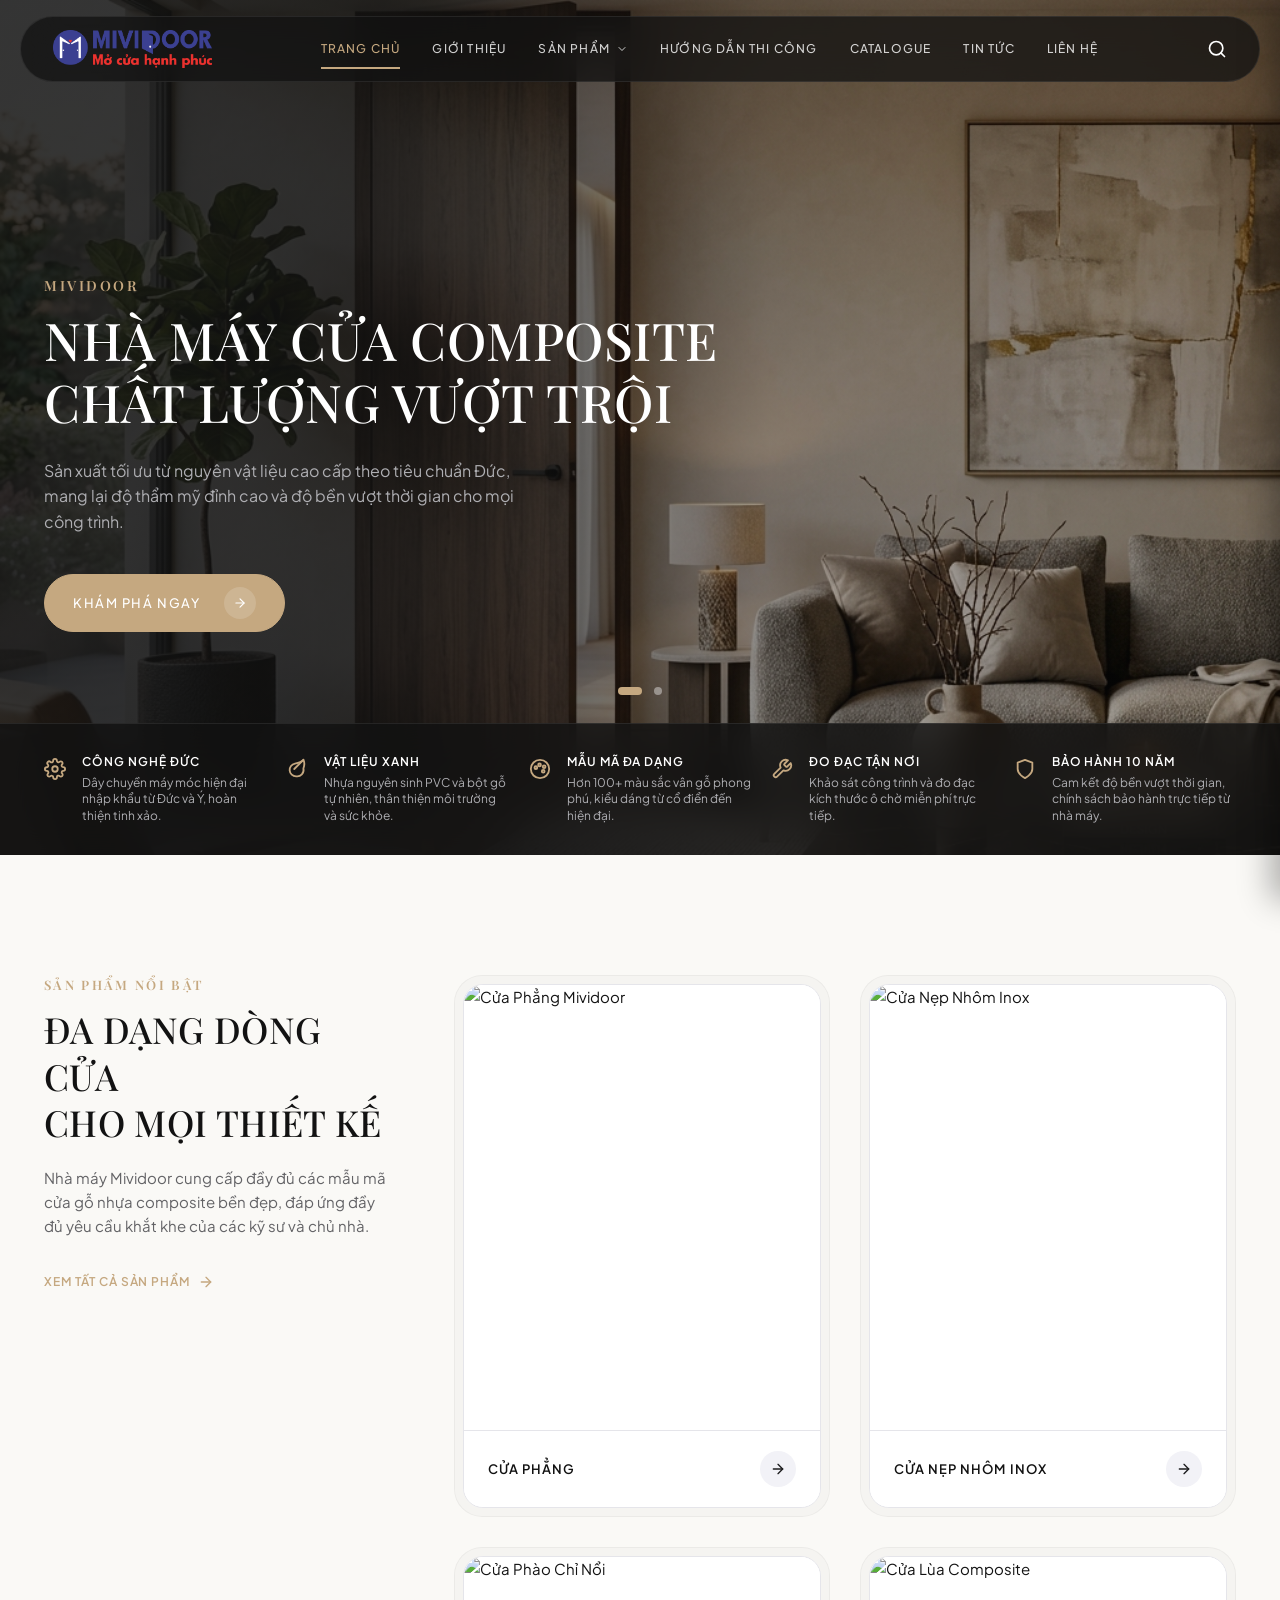
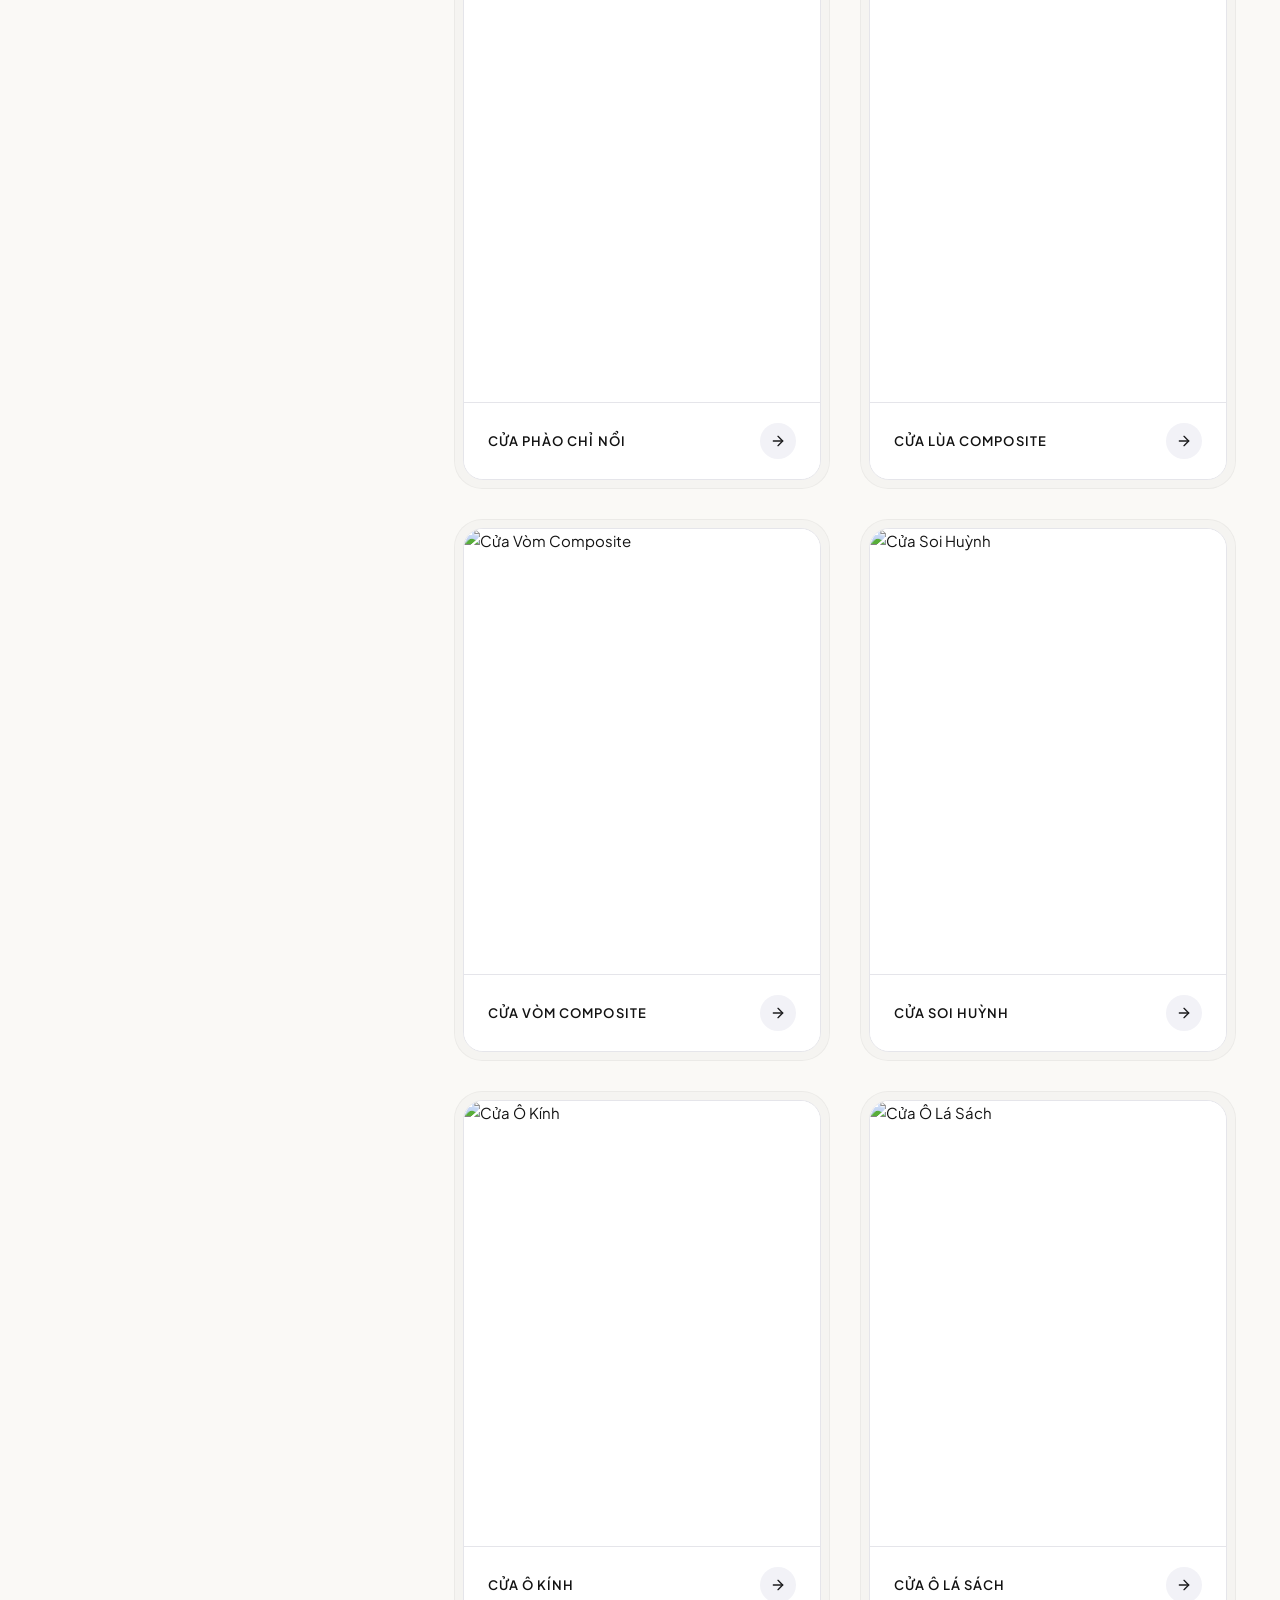
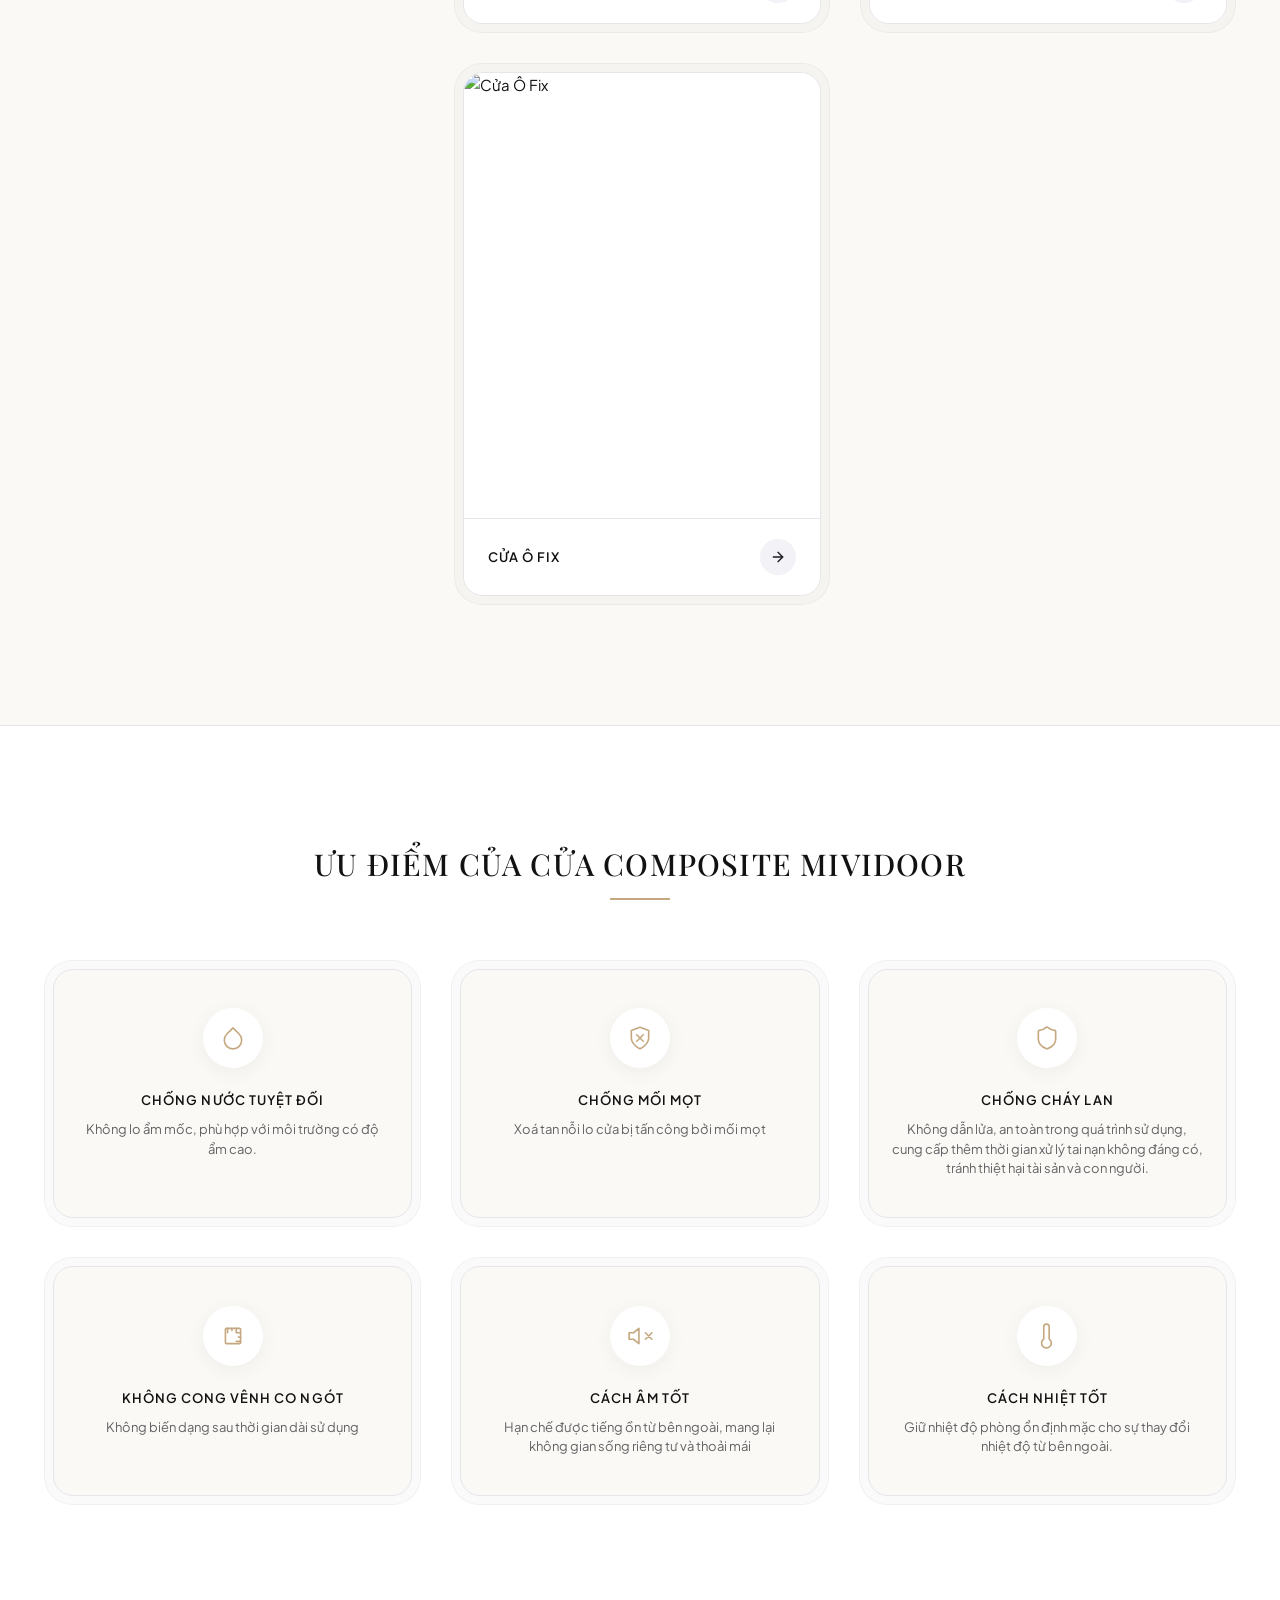
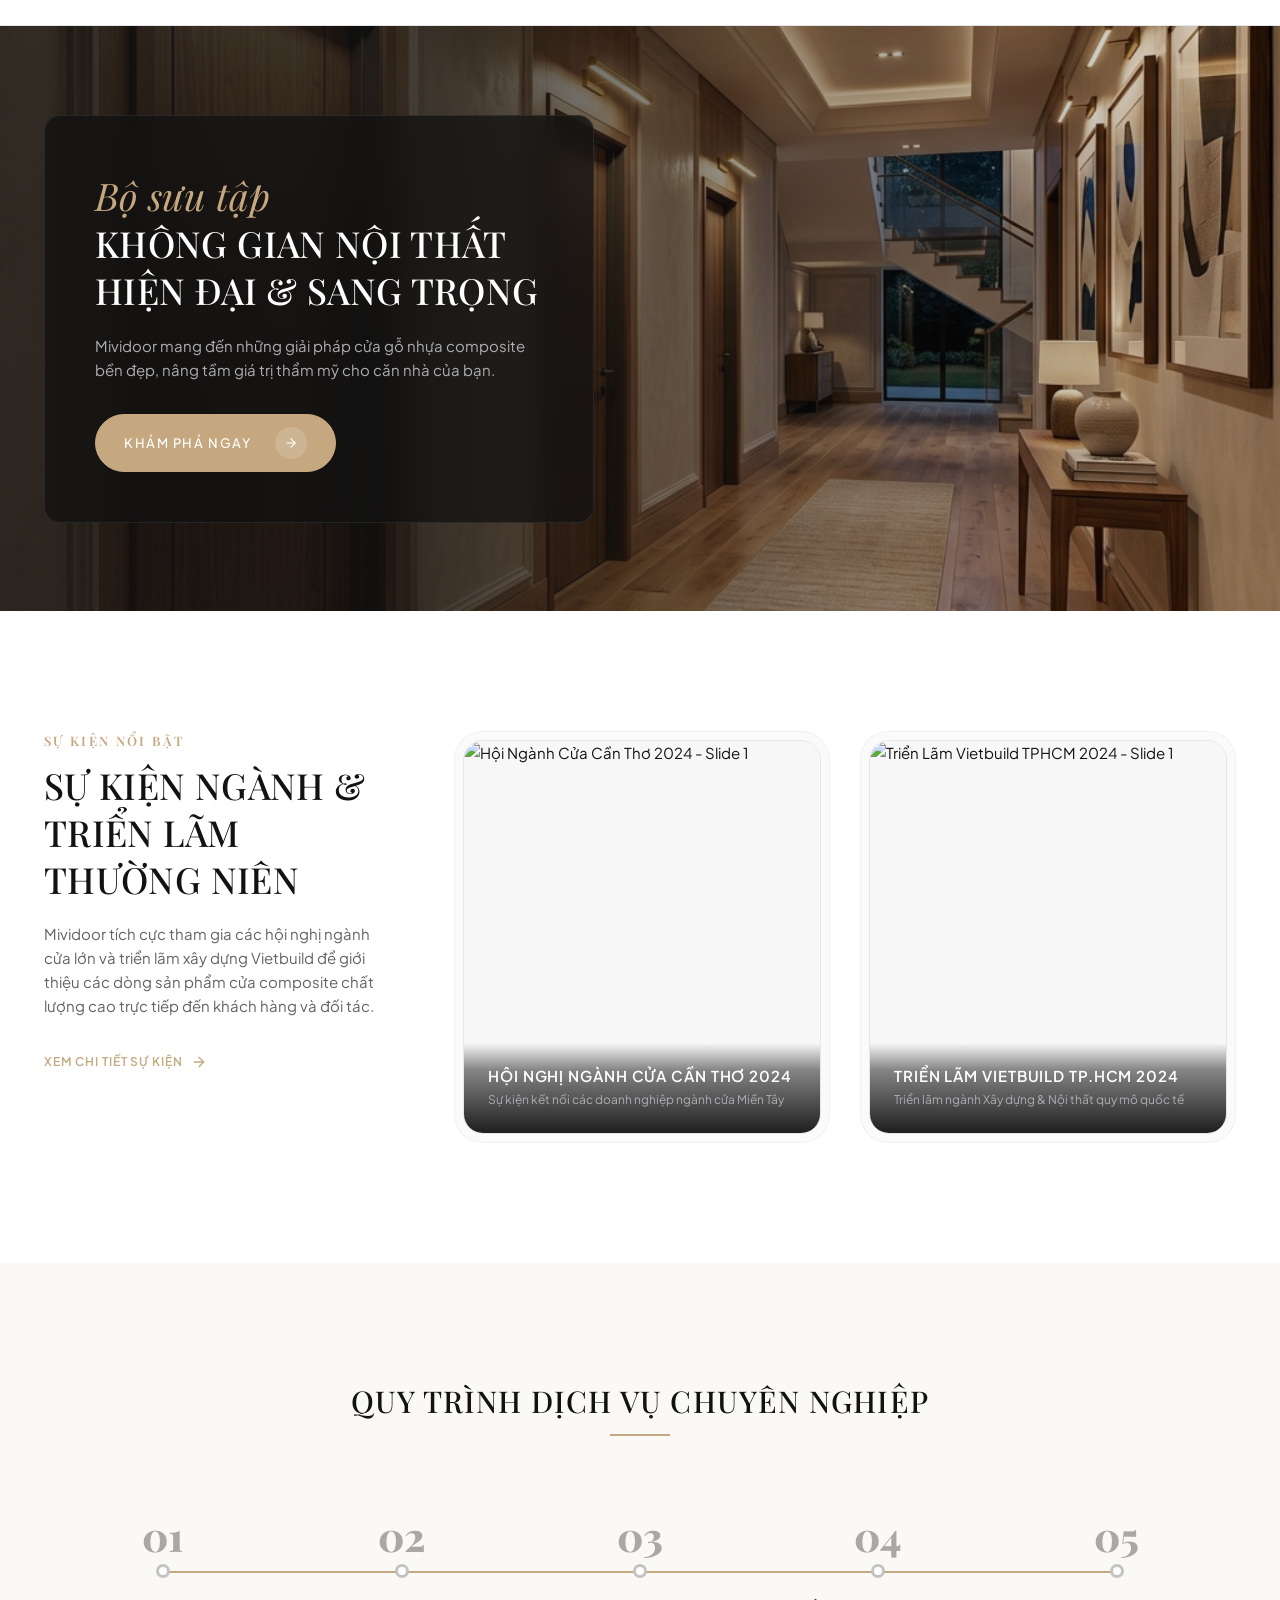
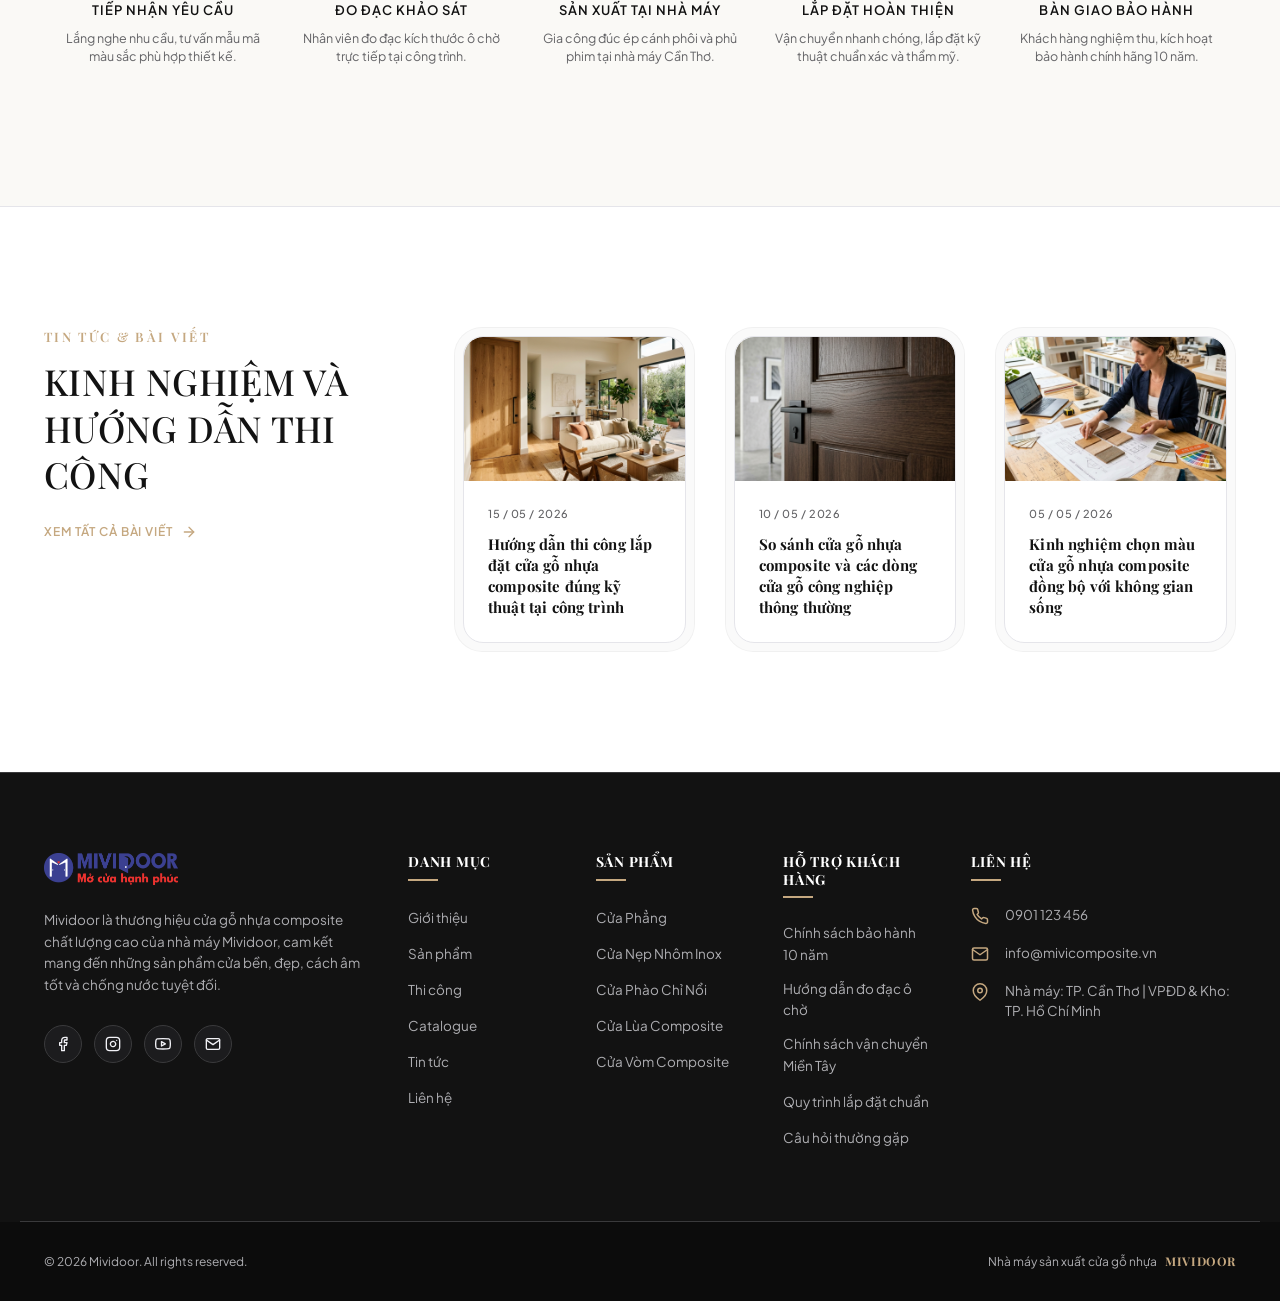
==== index.html @ bebfb2ae "style: fix subtitle font to use Playfair Display and resolve mobile font size bug" ====
<!DOCTYPE html>
<html lang="vi">
<head>
    <meta charset="UTF-8">
    <meta name="viewport" content="width=device-width, initial-scale=1.0">
    <meta name="description" content="Nhà máy sản xuất cửa gỗ nhựa composite Mividoor thương hiệu Mividoor tại Cần Thơ. Chống nước tuyệt đối, chống mối mọt, bảo hành 10 năm.">
    <title>Mividoor | Nhà máy sản xuất Cửa composite Mividoor</title>
    <!-- Google Fonts -->
    <link rel="preconnect" href="https://fonts.googleapis.com">
    <link rel="preconnect" href="https://fonts.gstatic.com" crossorigin>
    <link href="https://fonts.googleapis.com/css2?family=Playfair+Display:ital,wght@0,400..900;1,400..900&family=Plus+Jakarta+Sans:ital,wght@0,200..800;1,200..800&display=swap" rel="stylesheet">
    <!-- CSS Stylesheet -->
    <link rel="stylesheet" href="style.css?v=4.1">
</head>
<body>

    <!-- Header Navigation -->
    <header class="site-header">
        <div class="container header-container">
            <!-- Logo -->
            <a href="#" class="logo">
                <img src="assets/logo_new.png" alt="MIVIDOOR Logo" class="logo-image" style="height: 38px; width: auto; display: block;">
            </a>

            <!-- Navigation Links -->
            <nav class="main-nav">
                <ul class="nav-list">
                    <li><a href="#" class="nav-link active">TRANG CHỦ</a></li>
                    <li><a href="about.html" class="nav-link">GIỚI THIỆU</a></li>
                    <li class="dropdown">
                        <a href="products.html" class="nav-link dropdown-toggle">
                            SẢN PHẨM
                            <svg class="dropdown-icon" viewBox="0 0 24 24" fill="none" stroke="currentColor" stroke-width="2" stroke-linecap="round" stroke-linejoin="round"><polyline points="6 9 12 15 18 9"></polyline></svg>
                        </a>
                        <ul class="dropdown-menu">
                            <li><a href="#">Cửa Phẳng</a></li>
                            <li><a href="#">Cửa Nẹp Nhôm Inox</a></li>
                            <li><a href="#">Cửa Phào Chỉ Nổi</a></li>
                            <li><a href="#">Cửa Lùa Composite</a></li>
                            <li><a href="#">Cửa Vòm Composite</a></li>
                            <li><a href="#">Phụ Kiện Cửa</a></li>
                        </ul>
                    </li>
                    <li><a href="https://mivicomposite.vn/huong-dan-thi-cong-cua-composite/" class="nav-link" target="_blank">HƯỚNG DẪN THI CÔNG</a></li>
                    <li><a href="https://mivicomposite.vn/catalogue/" class="nav-link" target="_blank">CATALOGUE</a></li>
                    <li><a href="https://mivicomposite.vn/tin-tuc/" class="nav-link" target="_blank">TIN TỨC</a></li>
                    <li><a href="#" class="nav-link">LIÊN HỆ</a></li>
                </ul>
            </nav>

            <!-- Actions (Search & Mobile Menu) -->
            <div class="header-actions">
                <button class="action-btn search-toggle" aria-label="Tìm kiếm">
                    <svg viewBox="0 0 24 24" fill="none" stroke="currentColor" stroke-width="2" stroke-linecap="round" stroke-linejoin="round"><circle cx="11" cy="11" r="8"></circle><line x1="21" y1="21" x2="16.65" y2="16.65"></line></svg>
                </button>
                <button class="action-btn hamburger-menu" aria-label="Menu" aria-expanded="false">
                    <span class="bar"></span>
                    <span class="bar"></span>
                    <span class="bar"></span>
                </button>
            </div>
        </div>

        <!-- Search Bar Overlay -->
        <div class="search-overlay">
            <div class="container search-container">
                <input type="text" placeholder="Tìm kiếm sản phẩm, dự án..." class="search-input">
                <button class="search-close">
                    <svg viewBox="0 0 24 24" fill="none" stroke="currentColor" stroke-width="2" stroke-linecap="round" stroke-linejoin="round"><line x1="18" y1="6" x2="6" y2="18"></line><line x1="6" y1="6" x2="18" y2="18"></line></svg>
                </button>
            </div>
        </div>
    </header>

    <!-- Mobile Nav Drawer -->
    <div class="mobile-drawer">
        <ul class="mobile-nav-list">
            <li><a href="#" class="mobile-nav-link active">TRANG CHỦ</a></li>
            <li><a href="about.html" class="mobile-nav-link">GIỚI THIỆU</a></li>
            <li class="mobile-dropdown">
                <div class="mobile-dropdown-header">
                    <a href="products.html" class="mobile-nav-link">SẢN PHẨM</a>
                    <button class="mobile-dropdown-toggle">
                        <svg viewBox="0 0 24 24" fill="none" stroke="currentColor" stroke-width="2"><polyline points="6 9 12 15 18 9"></polyline></svg>
                    </button>
                </div>
                <ul class="mobile-dropdown-menu">
                    <li><a href="#">Cửa Phẳng</a></li>
                    <li><a href="#">Cửa Nẹp Nhôm Inox</a></li>
                    <li><a href="#">Cửa Phào Chỉ Nổi</a></li>
                    <li><a href="#">Cửa Lùa Composite</a></li>
                    <li><a href="#">Cửa Vòm Composite</a></li>
                    <li><a href="#">Phụ Kiện Cửa</a></li>
                </ul>
            </li>
            <li><a href="https://mivicomposite.vn/huong-dan-thi-cong-cua-composite/" class="mobile-nav-link" target="_blank">HƯỚNG DẪN THI CÔNG</a></li>
            <li><a href="https://mivicomposite.vn/catalogue/" class="mobile-nav-link" target="_blank">CATALOGUE</a></li>
            <li><a href="https://mivicomposite.vn/tin-tuc/" class="mobile-nav-link" target="_blank">TIN TỨC</a></li>
            <li><a href="#" class="mobile-nav-link">LIÊN HỆ</a></li>
        </ul>
    </div>
    <div class="mobile-drawer-overlay"></div>

    <main>
        <!-- Hero Slider Section -->
        <section class="hero-section">
            <div class="hero-slider">
                <!-- Slide 1 -->
                <div class="hero-slide active" style="background-image: linear-gradient(to right, rgba(18, 18, 18, 0.85) 30%, rgba(18, 18, 18, 0.4) 60%, rgba(18, 18, 18, 0.2) 100%), url('assets/hero_bg.png');">
                    <div class="container hero-content-container">
                        <div class="hero-content">
                            <span class="hero-subtitle reveal-item">Mividoor</span>
                            <h1 class="hero-title reveal-item">NHÀ MÁY CỬA COMPOSITE<br>CHẤT LƯỢNG VƯỢT TRỘI</h1>
                            <p class="hero-description reveal-item">Sản xuất tối ưu từ nguyên vật liệu cao cấp theo tiêu chuẩn Đức, mang lại độ thẩm mỹ đỉnh cao và độ bền vượt thời gian cho mọi công trình.</p>
                            <div class="reveal-item">
                                <a href="products.html" class="btn btn-primary btn-arrow">
                                    <span>KHÁM PHÁ NGAY</span>
                                    <span class="btn-arrow-icon">
                                        <svg viewBox="0 0 24 24" fill="none" stroke="currentColor" stroke-width="2" stroke-linecap="round" stroke-linejoin="round"><line x1="5" y1="12" x2="19" y2="12"></line><polyline points="12 5 19 12 12 19"></polyline></svg>
                                    </span>
                                </a>
                            </div>
                        </div>
                    </div>
                </div>
                <!-- Slide 2 -->
                <div class="hero-slide" style="background-image: linear-gradient(to right, rgba(18, 18, 18, 0.85) 30%, rgba(18, 18, 18, 0.4) 60%, rgba(18, 18, 18, 0.2) 100%), url('assets/collection_bg.png');">
                    <div class="container hero-content-container">
                        <div class="hero-content">
                            <span class="hero-subtitle">Mividoor</span>
                            <h1 class="hero-title">MẪU MÃ MÀU SẮC ĐA DẠNG<br>PHÙ HỢP MỌI KIẾN TRÚC</h1>
                            <p class="hero-description">Thiết kế phong phú từ hiện đại phẳng trơn, chỉ nhôm tinh tế đến phào chỉ nổi châu Âu cổ điển và hệ cửa vòm độc đáo.</p>
                            <div>
                                <a href="products.html" class="btn btn-primary btn-arrow">
                                    <span>XEM SẢN PHẨM</span>
                                    <span class="btn-arrow-icon">
                                        <svg viewBox="0 0 24 24" fill="none" stroke="currentColor" stroke-width="2" stroke-linecap="round" stroke-linejoin="round"><line x1="5" y1="12" x2="19" y2="12"></line><polyline points="12 5 19 12 12 19"></polyline></svg>
                                    </span>
                                </a>
                            </div>
                        </div>
                    </div>
                </div>
            </div>

            <!-- Carousel Slider Controls -->
            <div class="slider-dots">
                <span class="dot active" data-slide="0"></span>
                <span class="dot" data-slide="1"></span>
                <span class="dot" data-slide="2"></span>
            </div>

            <!-- Hero Highlights Bar -->
            <div class="hero-highlights-bar">
                <div class="container highlights-container">
                    <!-- Feature 1: Công nghệ Đức -->
                    <div class="highlight-item">
                        <div class="highlight-icon">
                            <svg viewBox="0 0 24 24" fill="none" stroke="currentColor" stroke-width="2" stroke-linecap="round" stroke-linejoin="round">
                                <circle cx="12" cy="12" r="3"></circle>
                                <path d="M19.4 15a1.65 1.65 0 0 0 .33 1.82l.06.06a2 2 0 1 1-2.83 2.83l-.06-.06a1.65 1.65 0 0 0-1.82-.33 1.65 1.65 0 0 0-1 1.51V21a2 2 0 0 1-4 0v-.09A1.65 1.65 0 0 0 9 19.4a1.65 1.65 0 0 0-1.82.33l-.06.06a2 2 0 1 1-2.83-2.83l.06-.06a1.65 1.65 0 0 0 .33-1.82 1.65 1.65 0 0 0-1.51-1H3a2 2 0 0 1 0-4h.09A1.65 1.65 0 0 0 4.6 9a1.65 1.65 0 0 0-.33-1.82l-.06-.06a2 2 0 1 1 2.83-2.83l.06.06a1.65 1.65 0 0 0 1.82.33H9a1.65 1.65 0 0 0 1-1.51V3a2 2 0 0 1 4 0v.09a1.65 1.65 0 0 0 1 1.51 1.65 1.65 0 0 0 1.82-.33l.06-.06a2 2 0 1 1 2.83 2.83l-.06.06a1.65 1.65 0 0 0-.33 1.82V9a1.65 1.65 0 0 0 1.51 1H21a2 2 0 0 1 0 4h-.09a1.65 1.65 0 0 0-1.51 1z"></path>
                            </svg>
                        </div>
                        <div class="highlight-text">
                            <h3>CÔNG NGHỆ ĐỨC</h3>
                            <p>Dây chuyền máy móc hiện đại nhập khẩu từ Đức và Ý, hoàn thiện tinh xảo.</p>
                        </div>
                    </div>
                    <!-- Feature 2: Vật liệu xanh -->
                    <div class="highlight-item">
                        <div class="highlight-icon">
                            <svg viewBox="0 0 24 24" fill="none" stroke="currentColor" stroke-width="2" stroke-linecap="round" stroke-linejoin="round">
                                <path d="M11 20A7 7 0 0 1 9.8 6.1C15.5 5 17 4.48 19 2c1 2 2 3.5 0 9.5a7 7 0 0 1-8 8.5z" />
                                <path d="M19 2L9 12" />
                            </svg>
                        </div>
                        <div class="highlight-text">
                            <h3>VẬT LIỆU XANH</h3>
                            <p>Nhựa nguyên sinh PVC và bột gỗ tự nhiên, thân thiện môi trường và sức khỏe.</p>
                        </div>
                    </div>
                    <!-- Feature 3: Mẫu mã đa dạng -->
                    <div class="highlight-item">
                        <div class="highlight-icon">
                            <svg viewBox="0 0 24 24" fill="none" stroke="currentColor" stroke-width="2" stroke-linecap="round" stroke-linejoin="round">
                                <path d="M12 22C17.52 22 22 17.52 22 12S17.52 2 12 2 2 6.48 2 12s4.48 10 10 10z" />
                                <circle cx="7.5" cy="10.5" r="1.5" />
                                <circle cx="11.5" cy="7.5" r="1.5" />
                                <circle cx="16.5" cy="9.5" r="1.5" />
                                <circle cx="15.5" cy="14.5" r="1.5" />
                            </svg>
                        </div>
                        <div class="highlight-text">
                            <h3>MẪU MÃ ĐA DẠNG</h3>
                            <p>Hơn 100+ màu sắc vân gỗ phong phú, kiểu dáng từ cổ điển đến hiện đại.</p>
                        </div>
                    </div>
                    <!-- Feature 4: Đo đạc tận nơi -->
                    <div class="highlight-item">
                        <div class="highlight-icon">
                            <svg viewBox="0 0 24 24" fill="none" stroke="currentColor" stroke-width="2" stroke-linecap="round" stroke-linejoin="round">
                                <path d="M14.7 6.3a1 1 0 0 0 0 1.4l1.6 1.6a1 1 0 0 0 1.4 0l3.77-3.77a6 6 0 0 1-7.94 7.94l-6.91 6.91a2.12 2.12 0 0 1-3-3l6.91-6.91a6 6 0 0 1 7.94-7.94l-3.76 3.76z" />
                            </svg>
                        </div>
                        <div class="highlight-text">
                            <h3>ĐO ĐẠC TẬN NƠI</h3>
                            <p>Khảo sát công trình và đo đạc kích thước ô chờ miễn phí trực tiếp.</p>
                        </div>
                    </div>
                    <!-- Feature 5: Bảo hành 10 năm -->
                    <div class="highlight-item">
                        <div class="highlight-icon">
                            <svg viewBox="0 0 24 24" fill="none" stroke="currentColor" stroke-width="2" stroke-linecap="round" stroke-linejoin="round">
                                <path d="M12 22s8-4 8-10V5l-8-3-8 3v7c0 6 8 10 8 10z"></path>
                            </svg>
                        </div>
                        <div class="highlight-text">
                            <h3>BẢO HÀNH 10 NĂM</h3>
                            <p>Cam kết độ bền vượt thời gian, chính sách bảo hành trực tiếp từ nhà máy.</p>
                        </div>
                    </div>
                </div>
            </div>
        </section>

        <!-- Featured Products Section -->
        <section class="section section-products">
            <div class="container section-split-layout">
                <!-- Section Left Column Header -->
                <div class="section-header-left scroll-reveal">
                    <span class="section-subtitle">Sản phẩm nổi bật</span>
                    <h2 class="section-title">ĐA DẠNG DÒNG CỬA<br>CHO MỌI THIẾT KẾ</h2>
                    <p class="section-description">Nhà máy Mividoor cung cấp đầy đủ các mẫu mã cửa gỗ nhựa composite bền đẹp, đáp ứng đầy đủ yêu cầu khắt khe của các kỹ sư và chủ nhà.</p>
                    <a href="products.html" class="view-all-link">
                        XEM TẤT CẢ SẢN PHẨM
                        <svg class="arrow-icon" viewBox="0 0 24 24" fill="none" stroke="currentColor" stroke-width="2" stroke-linecap="round" stroke-linejoin="round"><line x1="5" y1="12" x2="19" y2="12"></line><polyline points="12 5 19 12 12 19"></polyline></svg>
                    </a>
                </div>

                <!-- Section Right Column Grid -->
                <div class="products-grid scroll-reveal">
                    <!-- Product Card 1: Cửa Phẳng -->
                    <div class="card-shell"><div class="product-card">
                        <div class="product-img-wrapper">
                            <img src="https://mivicomposite.vn/wp-content/themes/mivi-theme/assets/anhcuafinal/mau-cua-phang.jpg" alt="Cửa Phẳng Mividoor" class="product-img">
                        </div>
                        <div class="product-info">
                            <h3 class="product-title">CỬA PHẲNG</h3>
                            <a href="https://mivicomposite.vn/san-pham/cua-phang/" class="card-arrow-btn" aria-label="Xem Cửa Phẳng" target="_blank">
                                <svg viewBox="0 0 24 24" fill="none" stroke="currentColor" stroke-width="2" stroke-linecap="round" stroke-linejoin="round"><line x1="5" y1="12" x2="19" y2="12"></line><polyline points="12 5 19 12 12 19"></polyline></svg>
                            </a>
                        </div>
                    </div></div>
                    <!-- Product Card 2: Cửa Nẹp Nhôm Inox -->
                    <div class="card-shell"><div class="product-card">
                        <div class="product-img-wrapper">
                            <img src="https://mivicomposite.vn/wp-content/themes/mivi-theme/assets/anhcuafinal/mau-nep-nhom-inox.jpg" alt="Cửa Nẹp Nhôm Inox" class="product-img">
                        </div>
                        <div class="product-info">
                            <h3 class="product-title">CỬA NẸP NHÔM INOX</h3>
                            <a href="https://mivicomposite.vn/san-pham/cua-nep-nhom-inox/" class="card-arrow-btn" aria-label="Xem Cửa Nẹp Nhôm Inox" target="_blank">
                                <svg viewBox="0 0 24 24" fill="none" stroke="currentColor" stroke-width="2" stroke-linecap="round" stroke-linejoin="round"><line x1="5" y1="12" x2="19" y2="12"></line><polyline points="12 5 19 12 12 19"></polyline></svg>
                            </a>
                        </div>
                    </div></div>
                    <!-- Product Card 3: Cửa Phào Chỉ Nổi -->
                    <div class="card-shell"><div class="product-card">
                        <div class="product-img-wrapper">
                            <img src="https://mivicomposite.vn/wp-content/themes/mivi-theme/assets/anhcuafinal/mau-phao-chi-noi.jpg" alt="Cửa Phào Chỉ Nổi" class="product-img">
                        </div>
                        <div class="product-info">
                            <h3 class="product-title">CỬA PHÀO CHỈ NỔI</h3>
                            <a href="https://mivicomposite.vn/san-pham/cua-phao-chi-noi/" class="card-arrow-btn" aria-label="Xem Cửa Phào Chỉ Nổi" target="_blank">
                                <svg viewBox="0 0 24 24" fill="none" stroke="currentColor" stroke-width="2" stroke-linecap="round" stroke-linejoin="round"><line x1="5" y1="12" x2="19" y2="12"></line><polyline points="12 5 19 12 12 19"></polyline></svg>
                            </a>
                        </div>
                    </div></div>
                    <!-- Product Card 4: Cửa Lùa -->
                    <div class="card-shell"><div class="product-card">
                        <div class="product-img-wrapper">
                            <img src="https://mivicomposite.vn/wp-content/themes/mivi-theme/assets/anhcuafinal/mau-cua-lua.jpg" alt="Cửa Lùa Composite" class="product-img">
                        </div>
                        <div class="product-info">
                            <h3 class="product-title">CỬA LÙA COMPOSITE</h3>
                            <a href="https://mivicomposite.vn/san-pham/cua-lua/" class="card-arrow-btn" aria-label="Xem Cửa Lùa" target="_blank">
                                <svg viewBox="0 0 24 24" fill="none" stroke="currentColor" stroke-width="2" stroke-linecap="round" stroke-linejoin="round"><line x1="5" y1="12" x2="19" y2="12"></line><polyline points="12 5 19 12 12 19"></polyline></svg>
                            </a>
                        </div>
                    </div></div>
                    <!-- Product Card 5: Cửa Vòm -->
                    <div class="card-shell"><div class="product-card">
                        <div class="product-img-wrapper">
                            <img src="https://mivicomposite.vn/wp-content/themes/mivi-theme/assets/anhcuafinal/mau-cua-vom.jpg" alt="Cửa Vòm Composite" class="product-img">
                        </div>
                        <div class="product-info">
                            <h3 class="product-title">CỬA VÒM COMPOSITE</h3>
                            <a href="https://mivicomposite.vn/san-pham/cua-vom/" class="card-arrow-btn" aria-label="Xem Cửa Vòm" target="_blank">
                                <svg viewBox="0 0 24 24" fill="none" stroke="currentColor" stroke-width="2" stroke-linecap="round" stroke-linejoin="round"><line x1="5" y1="12" x2="19" y2="12"></line><polyline points="12 5 19 12 12 19"></polyline></svg>
                            </a>
                        </div>
                    </div></div>
                    <!-- Product Card 6: Cửa Soi Huỳnh -->
                    <div class="card-shell"><div class="product-card">
                        <div class="product-img-wrapper">
                            <img src="https://mivicomposite.vn/wp-content/themes/mivi-theme/assets/anhcuafinal/mau-hoa-van-cnc.jpg" alt="Cửa Soi Huỳnh" class="product-img">
                        </div>
                        <div class="product-info">
                            <h3 class="product-title">CỬA SOI HUỲNH</h3>
                            <a href="https://mivicomposite.vn/san-pham/cua-soi-huynh/" class="card-arrow-btn" aria-label="Xem Cửa Soi Huỳnh" target="_blank">
                                <svg viewBox="0 0 24 24" fill="none" stroke="currentColor" stroke-width="2" stroke-linecap="round" stroke-linejoin="round"><line x1="5" y1="12" x2="19" y2="12"></line><polyline points="12 5 19 12 12 19"></polyline></svg>
                            </a>
                        </div>
                    </div></div>
                    <!-- Product Card 7: Cửa Ô Kính -->
                    <div class="card-shell"><div class="product-card">
                        <div class="product-img-wrapper">
                            <img src="https://mivicomposite.vn/wp-content/themes/mivi-theme/assets/anhcuafinal/mau-o-kinh.jpg" alt="Cửa Ô Kính" class="product-img">
                        </div>
                        <div class="product-info">
                            <h3 class="product-title">CỬA Ô KÍNH</h3>
                            <a href="https://mivicomposite.vn/san-pham/cua-o-kinh/" class="card-arrow-btn" aria-label="Xem Cửa Ô Kính" target="_blank">
                                <svg viewBox="0 0 24 24" fill="none" stroke="currentColor" stroke-width="2" stroke-linecap="round" stroke-linejoin="round"><line x1="5" y1="12" x2="19" y2="12"></line><polyline points="12 5 19 12 12 19"></polyline></svg>
                            </a>
                        </div>
                    </div></div>
                    <!-- Product Card 8: Cửa Ô Lá Sách -->
                    <div class="card-shell"><div class="product-card">
                        <div class="product-img-wrapper">
                            <img src="https://mivicomposite.vn/wp-content/themes/mivi-theme/assets/anhcuafinal/mau-o-la-sach.jpg" alt="Cửa Ô Lá Sách" class="product-img">
                        </div>
                        <div class="product-info">
                            <h3 class="product-title">CỬA Ô LÁ SÁCH</h3>
                            <a href="https://mivicomposite.vn/san-pham/cua-o-la-sach/" class="card-arrow-btn" aria-label="Xem Cửa Ô Lá Sách" target="_blank">
                                <svg viewBox="0 0 24 24" fill="none" stroke="currentColor" stroke-width="2" stroke-linecap="round" stroke-linejoin="round"><line x1="5" y1="12" x2="19" y2="12"></line><polyline points="12 5 19 12 12 19"></polyline></svg>
                            </a>
                        </div>
                    </div></div>
                    <!-- Product Card 9: Cửa Ô Fix -->
                    <div class="card-shell"><div class="product-card">
                        <div class="product-img-wrapper">
                            <img src="https://mivicomposite.vn/wp-content/themes/mivi-theme/assets/anhcuafinal/mau-o-fix.jpg" alt="Cửa Ô Fix" class="product-img">
                        </div>
                        <div class="product-info">
                            <h3 class="product-title">CỬA Ô FIX</h3>
                            <a href="https://mivicomposite.vn/san-pham/cua-o-fix/" class="card-arrow-btn" aria-label="Xem Cửa Ô Fix" target="_blank">
                                <svg viewBox="0 0 24 24" fill="none" stroke="currentColor" stroke-width="2" stroke-linecap="round" stroke-linejoin="round"><line x1="5" y1="12" x2="19" y2="12"></line><polyline points="12 5 19 12 12 19"></polyline></svg>
                            </a>
                        </div>
                    </div></div>
                </div>
            </div>
        </section>

        <!-- Why Choose Mividoor Section -->
        <section class="section section-why">
            <div class="container">
                <div class="why-header scroll-reveal">
                    <h2 class="why-section-title">ƯU ĐIỂM CỦA CỬA COMPOSITE MIVIDOOR</h2>
                </div>
                <div class="why-grid scroll-reveal">
                    <!-- Feature Item 1 -->
                    <div class="card-shell"><div class="why-card">
                        <div class="why-icon">
                            <svg viewBox="0 0 24 24" fill="none" stroke="currentColor" stroke-width="1.5" stroke-linecap="round" stroke-linejoin="round">
                                <path d="M12 2.69l5.66 5.66a8 8 0 1 1-11.31 0z" />
                            </svg>
                        </div>
                        <h3 class="why-card-title">CHỐNG NƯỚC TUYỆT ĐỐI</h3>
                        <p class="why-card-text">Không lo ẩm mốc, phù hợp với môi trường có độ ẩm cao.</p>
                    </div></div>
                    <!-- Feature Item 2 -->
                    <div class="card-shell"><div class="why-card">
                        <div class="why-icon">
                            <svg viewBox="0 0 24 24" fill="none" stroke="currentColor" stroke-width="1.5" stroke-linecap="round" stroke-linejoin="round">
                                <path d="M12 22s8-4 8-10V5l-8-3-8 3v7c0 6 8 10 8 10z" />
                                <line x1="9" y1="9" x2="15" y2="15" />
                                <line x1="15" y1="9" x2="9" y2="15" />
                            </svg>
                        </div>
                        <h3 class="why-card-title">CHỐNG MỐI MỌT</h3>
                        <p class="why-card-text">Xoá tan nỗi lo cửa bị tấn công bởi mối mọt</p>
                    </div></div>
                    <!-- Feature Item 3 -->
                    <div class="card-shell"><div class="why-card">
                        <div class="why-icon">
                            <svg viewBox="0 0 24 24" fill="none" stroke="currentColor" stroke-width="1.5" stroke-linecap="round" stroke-linejoin="round">
                                <path d="M20 13c0 5-3.5 7.5-7.66 8.95a1 1 0 0 1-.67-.01C7.5 20.5 4 18 4 13V6a1 1 0 0 1 1-1c2 0 4.5-1.2 6.24-2.72a1.17 1.17 0 0 1 1.52 0C14.51 3.81 17 5 19 5a1 1 0 0 1 1 1z"></path>
                            </svg>
                        </div>
                        <h3 class="why-card-title">CHỐNG CHÁY LAN</h3>
                        <p class="why-card-text">Không dẫn lửa, an toàn trong quá trình sử dụng, cung cấp thêm thời gian xử lý tai nạn không đáng có, tránh thiệt hại tài sản và con người.</p>
                    </div></div>
                    <!-- Feature Item 4 -->
                    <div class="card-shell"><div class="why-card">
                        <div class="why-icon">
                            <svg viewBox="0 0 24 24" fill="none" stroke="currentColor" stroke-width="1.5" stroke-linecap="round" stroke-linejoin="round">
                                <rect x="5" y="5" width="14" height="14" rx="1" />
                                <path d="M19 9h-4M19 13h-2M19 17h-4M15 5v4M11 5v2M7 5v4" />
                            </svg>
                        </div>
                        <h3 class="why-card-title">KHÔNG CONG VÊNH CO NGÓT</h3>
                        <p class="why-card-text">Không biến dạng sau thời gian dài sử dụng</p>
                    </div></div>
                    <!-- Feature Item 5 -->
                    <div class="card-shell"><div class="why-card">
                        <div class="why-icon">
                            <svg viewBox="0 0 24 24" fill="none" stroke="currentColor" stroke-width="1.5" stroke-linecap="round" stroke-linejoin="round">
                                <path d="M11 5L6 9H2v6h4l5 4V5zM23 9l-6 6M17 9l6 6" />
                            </svg>
                        </div>
                        <h3 class="why-card-title">CÁCH ÂM TỐT</h3>
                        <p class="why-card-text">Hạn chế được tiếng ồn từ bên ngoài, mang lại không gian sống riêng tư và thoải mái</p>
                    </div></div>
                    <!-- Feature Item 6 -->
                    <div class="card-shell"><div class="why-card">
                        <div class="why-icon">
                            <svg viewBox="0 0 24 24" fill="none" stroke="currentColor" stroke-width="1.5" stroke-linecap="round" stroke-linejoin="round">
                                <path d="M14 14.76V3.5a2.5 2.5 0 0 0-5 0v11.26a4.5 4.5 0 1 0 5 0z" />
                            </svg>
                        </div>
                        <h3 class="why-card-title">CÁCH NHIỆT TỐT</h3>
                        <p class="why-card-text">Giữ nhiệt độ phòng ổn định mặc cho sự thay đổi nhiệt độ từ bên ngoài.</p>
                    </div></div>
                </div>
            </div>
        </section>

        <!-- Collection Section -->
        <section class="section-collection-banner scroll-reveal" style="background-image: linear-gradient(to right, rgba(18, 18, 18, 0.8) 30%, rgba(18, 18, 18, 0.4) 60%, rgba(18, 18, 18, 0.1) 100%), url('assets/collection_bg.png');">
            <div class="container banner-container">
                <div class="banner-content">
                    <span class="banner-subtitle">Bộ sưu tập</span>
                    <h2 class="banner-title">KHÔNG GIAN NỘI THẤT<br>HIỆN ĐẠI & SANG TRỌNG</h2>
                    <p class="banner-description">Mividoor mang đến những giải pháp cửa gỗ nhựa composite bền đẹp, nâng tầm giá trị thẩm mỹ cho căn nhà của bạn.</p>
                    <a href="products.html" class="btn btn-primary btn-arrow">
                        <span>KHÁM PHÁ NGAY</span>
                        <span class="btn-arrow-icon">
                            <svg viewBox="0 0 24 24" fill="none" stroke="currentColor" stroke-width="2" stroke-linecap="round" stroke-linejoin="round"><line x1="5" y1="12" x2="19" y2="12"></line><polyline points="12 5 19 12 12 19"></polyline></svg>
                        </span>
                    </a>
                </div>
            </div>
        </section>

        <!-- Featured Events Section -->
        <section class="section section-projects">
            <div class="container section-split-layout">
                <!-- Section Left Column Header -->
                <div class="section-header-left scroll-reveal">
                    <span class="section-subtitle">Sự kiện nổi bật</span>
                    <h2 class="section-title">SỰ KIỆN NGÀNH &<br>TRIỂN LÃM THƯỜNG NIÊN</h2>
                    <p class="section-description">Mividoor tích cực tham gia các hội nghị ngành cửa lớn và triển lãm xây dựng Vietbuild để giới thiệu các dòng sản phẩm cửa composite chất lượng cao trực tiếp đến khách hàng và đối tác.</p>
                    <a href="https://mivicomposite.vn/ve-chung-toi/" class="view-all-link" target="_blank">
                        XEM CHI TIẾT SỰ KIỆN
                        <svg class="arrow-icon" viewBox="0 0 24 24" fill="none" stroke="currentColor" stroke-width="2" stroke-linecap="round" stroke-linejoin="round"><line x1="5" y1="12" x2="19" y2="12"></line><polyline points="12 5 19 12 12 19"></polyline></svg>
                    </a>
                </div>

                <!-- Section Right Column Grid (Events) -->
                <div class="projects-grid scroll-reveal">
                    <!-- Event Card 1 -->
                    <div class="card-shell"><div class="project-card">
                        <div class="project-img-wrapper event-slideshow">
                            <img src="https://mivicomposite.vn/wp-content/themes/mivi-theme/assets/hoinghicuav2/1215550615037166922.jpg" alt="Hội Ngành Cửa Cần Thơ 2024 - Slide 1" class="project-img active">
                            <img src="https://mivicomposite.vn/wp-content/themes/mivi-theme/assets/hoinghicuav2/2292856896429393404.jpg" alt="Hội Ngành Cửa Cần Thơ 2024 - Slide 2" class="project-img">
                            <img src="https://mivicomposite.vn/wp-content/themes/mivi-theme/assets/hoinghicuav2/2940874845578143801.jpg" alt="Hội Ngành Cửa Cần Thơ 2024 - Slide 3" class="project-img">
                            <img src="https://mivicomposite.vn/wp-content/themes/mivi-theme/assets/hoinghicuav2/3383438857043514941.jpg" alt="Hội Ngành Cửa Cần Thơ 2024 - Slide 4" class="project-img">
                        </div>
                        <div class="project-info">
                            <h3 class="project-title">HỘI NGHỊ NGÀNH CỬA CẦN THƠ 2024</h3>
                            <p class="project-location">Sự kiện kết nối các doanh nghiệp ngành cửa Miền Tây</p>
                        </div>
                    </div></div>
                    <!-- Event Card 2 -->
                    <div class="card-shell"><div class="project-card">
                        <div class="project-img-wrapper event-slideshow">
                            <img src="https://mivicomposite.vn/wp-content/themes/mivi-theme/assets/hoinghi/vietbuild-1.jpg" alt="Triển Lãm Vietbuild TPHCM 2024 - Slide 1" class="project-img active">
                            <img src="https://mivicomposite.vn/wp-content/themes/mivi-theme/assets/hoinghi/vietbuild-2.jpg" alt="Triển Lãm Vietbuild TPHCM 2024 - Slide 2" class="project-img">
                            <img src="https://mivicomposite.vn/wp-content/themes/mivi-theme/assets/hoinghi/vietbuild-3.jpg" alt="Triển Lãm Vietbuild TPHCM 2024 - Slide 3" class="project-img">
                            <img src="https://mivicomposite.vn/wp-content/themes/mivi-theme/assets/hoinghi/vietbuild-4.jpg" alt="Triển Lãm Vietbuild TPHCM 2024 - Slide 4" class="project-img">
                        </div>
                        <div class="project-info">
                            <h3 class="project-title">TRIỂN LÃM VIETBUILD TP.HCM 2024</h3>
                            <p class="project-location">Triển lãm ngành Xây dựng & Nội thất quy mô quốc tế</p>
                        </div>
                    </div></div>
                </div>
            </div>
        </section>

        <!-- Working Process Section -->
        <section class="section section-process">
            <div class="container">
                <div class="process-header scroll-reveal">
                    <h2 class="process-section-title">QUY TRÌNH DỊCH VỤ CHUYÊN NGHIỆP</h2>
                </div>
                <div class="process-stepper scroll-reveal">
                    <!-- Step 1 -->
                    <div class="step-item">
                        <div class="step-num-wrapper">
                            <span class="step-num">01</span>
                            <div class="step-dot"></div>
                        </div>
                        <h3 class="step-title">TIẾP NHẬN YÊU CẦU</h3>
                        <p class="step-text">Lắng nghe nhu cầu, tư vấn mẫu mã màu sắc phù hợp thiết kế.</p>
                    </div>
                    <!-- Step 2 -->
                    <div class="step-item">
                        <div class="step-num-wrapper">
                            <span class="step-num">02</span>
                            <div class="step-dot"></div>
                        </div>
                        <h3 class="step-title">ĐO ĐẠC KHẢO SÁT</h3>
                        <p class="step-text">Nhân viên đo đạc kích thước ô chờ trực tiếp tại công trình.</p>
                    </div>
                    <!-- Step 3 -->
                    <div class="step-item">
                        <div class="step-num-wrapper">
                            <span class="step-num">03</span>
                            <div class="step-dot"></div>
                        </div>
                        <h3 class="step-title">SẢN XUẤT TẠI NHÀ MÁY</h3>
                        <p class="step-text">Gia công đúc ép cánh phôi và phủ phim tại nhà máy Cần Thơ.</p>
                    </div>
                    <!-- Step 4 -->
                    <div class="step-item">
                        <div class="step-num-wrapper">
                            <span class="step-num">04</span>
                            <div class="step-dot"></div>
                        </div>
                        <h3 class="step-title">LẮP ĐẶT HOÀN THIỆN</h3>
                        <p class="step-text">Vận chuyển nhanh chóng, lắp đặt kỹ thuật chuẩn xác và thẩm mỹ.</p>
                    </div>
                    <!-- Step 5 -->
                    <div class="step-item">
                        <div class="step-num-wrapper">
                            <span class="step-num">05</span>
                            <div class="step-dot"></div>
                        </div>
                        <h3 class="step-title">BÀN GIAO BẢO HÀNH</h3>
                        <p class="step-text">Khách hàng nghiệm thu, kích hoạt bảo hành chính hãng 10 năm.</p>
                    </div>
                    <!-- Background Connector Line -->
                    <div class="process-line">
                        <div class="process-line-progress"></div>
                    </div>
                </div>
            </div>
        </section>

        <!-- News & Blog Section -->
        <section class="section section-news">
            <div class="container section-split-layout">
                <!-- Section Left Column Header -->
                <div class="section-header-left scroll-reveal">
                    <span class="section-subtitle">Tin tức & Bài viết</span>
                    <h2 class="section-title">KINH NGHIỆM VÀ<br>HƯỚNG DẪN THI CÔNG</h2>
                    <a href="https://mivicomposite.vn/tin-tuc/" class="view-all-link" target="_blank">
                        XEM TẤT CẢ BÀI VIẾT
                        <svg class="arrow-icon" viewBox="0 0 24 24" fill="none" stroke="currentColor" stroke-width="2" stroke-linecap="round" stroke-linejoin="round"><line x1="5" y1="12" x2="19" y2="12"></line><polyline points="12 5 19 12 12 19"></polyline></svg>
                    </a>
                </div>

                <!-- News Grid -->
                <div class="news-grid scroll-reveal">
                    <!-- Article 1 -->
                    <div class="card-shell"><article class="news-card">
                        <div class="news-img-wrapper">
                            <img src="assets/blog_trend.png" alt="Hướng dẫn thi công lắp đặt cửa composite" class="news-img">
                        </div>
                        <div class="news-content">
                            <span class="news-date">15 / 05 / 2026</span>
                            <h3 class="news-title"><a href="https://mivicomposite.vn/huong-dan-thi-cong-cua-composite/" target="_blank">Hướng dẫn thi công lắp đặt cửa gỗ nhựa composite đúng kỹ thuật tại công trình</a></h3>
                        </div>
                    </article></div>
                    <!-- Article 2 -->
                    <div class="card-shell"><article class="news-card">
                        <div class="news-img-wrapper">
                            <img src="assets/blog_composite.png" alt="So sánh cửa gỗ composite và cửa gỗ công nghiệp" class="news-img">
                        </div>
                        <div class="news-content">
                            <span class="news-date">10 / 05 / 2026</span>
                            <h3 class="news-title"><a href="https://mivicomposite.vn/tin-tuc/" target="_blank">So sánh cửa gỗ nhựa composite và các dòng cửa gỗ công nghiệp thông thường</a></h3>
                        </div>
                    </article></div>
                    <!-- Article 3 -->
                    <div class="card-shell"><article class="news-card">
                        <div class="news-img-wrapper">
                            <img src="assets/blog_experience.png" alt="Kinh nghiệm chọn màu cửa composite" class="news-img">
                        </div>
                        <div class="news-content">
                            <span class="news-date">05 / 05 / 2026</span>
                            <h3 class="news-title"><a href="https://mivicomposite.vn/tin-tuc/" target="_blank">Kinh nghiệm chọn màu cửa gỗ nhựa composite đồng bộ với không gian sống</a></h3>
                        </div>
                    </article></div>
                </div>
            </div>
        </section>
    </main>

    <!-- Footer -->
    <footer class="site-footer">
        <div class="container footer-grid">
            <!-- Footer Col 1 -->
            <div class="footer-col footer-about">
                <a href="#" class="footer-logo">
                    <img src="assets/logo_new.png" alt="MIVIDOOR Logo" class="footer-logo-image">
                </a>
                <p class="about-text">Mividoor là thương hiệu cửa gỗ nhựa composite chất lượng cao của nhà máy Mividoor, cam kết mang đến những sản phẩm cửa bền, đẹp, cách âm tốt và chống nước tuyệt đối.</p>
                <div class="social-links">
                    <a href="https://www.facebook.com/mivicomposite" target="_blank" aria-label="Facebook">
                        <svg viewBox="0 0 24 24" fill="none" stroke="currentColor" stroke-width="2" stroke-linecap="round" stroke-linejoin="round"><path d="M18 2h-3a5 5 0 0 0-5 5v3H7v4h3v8h4v-8h3l1-4h-4V7a1 1 0 0 1 1-1h3z"></path></svg>
                    </a>
                    <a href="#" aria-label="Instagram">
                        <svg viewBox="0 0 24 24" fill="none" stroke="currentColor" stroke-width="2" stroke-linecap="round" stroke-linejoin="round"><rect x="2" y="2" width="20" height="20" rx="5" ry="5"></rect><path d="M16 11.37A4 4 0 1 1 12.63 8 4 4 0 0 1 16 11.37z"></path><line x1="17.5" y1="6.5" x2="17.51" y2="6.5"></line></svg>
                    </a>
                    <a href="#" aria-label="YouTube">
                        <svg viewBox="0 0 24 24" fill="none" stroke="currentColor" stroke-width="2" stroke-linecap="round" stroke-linejoin="round"><path d="M22.54 6.42a2.78 2.78 0 0 0-1.94-2C18.88 4 12 4 12 4s-6.88 0-8.6.46a2.78 2.78 0 0 0-1.94 2A29 29 0 0 0 1 11.75a29 29 0 0 0 .46 5.33A2.78 2.78 0 0 0 3.4 19c1.72.46 8.6.46 8.6.46s6.88 0 8.6-.46a2.78 2.78 0 0 0 1.94-2 29 29 0 0 0 .46-5.25 29 29 0 0 0-.46-5.33z"></path><polygon points="9.75 15.02 15.5 11.75 9.75 8.48 9.75 15.02"></polygon></svg>
                    </a>
                    <a href="mailto:info@mivicomposite.vn" aria-label="Email">
                        <svg viewBox="0 0 24 24" fill="none" stroke="currentColor" stroke-width="2" stroke-linecap="round" stroke-linejoin="round"><path d="M4 4h16c1.1 0 2 .9 2 2v12c0 1.1-.9 2-2 2H4c-1.1 0-2-.9-2-2V6c0-1.1.9-2 2-2z"></path><polyline points="22,6 12,13 2,6"></polyline></svg>
                    </a>
                </div>
            </div>

            <!-- Footer Col 2 -->
            <div class="footer-col">
                <h3 class="footer-col-title">DANH MỤC</h3>
                <ul class="footer-links">
                    <li><a href="about.html">Giới thiệu</a></li>
                    <li><a href="products.html">Sản phẩm</a></li>
                    <li><a href="https://mivicomposite.vn/huong-dan-thi-cong-cua-composite/" target="_blank">Thi công</a></li>
                    <li><a href="https://mivicomposite.vn/catalogue/" target="_blank">Catalogue</a></li>
                    <li><a href="https://mivicomposite.vn/tin-tuc/" target="_blank">Tin tức</a></li>
                    <li><a href="#">Liên hệ</a></li>
                </ul>
            </div>

            <!-- Footer Col 3 -->
            <div class="footer-col">
                <h3 class="footer-col-title">SẢN PHẨM</h3>
                <ul class="footer-links">
                    <li><a href="#">Cửa Phẳng</a></li>
                    <li><a href="#">Cửa Nẹp Nhôm Inox</a></li>
                    <li><a href="#">Cửa Phào Chỉ Nổi</a></li>
                    <li><a href="#">Cửa Lùa Composite</a></li>
                    <li><a href="#">Cửa Vòm Composite</a></li>
                </ul>
            </div>

            <!-- Footer Col 4 -->
            <div class="footer-col">
                <h3 class="footer-col-title">HỖ TRỢ KHÁCH HÀNG</h3>
                <ul class="footer-links">
                    <li><a href="#">Chính sách bảo hành 10 năm</a></li>
                    <li><a href="#">Hướng dẫn đo đạc ô chờ</a></li>
                    <li><a href="#">Chính sách vận chuyển Miền Tây</a></li>
                    <li><a href="#">Quy trình lắp đặt chuẩn</a></li>
                    <li><a href="#">Câu hỏi thường gặp</a></li>
                </ul>
            </div>

            <!-- Footer Col 5 -->
            <div class="footer-col footer-contact">
                <h3 class="footer-col-title">LIÊN HỆ</h3>
                <ul class="contact-details">
                    <li>
                        <svg viewBox="0 0 24 24" fill="none" stroke="currentColor" stroke-width="2" stroke-linecap="round" stroke-linejoin="round"><path d="M22 16.92v3a2 2 0 0 1-2.18 2 19.79 19.79 0 0 1-8.63-3.07 19.5 19.5 0 0 1-6-6 19.79 19.79 0 0 1-3.07-8.67A2 2 0 0 1 4.11 2h3a2 2 0 0 1 2 1.72 12.84 12.84 0 0 0 .7 2.81 2 2 0 0 1-.45 2.11L8.09 9.91a16 16 0 0 0 6 6l1.27-1.27a2 2 0 0 1 2.11-.45 12.84 12.84 0 0 0 2.81.7A2 2 0 0 1 22 16.92z"></path></svg>
                        <span>0901 123 456</span>
                    </li>
                    <li>
                        <svg viewBox="0 0 24 24" fill="none" stroke="currentColor" stroke-width="2" stroke-linecap="round" stroke-linejoin="round"><path d="M4 4h16c1.1 0 2 .9 2 2v12c0 1.1-.9 2-2 2H4c-1.1 0-2-.9-2-2V6c0-1.1.9-2 2-2z"></path><polyline points="22,6 12,13 2,6"></polyline></svg>
                        <span>info@mivicomposite.vn</span>
                    </li>
                    <li>
                        <svg viewBox="0 0 24 24" fill="none" stroke="currentColor" stroke-width="2" stroke-linecap="round" stroke-linejoin="round"><path d="M21 10c0 7-9 13-9 13s-9-6-9-13a9 9 0 0 1 18 0z"></path><circle cx="12" cy="10" r="3"></circle></svg>
                        <span>Nhà máy: TP. Cần Thơ | VPĐD & Kho: TP. Hồ Chí Minh</span>
                    </li>
                </ul>
            </div>
        </div>

        <div class="footer-bottom">
            <div class="container bottom-container">
                <p class="copyright">© 2026 Mividoor. All rights reserved.</p>
                <div class="sister-brand">
                    <span>Nhà máy sản xuất cửa gỗ nhựa</span>
                    <strong class="brand-highlight">MIVIDOOR</strong>
                </div>
            </div>
        </div>
    </footer>

    <!-- JavaScript -->
    <!-- GSAP -->
    <script src="https://cdnjs.cloudflare.com/ajax/libs/gsap/3.12.5/gsap.min.js"></script>
    <script src="https://cdnjs.cloudflare.com/ajax/libs/gsap/3.12.5/ScrollTrigger.min.js"></script>
    <!-- JavaScript -->
    <script src="script.js?v=1.5"></script>
</body>
</html>
---- style.css ----
/* ==========================================================================
   MIVIDOOR STYLESHEET
   Description: Premium Custom Vanilla CSS for Mividoor website clone
   Author: Antigravity AI
   ========================================================================== */

/* --------------------------------------------------------------------------
   1. VARIABLES & SYSTEM SETUP
   -------------------------------------------------------------------------- */
:root {
    /* Color Palette */
    --color-primary: #121212;
    --color-primary-light: #1C1C1E;
    --color-primary-card: #2C2C2E;
    
    --color-gold: #C5A880;
    --color-gold-hover: #A37F55;
    --color-gold-light: #F4EFE6;
    
    --color-text-dark: #121212;
    --color-text-muted-dark: #636366;
    --color-text-light: #F2F2F7;
    --color-text-muted-light: #AEAEB2;
    
    --color-bg-light: #FAF9F6;
    --color-bg-soft: #F2F2F7;
    --color-border-light: #E5E5EA;
    --color-border-dark: #3A3A3C;
    
    --glass-bg: rgba(28, 28, 30, 0.75);
    --glass-border: rgba(255, 255, 255, 0.08);
    
    --font-serif: "Playfair Display", serif;
    --font-sans: "Plus Jakarta Sans", sans-serif;
    --font-heading: var(--font-serif);
    --font-body: var(--font-sans);
    --font-cursive: var(--font-serif);
    
    /* Layout & Transitions */
    --container-width: 1240px;
    --transition-smooth: all 0.8s cubic-bezier(0.32, 0.72, 0, 1);
    --transition-premium: all 0.8s cubic-bezier(0.32, 0.72, 0, 1);
    --transition-fast-premium: all 0.3s cubic-bezier(0.32, 0.72, 0, 1);
    --transition-fast: all 0.3s cubic-bezier(0.32, 0.72, 0, 1);
    --border-radius: 8px;
    --border-radius-lg: 16px;
    --shadow-subtle: 0 4px 20px rgba(0, 0, 0, 0.05);
    --shadow-medium: 0 10px 30px rgba(0, 0, 0, 0.1);
}

/* --------------------------------------------------------------------------
   2. CSS RESET & GLOBAL STYLES
   -------------------------------------------------------------------------- */
*, *::before, *::after {
    box-sizing: border-box;
    margin: 0;
    padding: 0;
}

html {
    scroll-behavior: smooth;
    text-rendering: optimizeLegibility;
    -webkit-font-smoothing: antialiased;
    -moz-osx-font-smoothing: grayscale;
}

body {
    font-family: var(--font-body);
    font-size: 15px;
    line-height: 1.6;
    color: var(--color-text-dark);
    background-color: #FFFFFF;
    overflow-x: hidden;
}

img {
    max-width: 100%;
    height: auto;
    display: block;
}

a {
    color: inherit;
    text-decoration: none;
    transition: var(--transition-fast);
}

button, input, select, textarea {
    font-family: inherit;
    font-size: inherit;
    background: none;
    border: none;
    outline: none;
}

button {
    cursor: pointer;
}

ul {
    list-style: none;
}

/* Common Layout Components */
.container {
    max-width: var(--container-width);
    margin: 0 auto;
    padding: 0 24px;
    width: 100%;
}

.section {
    padding: 120px 0;
}

/* --------------------------------------------------------------------------
   3. TYPOGRAPHY & BUTTONS
   -------------------------------------------------------------------------- */
h1, h2, h3, h4, h5, h6 {
    font-family: var(--font-heading);
    font-weight: 500;
    line-height: 1.25;
    letter-spacing: 0.01em;
}

.section-subtitle, .banner-subtitle {
    display: block;
    font-family: var(--font-serif);
    font-size: 13px;
    font-weight: 600;
    letter-spacing: 0.18em;
    color: var(--color-gold);
    margin-bottom: 10px;
    text-transform: uppercase;
    background: none;
    padding: 0;
    border: none;
    border-radius: 0;
}

.section-title {
    font-size: 36px;
    font-weight: 500;
    color: var(--color-primary);
    margin-bottom: 20px;
    line-height: 1.3;
    letter-spacing: 0.01em;
}

.section-description {
    color: var(--color-text-muted-dark);
    margin-bottom: 30px;
    font-size: 15px;
    max-width: 480px;
}

/* Buttons */
.btn {
    display: inline-flex;
    align-items: center;
    justify-content: center;
    padding: 12px 28px;
    font-family: var(--font-sans);
    font-size: 13px;
    font-weight: 500;
    letter-spacing: 0.12em;
    border-radius: 9999px;
    text-transform: uppercase;
    transition: var(--transition-premium);
}
.btn:active {
    transform: scale(0.97) !important;
}

.btn-primary {
    background-color: var(--color-gold);
    color: #FFFFFF;
    border: 1px solid var(--color-gold);
}

.btn-primary:hover {
    background-color: var(--color-gold-hover);
    border-color: var(--color-gold-hover);
    transform: translateY(-2px);
    box-shadow: 0 8px 20px rgba(197, 168, 128, 0.3);
}

.btn-arrow {
    gap: 12px;
}

.btn-arrow-icon {
    display: flex;
    align-items: center;
    justify-content: center;
    width: 32px;
    height: 32px;
    border-radius: 50%;
    background-color: rgba(255, 255, 255, 0.15);
    margin-left: 12px;
    transition: var(--transition-premium);
}

.btn:hover .btn-arrow-icon {
    background-color: rgba(255, 255, 255, 0.35);
    transform: scale(1.05);
}

.btn:hover .btn-arrow-icon svg {
    transform: translate(2px, -2px);
}

.btn-arrow-icon svg {
    width: 14px;
    height: 14px;
    transition: var(--transition-premium);
}

.view-all-link {
    display: inline-flex;
    align-items: center;
    gap: 8px;
    font-family: var(--font-sans);
    font-size: 12px;
    font-weight: 600;
    color: var(--color-gold);
    letter-spacing: 0.08em;
    padding-bottom: 2px;
    border-bottom: 1.5px solid transparent;
}

.view-all-link:hover {
    color: var(--color-gold-hover);
    border-bottom-color: var(--color-gold-hover);
}

.view-all-link .arrow-icon {
    width: 16px;
    height: 16px;
    transition: var(--transition-smooth);
}

.view-all-link:hover .arrow-icon {
    transform: translateX(6px);
}

/* --------------------------------------------------------------------------
   4. SITE HEADER & NAVIGATION
   -------------------------------------------------------------------------- */
.site-header {
    position: fixed;
    top: 16px;
    left: 50%;
    transform: translateX(-50%);
    width: calc(100% - 32px);
    max-width: var(--container-width);
    z-index: 100;
    background-color: rgba(18, 18, 18, 0.75);
    border: 1px solid rgba(255, 255, 255, 0.08);
    backdrop-filter: blur(20px);
    -webkit-backdrop-filter: blur(20px);
    border-radius: 9999px;
    transition: var(--transition-premium);
}

.site-header.scrolled {
    top: 10px;
    background-color: rgba(12, 12, 12, 0.9);
    box-shadow: 0 10px 40px rgba(0, 0, 0, 0.3);
    border-color: rgba(255, 255, 255, 0.12);
}

.header-container {
    display: flex;
    align-items: center;
    justify-content: space-between;
    height: 64px;
    padding: 0 32px !important;
    transition: var(--transition-premium);
}

.site-header.scrolled .header-container {
    height: 54px;
}

/* Logo Design */
.logo {
    display: flex;
    align-items: center;
    gap: 12px;
    color: #FFFFFF;
}

.logo-image {
    height: 38px;
    width: auto;
    object-fit: contain;
    display: block;
    transition: var(--transition-smooth);
}

.site-header.scrolled .logo-image {
    height: 30px !important;
}

.logo-icon {
    width: 32px;
    height: 32px;
    color: var(--color-gold);
}

.logo-text {
    display: flex;
    flex-direction: column;
}

.brand-name {
    font-family: var(--font-sans);
    font-size: 20px;
    font-weight: 700;
    letter-spacing: 0.12em;
    line-height: 1.1;
}

.brand-tagline {
    font-size: 9px;
    letter-spacing: 0.05em;
    color: var(--color-text-muted-light);
    font-weight: 400;
    text-transform: uppercase;
}

/* Nav Menu */
.main-nav {
    height: 100%;
}

.nav-list {
    display: flex;
    align-items: center;
    gap: 32px;
    height: 100%;
}

.nav-link {
    font-family: var(--font-sans);
    font-size: 12px;
    font-weight: 500;
    color: rgba(255, 255, 255, 0.8);
    letter-spacing: 0.1em;
    position: relative;
    padding: 10px 0;
    display: inline-flex;
    align-items: center;
    gap: 6px;
}

.nav-link:hover, .nav-link.active {
    color: var(--color-gold);
}

.nav-link::after {
    content: '';
    position: absolute;
    bottom: 0;
    left: 0;
    width: 0;
    height: 2px;
    background-color: var(--color-gold);
    transition: var(--transition-smooth);
}

.nav-link:hover::after, .nav-link.active::after {
    width: 100%;
}

.dropdown-icon {
    width: 12px;
    height: 12px;
    transition: var(--transition-fast);
}

.dropdown:hover .dropdown-icon {
    transform: rotate(180deg);
}

/* Dropdown Menu styling */
.dropdown {
    position: relative;
    height: 100%;
    display: flex;
    align-items: center;
}

.dropdown-menu {
    position: absolute;
    top: calc(100% - 10px);
    left: 50%;
    transform: translateX(-50%) translateY(15px);
    background-color: var(--color-primary-light);
    border: 1px solid var(--color-border-dark);
    width: 220px;
    padding: 12px 0;
    border-radius: var(--border-radius);
    box-shadow: var(--shadow-medium);
    opacity: 0;
    visibility: hidden;
    transition: all 0.3s cubic-bezier(0.25, 0.8, 0.25, 1);
    z-index: 100;
}

.dropdown:hover .dropdown-menu {
    opacity: 1;
    visibility: visible;
    transform: translateX(-50%) translateY(0);
}

.dropdown-menu li a {
    display: block;
    padding: 10px 24px;
    font-size: 13px;
    color: var(--color-text-light);
    font-weight: 500;
}

.dropdown-menu li a:hover {
    background-color: var(--color-primary-card);
    color: var(--color-gold);
    padding-left: 28px;
}

/* Header Actions */
.header-actions {
    display: flex;
    align-items: center;
    gap: 20px;
}

.action-btn {
    color: #FFFFFF;
    display: flex;
    align-items: center;
    justify-content: center;
    transition: var(--transition-fast);
}

.action-btn:hover {
    color: var(--color-gold);
}

.action-btn svg {
    width: 20px;
    height: 20px;
}

.hamburger-menu {
    display: none;
    flex-direction: column;
    justify-content: space-between;
    width: 22px;
    height: 16px;
}

.hamburger-menu .bar {
    display: block;
    width: 100%;
    height: 2px;
    background-color: #FFFFFF;
    transition: var(--transition-smooth);
    border-radius: 2px;
}

/* Search Overlay */
.search-overlay {
    position: absolute;
    top: 100%;
    left: 0;
    width: 100%;
    background-color: var(--color-primary);
    border-top: 1px solid var(--color-border-dark);
    padding: 20px 0;
    display: none;
    z-index: 99;
    box-shadow: var(--shadow-medium);
    transform: translateY(-10px);
    opacity: 0;
    transition: var(--transition-smooth);
}

.search-overlay.active {
    display: block;
    transform: translateY(0);
    opacity: 1;
}

.search-container {
    display: flex;
    align-items: center;
    justify-content: space-between;
}

.search-input {
    width: 90%;
    color: #FFFFFF;
    font-size: 16px;
    padding: 8px 0;
    border-bottom: 1px solid var(--color-border-dark);
}

.search-input::placeholder {
    color: var(--color-text-muted-light);
}

.search-close {
    color: #FFFFFF;
}

.search-close svg {
    width: 24px;
    height: 24px;
}

.search-close:hover {
    color: var(--color-gold);
}

/* --------------------------------------------------------------------------
   5. HERO CAROUSEL SECTION
   -------------------------------------------------------------------------- */
.hero-section {
    position: relative;
    height: 95vh;
    min-height: 650px;
    overflow: hidden;
    background-color: var(--color-primary);
}

.hero-slider {
    position: absolute;
    top: 0;
    left: 0;
    width: 100%;
    height: 100%;
}

.hero-slide {
    position: absolute;
    top: 0;
    left: 0;
    width: 100%;
    height: 100%;
    background-size: cover;
    background-position: center;
    opacity: 0;
    visibility: hidden;
    transition: opacity 1.2s ease-in-out, visibility 1.2s ease-in-out;
    display: flex;
    align-items: center;
    z-index: 1;
}

.hero-slide.active {
    opacity: 1;
    visibility: visible;
    z-index: 2;
}

.hero-content-container {
    position: relative;
    z-index: 3;
}

@media (min-width: 992px) {
    .hero-content-container {
        padding-top: 52px; /* Offset to center text between top header and bottom highlights bar */
    }
}

.hero-content {
    max-width: 800px;
}

.hero-subtitle {
    display: block;
    font-family: var(--font-serif);
    font-size: 14px;
    font-weight: 600;
    letter-spacing: 0.18em;
    color: var(--color-gold);
    margin-bottom: 12px;
    text-transform: uppercase;
}

.hero-title {
    font-size: 52px;
    font-weight: 500;
    color: #FFFFFF;
    line-height: 1.2;
    margin-bottom: 24px;
    letter-spacing: 0.01em;
}

.hero-description {
    font-size: 16px;
    color: var(--color-text-muted-light);
    margin-bottom: 40px;
    line-height: 1.6;
    max-width: 500px;
}

/* Animation on Slide Load */
.hero-slide .reveal-item {
    opacity: 0;
    transform: translateY(30px);
    transition: opacity 0.8s ease, transform 0.8s ease;
}

.hero-slide.active .reveal-item:nth-child(1) { transition-delay: 0.3s; opacity: 1; transform: translateY(0); }
.hero-slide.active .reveal-item:nth-child(2) { transition-delay: 0.5s; opacity: 1; transform: translateY(0); }
.hero-slide.active .reveal-item:nth-child(3) { transition-delay: 0.7s; opacity: 1; transform: translateY(0); }
.hero-slide.active .reveal-item:nth-child(4) { transition-delay: 0.9s; opacity: 1; transform: translateY(0); }

/* Slider Dots */
.slider-dots {
    position: absolute;
    bottom: 160px;
    left: 50%;
    transform: translateX(-50%);
    display: flex;
    gap: 12px;
    z-index: 10;
}

.slider-dots .dot {
    width: 8px;
    height: 8px;
    border-radius: 50%;
    background-color: rgba(255, 255, 255, 0.4);
    cursor: pointer;
    transition: var(--transition-smooth);
}

.slider-dots .dot.active {
    width: 24px;
    border-radius: 4px;
    background-color: var(--color-gold);
}

/* Hero Highlights Bar */
.hero-highlights-bar {
    position: absolute;
    bottom: 0;
    left: 0;
    width: 100%;
    background-color: rgba(18, 18, 18, 0.8);
    border-top: 1px solid var(--glass-border);
    backdrop-filter: blur(20px);
    -webkit-backdrop-filter: blur(20px);
    z-index: 10;
    padding: 30px 0;
}

.highlights-container {
    display: grid;
    grid-template-columns: repeat(5, 1fr);
    gap: 20px;
}

.highlight-item {
    display: flex;
    align-items: flex-start;
    gap: 16px;
    color: #FFFFFF;
}

.highlight-icon {
    color: var(--color-gold);
    flex-shrink: 0;
    margin-top: 4px;
}

.highlight-icon svg {
    width: 22px;
    height: 22px;
}

.highlight-text h3 {
    font-family: var(--font-sans);
    font-size: 12px;
    font-weight: 600;
    letter-spacing: 0.08em;
    margin-bottom: 6px;
    text-transform: uppercase;
}

.highlight-text p {
    font-size: 12px;
    color: var(--color-text-muted-light);
    line-height: 1.4;
}

/* --------------------------------------------------------------------------
   6. FEATURED PRODUCTS & PROJECTS (Split Layout Grid)
   -------------------------------------------------------------------------- */
.section-products {
    background-color: var(--color-bg-light);
}

.section-split-layout {
    display: grid;
    grid-template-columns: 350px 1fr;
    gap: 60px;
    align-items: flex-start;
}

.section-header-left {
    position: sticky;
    top: 120px;
}

/* Products & Projects Grid */
.products-grid, .projects-grid {
    display: grid;
    grid-template-columns: repeat(2, 1fr);
    gap: 30px;
}

/* Product & Project Card */
.product-card, .project-card {
    background-color: #FFFFFF;
    border-radius: var(--border-radius);
    overflow: hidden;
    position: relative;
    box-shadow: var(--shadow-subtle);
    transition: var(--transition-smooth);
    border: 1px solid var(--color-border-light);
}

.product-card:hover, .project-card:hover {
    transform: translateY(-8px);
    box-shadow: var(--shadow-medium);
    border-color: rgba(197, 168, 128, 0.3);
}

.product-img-wrapper {
    position: relative;
    width: 100%;
    padding-top: 125%; /* Taller rectangular aspect ratio for doors */
    overflow: hidden;
    background-color: #FFFFFF;
}

.project-img-wrapper {
    position: relative;
    width: 100%;
    padding-top: 110%; /* Standard aspect ratio for project houses */
    overflow: hidden;
    background-color: #f7f7f7;
}

.product-img {
    position: absolute;
    top: 0;
    left: 0;
    width: 100%;
    height: 100%;
    object-fit: contain; /* Show the entire door without cropping */
    background-color: #FFFFFF;
    transition: transform 0.6s cubic-bezier(0.25, 0.8, 0.25, 1);
}

.project-img {
    position: absolute;
    top: 0;
    left: 0;
    width: 100%;
    height: 100%;
    object-fit: cover; /* Cover for house landscape pictures */
    transition: transform 0.6s cubic-bezier(0.25, 0.8, 0.25, 1);
}

/* Event Card Automatic Slideshow */
.event-slideshow {
    position: relative;
}

.event-slideshow .project-img {
    opacity: 0;
    transition: opacity 1s ease-in-out, transform 0.6s cubic-bezier(0.25, 0.8, 0.25, 1) !important;
    z-index: 1;
}

.event-slideshow .project-img.active {
    opacity: 1;
    z-index: 2;
}

.product-card:hover .product-img, .project-card:hover .project-img {
    transform: scale(1.06);
}

/* Card Info overlay styles */
.product-info {
    display: flex;
    align-items: center;
    justify-content: space-between;
    padding: 20px 24px;
    background-color: #FFFFFF;
    border-top: 1px solid var(--color-border-light);
    transition: var(--transition-smooth);
}

.product-card:hover .product-info {
    background-color: var(--color-bg-light);
}

.product-title {
    font-family: var(--font-sans);
    font-size: 13px;
    font-weight: 600;
    letter-spacing: 0.08em;
    color: var(--color-primary);
}

/* Card Arrow Button */
.card-arrow-btn {
    display: flex;
    align-items: center;
    justify-content: center;
    width: 36px;
    height: 36px;
    border-radius: 50%;
    background-color: var(--color-bg-soft);
    color: var(--color-primary-light);
    transition: var(--transition-smooth);
}

.product-card:hover .card-arrow-btn {
    background-color: var(--color-gold);
    color: #FFFFFF;
    transform: rotate(-45deg);
}

.card-arrow-btn svg {
    width: 16px;
    height: 16px;
}

/* Project Card Specifics */
.project-card .project-info {
    position: absolute;
    bottom: 0;
    left: 0;
    width: 100%;
    padding: 24px;
    background: linear-gradient(to top, rgba(18, 18, 18, 0.95) 0%, rgba(18, 18, 18, 0.5) 70%, rgba(18, 18, 18, 0) 100%);
    border-top: none;
    color: #FFFFFF;
    z-index: 10;
}

.project-title {
    font-family: var(--font-sans);
    font-size: 15px;
    font-weight: 600;
    letter-spacing: 0.06em;
    color: #FFFFFF;
    margin-bottom: 4px;
}

.project-location {
    font-size: 12px;
    color: var(--color-text-muted-light);
}

/* --------------------------------------------------------------------------
   7. WHY CHOOSE MIVIDOOR SECTION
   -------------------------------------------------------------------------- */
.section-why {
    background-color: #FFFFFF;
    border-top: 1px solid var(--color-border-light);
    border-bottom: 1px solid var(--color-border-light);
}

.why-header {
    text-align: center;
    margin-bottom: 60px;
}

.why-section-title {
    font-size: 30px;
    font-weight: 500;
    color: var(--color-primary);
    position: relative;
    display: inline-block;
    padding-bottom: 16px;
    letter-spacing: 0.04em;
}

.why-section-title::after {
    content: '';
    position: absolute;
    bottom: 0;
    left: 50%;
    transform: translateX(-50%);
    width: 60px;
    height: 2px;
    background-color: var(--color-gold);
}

.why-grid {
    display: grid;
    grid-template-columns: repeat(3, 1fr);
    gap: 30px;
}

.why-card {
    padding: 40px 24px;
    background-color: var(--color-bg-light);
    border-radius: var(--border-radius);
    text-align: center;
    border: 1px solid var(--color-border-light);
    transition: var(--transition-smooth);
}

.why-card:hover {
    transform: translateY(-8px);
    background-color: #FFFFFF;
    border-color: rgba(197, 168, 128, 0.3);
    box-shadow: var(--shadow-medium);
}

.why-icon {
    color: var(--color-gold);
    margin-bottom: 24px;
    display: inline-flex;
    align-items: center;
    justify-content: center;
    width: 60px;
    height: 60px;
    border-radius: 50%;
    background-color: #FFFFFF;
    box-shadow: var(--shadow-subtle);
    transition: var(--transition-smooth);
}

.why-card:hover .why-icon {
    background-color: var(--color-gold);
    color: #FFFFFF;
    transform: scale(1.1);
}

.why-icon svg {
    width: 26px;
    height: 26px;
}

.why-card-title {
    font-family: var(--font-sans);
    font-size: 13px;
    font-weight: 600;
    color: var(--color-primary);
    margin-bottom: 12px;
    letter-spacing: 0.08em;
    text-transform: uppercase;
}

.why-card-text {
    font-size: 13px;
    color: var(--color-text-muted-dark);
    line-height: 1.5;
}

/* --------------------------------------------------------------------------
   8. COLLECTIONS BANNER SECTION
   -------------------------------------------------------------------------- */
.section-collection-banner {
    position: relative;
    height: 65vh;
    min-height: 480px;
    background-size: cover;
    background-position: center;
    display: flex;
    align-items: center;
}

.banner-container {
    position: relative;
    z-index: 2;
}

.banner-content {
    background-color: rgba(18, 18, 18, 0.75);
    border: 1px solid var(--glass-border);
    backdrop-filter: blur(12px);
    -webkit-backdrop-filter: blur(12px);
    padding: 50px;
    border-radius: var(--border-radius-lg);
    max-width: 550px;
    color: #FFFFFF;
}

.banner-subtitle {
    display: block;
    font-family: var(--font-cursive);
    font-style: italic;
    font-size: 38px;
    font-weight: 400;
    letter-spacing: normal;
    color: var(--color-gold);
    margin-bottom: -6px;
    text-transform: none;
}

.banner-title {
    font-size: 36px;
    font-weight: 500;
    line-height: 1.3;
    margin-bottom: 20px;
    letter-spacing: 0.01em;
}

.banner-description {
    font-size: 15px;
    color: var(--color-text-muted-light);
    margin-bottom: 32px;
    line-height: 1.6;
}

/* --------------------------------------------------------------------------
   9. WORKING PROCESS TIMELINE (Responsive Stepper)
   -------------------------------------------------------------------------- */
.section-process {
    background-color: var(--color-bg-light);
    border-bottom: 1px solid var(--color-border-light);
}

.process-header {
    text-align: center;
    margin-bottom: 80px;
}

.process-section-title {
    font-size: 30px;
    font-weight: 500;
    color: var(--color-primary);
    position: relative;
    display: inline-block;
    padding-bottom: 16px;
    letter-spacing: 0.04em;
}

.process-section-title::after {
    content: '';
    position: absolute;
    bottom: 0;
    left: 50%;
    transform: translateX(-50%);
    width: 60px;
    height: 2px;
    background-color: var(--color-gold);
}

.process-stepper {
    display: flex;
    justify-content: space-between;
    position: relative;
    padding-bottom: 20px;
}

.step-item {
    flex: 1;
    text-align: center;
    padding: 0 16px;
    position: relative;
    z-index: 2;
}

.step-num-wrapper {
    position: relative;
    display: inline-flex;
    flex-direction: column;
    align-items: center;
    margin-bottom: 24px;
}

.step-num {
    font-family: var(--font-heading);
    font-size: 40px;
    font-weight: 800;
    color: rgba(18, 18, 18, 0.35);
    line-height: 1;
    margin-bottom: 8px;
    transition: var(--transition-smooth);
}

.step-dot {
    width: 14px;
    height: 14px;
    border-radius: 50%;
    background-color: #FFFFFF;
    border: 3.5px solid rgba(18, 18, 18, 0.25);
    transition: var(--transition-smooth);
}

.step-item:hover .step-num {
    color: var(--color-gold);
    transform: translateY(-4px);
}

.step-item:hover .step-dot {
    background-color: var(--color-gold);
    border-color: var(--color-gold);
    transform: scale(1.3);
    box-shadow: 0 0 0 6px rgba(197, 168, 128, 0.2);
}

.step-title {
    font-family: var(--font-sans);
    font-size: 13px;
    font-weight: 600;
    color: var(--color-primary);
    margin-bottom: 10px;
    letter-spacing: 0.08em;
    text-transform: uppercase;
}

.step-text {
    font-size: 12.5px;
    color: var(--color-text-muted-dark);
    line-height: 1.5;
}

/* Connection Line */
.process-line {
    position: absolute;
    top: 55px;
    left: 10%;
    width: 80%;
    height: 2px;
    background-color: var(--color-border-light);
    z-index: 1;
}

.process-line-progress {
    width: 0;
    height: 100%;
    background-color: var(--color-gold);
    transition: width 1.5s cubic-bezier(0.25, 0.8, 0.25, 1);
}

/* --------------------------------------------------------------------------
   10. NEWS & ARTICLES SECTION
   -------------------------------------------------------------------------- */
.section-news {
    background-color: #FFFFFF;
}

.news-grid {
    display: grid;
    grid-template-columns: repeat(3, 1fr);
    gap: 30px;
}

.news-card {
    background-color: #FFFFFF;
    border-radius: var(--border-radius);
    overflow: hidden;
    border: 1px solid var(--color-border-light);
    transition: var(--transition-smooth);
    box-shadow: var(--shadow-subtle);
}

.news-card:hover {
    transform: translateY(-6px);
    box-shadow: var(--shadow-medium);
    border-color: rgba(197, 168, 128, 0.3);
}

.news-img-wrapper {
    position: relative;
    padding-top: 65%;
    overflow: hidden;
}

.news-img {
    position: absolute;
    top: 0;
    left: 0;
    width: 100%;
    height: 100%;
    object-fit: cover;
    transition: transform 0.6s cubic-bezier(0.25, 0.8, 0.25, 1);
}

.news-card:hover .news-img {
    transform: scale(1.05);
}

.news-content {
    padding: 24px;
}

.news-date {
    display: block;
    font-size: 11px;
    font-weight: 500;
    color: var(--color-text-muted-dark);
    margin-bottom: 12px;
    letter-spacing: 0.05em;
}

.news-title {
    font-size: 15px;
    font-weight: 700;
    color: var(--color-primary);
    line-height: 1.4;
}

.news-title a:hover {
    color: var(--color-gold);
}

/* --------------------------------------------------------------------------
   11. SITE FOOTER
   -------------------------------------------------------------------------- */
.site-footer {
    background-color: var(--color-primary);
    color: #FFFFFF;
    padding-top: 80px;
    border-top: 1px solid var(--color-border-dark);
}

.footer-grid {
    display: grid;
    grid-template-columns: 2.2fr 1fr 1fr 1fr 1.8fr;
    gap: 40px;
    padding-bottom: 60px;
    border-bottom: 1px solid var(--color-border-dark);
}

.footer-logo {
    margin-bottom: 24px;
    display: inline-flex;
}

.footer-logo-image {
    height: 32px;
    width: auto;
    object-fit: contain;
    display: block;
}

.about-text {
    font-size: 13.5px;
    color: var(--color-text-muted-light);
    line-height: 1.6;
    margin-bottom: 30px;
    max-width: 320px;
}

/* Social icons */
.social-links {
    display: flex;
    gap: 12px;
}

.social-links a {
    display: flex;
    align-items: center;
    justify-content: center;
    width: 38px;
    height: 38px;
    border-radius: 50%;
    background-color: var(--color-primary-light);
    border: 1px solid var(--color-border-dark);
    color: var(--color-text-light);
    transition: var(--transition-smooth);
}

.social-links a:hover {
    background-color: var(--color-gold);
    border-color: var(--color-gold);
    color: #FFFFFF;
    transform: translateY(-3px);
}

.social-links svg {
    width: 16px;
    height: 16px;
}

/* Footer Col Links */
.footer-col-title {
    font-family: var(--font-heading);
    font-size: 14px;
    font-weight: 700;
    letter-spacing: 0.05em;
    color: #FFFFFF;
    margin-bottom: 24px;
    position: relative;
    padding-bottom: 10px;
    text-transform: uppercase;
}

.footer-col-title::after {
    content: '';
    position: absolute;
    bottom: 0;
    left: 0;
    width: 30px;
    height: 2px;
    background-color: var(--color-gold);
}

.footer-links li {
    margin-bottom: 12px;
}

.footer-links a {
    font-size: 13.5px;
    color: var(--color-text-muted-light);
    display: inline-block;
}

.footer-links a:hover {
    color: var(--color-gold);
    transform: translateX(4px);
}

/* Footer Contact Info */
.contact-details li {
    display: flex;
    align-items: flex-start;
    gap: 16px;
    margin-bottom: 18px;
    font-size: 13.5px;
    color: var(--color-text-muted-light);
}

.contact-details svg {
    width: 18px;
    height: 18px;
    color: var(--color-gold);
    flex-shrink: 0;
    margin-top: 2px;
}

.contact-details span {
    line-height: 1.5;
}

/* Footer Bottom copyright */
.footer-bottom {
    padding: 30px 0;
    background-color: #0c0c0c;
}

.bottom-container {
    display: flex;
    align-items: center;
    justify-content: space-between;
    font-size: 12px;
    color: var(--color-text-muted-light);
}

.sister-brand {
    display: flex;
    align-items: center;
    gap: 8px;
}

.brand-highlight {
    color: var(--color-gold);
    font-family: var(--font-heading);
    letter-spacing: 0.05em;
    font-weight: 700;
}

/* --------------------------------------------------------------------------
   12. INTERACTIVE COMPONENT STATES & SCROLL REVEAL
   -------------------------------------------------------------------------- */
.scroll-reveal {
    opacity: 0;
    transform: translateY(40px);
    transition: opacity 0.8s cubic-bezier(0.25, 0.8, 0.25, 1), transform 0.8s cubic-bezier(0.25, 0.8, 0.25, 1);
}

.scroll-reveal.active {
    opacity: 1;
    transform: translateY(0);
}

/* --------------------------------------------------------------------------
   13. RESPONSIVE MEDIA QUERIES
   -------------------------------------------------------------------------- */

/* Responsive: Desktops / Large Tablets */
@media (max-width: 1200px) {
    :root {
        --container-width: 960px;
    }
    .hero-title {
        font-size: 40px;
    }
    .section-split-layout {
        grid-template-columns: 280px 1fr;
        gap: 40px;
    }
    .footer-grid {
        grid-template-columns: repeat(3, 1fr);
        gap: 30px;
    }
    .footer-col:first-child {
        grid-column: span 3;
    }
    .footer-col:first-child .about-text {
        max-width: 100%;
    }
}

/* Responsive: Medium Tablets (Portrait) */
@media (max-width: 991px) {
    :root {
        --container-width: 720px;
    }
    .section {
        padding: 80px 0;
    }
    .site-header {
        top: 12px;
        width: calc(100% - 24px);
    }
    .header-container {
        height: 54px;
        padding: 0 20px !important;
    }
    .logo-image {
        height: 28px !important;
    }
    .main-nav {
        display: none; /* Hide Desktop Nav */
    }
    .hamburger-menu {
        display: flex; /* Show Burger Icon */
    }
    .hero-section {
        height: auto;
        min-height: auto;
        display: flex;
        flex-direction: column;
    }
    .hero-slider {
        position: relative;
        height: 55vh;
        min-height: 400px;
    }
    .hero-highlights-bar {
        position: relative;
        bottom: auto;
        left: auto;
        background-color: #121212;
        padding: 30px 0;
    }
    .hero-title {
        font-size: 30px;
    }
    .highlights-container {
        grid-template-columns: repeat(2, 1fr);
        gap: 20px;
    }
    .slider-dots {
        position: absolute;
        bottom: auto;
        top: calc(55vh - 30px);
        z-index: 5;
    }
    .section-split-layout {
        grid-template-columns: 1fr;
        gap: 40px;
    }
    .section-header-left {
        position: static;
        text-align: center;
    }
    .section-description {
        margin: 0 auto 24px auto;
    }
    .products-grid, .projects-grid {
        gap: 20px;
    }
    .why-grid {
        grid-template-columns: repeat(3, 1fr);
        gap: 15px;
    }
    .why-card {
        padding: 30px 16px;
    }
    .process-stepper {
        flex-direction: column;
        align-items: stretch;
        gap: 40px;
        padding-left: 24px;
        position: relative;
    }
    .process-line {
        position: absolute;
        top: 20px;
        left: 54px; /* Center of the 60px column (24px padding + 30px) */
        width: 2px;
        height: calc(100% - 40px);
        z-index: 1;
    }
    .process-line-progress {
        width: 100%;
        height: 0;
        transition: height 1.5s cubic-bezier(0.25, 0.8, 0.25, 1);
    }
    .step-item {
        display: grid;
        grid-template-columns: 60px 1fr;
        grid-template-areas:
            "num title"
            "num text";
        gap: 8px 20px;
        align-items: start;
        text-align: left;
        padding: 0;
    }
    .step-num-wrapper {
        grid-area: num;
        display: flex;
        flex-direction: column;
        align-items: center;
        gap: 8px;
        margin-bottom: 0;
        width: 60px;
        z-index: 2;
    }
    .step-num {
        font-size: 28px;
        margin-bottom: 0;
        background-color: var(--color-bg-light);
        padding: 2px 4px;
        line-height: 1;
        position: relative;
        z-index: 2;
    }
    .step-dot {
        margin-top: 4px;
        z-index: 3;
    }
    .step-title {
        grid-area: title;
        margin-bottom: 0;
        padding-top: 4px;
    }
    .step-text {
        grid-area: text;
    }
    .news-grid {
        grid-template-columns: 1fr;
        gap: 24px;
    }
    .footer-grid {
        grid-template-columns: repeat(2, 1fr);
    }
    .footer-col:first-child {
        grid-column: span 2;
    }
}

/* Responsive: Mobile Screens */
@media (max-width: 767px) {
    :root {
        --container-width: 100%;
    }
    .hero-section {
        height: auto;
        min-height: auto;
    }
    .hero-slider {
        height: 50vh;
        min-height: 380px;
    }
    .hero-title {
        font-size: 24px;
    }
    .hero-subtitle {
        font-size: 12px;
        margin-bottom: 8px;
    }
    .section-subtitle {
        font-size: 11px;
        margin-bottom: 6px;
    }
    .banner-subtitle {
        font-size: 28px;
        margin-bottom: -2px;
    }
    .hero-description {
        font-size: 14px;
        margin-bottom: 24px;
    }
    .slider-dots {
        position: absolute;
        bottom: auto;
        top: calc(50vh - 30px);
    }
    .hero-highlights-bar {
        padding: 20px 0;
    }
    .highlights-container {
        grid-template-columns: 1fr;
        gap: 16px;
    }
    .highlight-item {
        gap: 12px;
    }
    .products-grid, .projects-grid {
        grid-template-columns: 1fr;
    }
    .why-grid {
        grid-template-columns: 1fr;
    }
    .section-collection-banner {
        height: auto;
        padding: 60px 0;
    }
    .banner-content {
        padding: 30px 20px;
        border-radius: var(--border-radius);
    }
    .section {
        padding: 60px 0;
    }
    .section-title {
        font-size: 24px;
        line-height: 1.3;
        margin-bottom: 16px;
    }
    .why-section-title, .process-section-title {
        font-size: 20px;
        line-height: 1.3;
    }
    .banner-title {
        font-size: 24px;
    }
    .footer-grid {
        grid-template-columns: 1fr;
    }
    .footer-col:first-child {
        grid-column: span 1;
    }
    .bottom-container {
        flex-direction: column;
        gap: 16px;
        text-align: center;
    }
}

/* --------------------------------------------------------------------------
   14. MOBILE NAVIGATION DRAWER
   -------------------------------------------------------------------------- */
.mobile-drawer {
    position: fixed;
    top: 0;
    right: -300px;
    width: 300px;
    height: 100%;
    background-color: var(--color-primary-light);
    z-index: 150;
    padding: 100px 30px 30px 30px;
    box-shadow: -10px 0 30px rgba(0,0,0,0.3);
    transition: var(--transition-smooth);
    overflow-y: auto;
}

.mobile-drawer.active {
    right: 0;
}

.mobile-drawer-overlay {
    position: fixed;
    top: 0;
    left: 0;
    width: 100%;
    height: 100%;
    background-color: rgba(0, 0, 0, 0.6);
    backdrop-filter: blur(4px);
    -webkit-backdrop-filter: blur(4px);
    z-index: 140;
    opacity: 0;
    visibility: hidden;
    transition: var(--transition-smooth);
}

.mobile-drawer-overlay.active {
    opacity: 1;
    visibility: visible;
}

.mobile-nav-list li {
    margin-bottom: 24px;
}

.mobile-nav-link {
    font-family: var(--font-sans);
    font-size: 16px;
    font-weight: 500;
    color: #FFFFFF;
    letter-spacing: 0.08em;
    display: inline-block;
}

.mobile-nav-link.active, .mobile-nav-link:hover {
    color: var(--color-gold);
}

/* Mobile Drawer Dropdown */
.mobile-dropdown-header {
    display: flex;
    align-items: center;
    justify-content: space-between;
}

.mobile-dropdown-toggle {
    color: #FFFFFF;
    padding: 8px;
    transition: var(--transition-fast);
}

.mobile-dropdown-toggle.active {
    transform: rotate(180deg);
    color: var(--color-gold);
}

.mobile-dropdown-toggle svg {
    width: 20px;
    height: 20px;
}

.mobile-dropdown-menu {
    padding-left: 20px;
    margin-top: 12px;
    border-left: 1.5px solid var(--color-border-dark);
    display: none;
}

.mobile-dropdown-menu.active {
    display: block;
}

.mobile-dropdown-menu li {
    margin-bottom: 12px;
}

.mobile-dropdown-menu li a {
    font-size: 14px;
    color: var(--color-text-muted-light);
}

.mobile-dropdown-menu li a:hover {
    color: var(--color-gold);
}

/* Hamburger active animation */
.hamburger-menu.active .bar:nth-child(1) {
    transform: translateY(7px) rotate(45deg);
}

.hamburger-menu.active .bar:nth-child(2) {
    opacity: 0;
}

.hamburger-menu.active .bar:nth-child(3) {
    transform: translateY(-7px) rotate(-45deg);
}


/* ==========================================================================
   GSAP & TASTE CARD STYLING ADDITIONS
   ========================================================================== */
.card-shell {
    padding: 8px;
    background: rgba(18, 18, 18, 0.02);
    border: 1px solid rgba(18, 18, 18, 0.04);
    border-radius: 28px;
    transition: var(--transition-premium);
    display: flex;
    flex-direction: column;
    height: 100%;
}

.card-shell:hover {
    background: rgba(18, 18, 18, 0.04);
    border-color: rgba(197, 168, 128, 0.2);
    transform: translateY(-6px);
    box-shadow: 0 20px 40px rgba(0, 0, 0, 0.06);
}

.product-card, .project-card, .why-card, .news-card {
    border-radius: 20px !important;
    border: 1px solid var(--color-border-light) !important;
    box-shadow: none !important;
    transform: none !important;
    transition: var(--transition-premium) !important;
    height: 100% !important;
}

.card-shell:hover .product-card,
.card-shell:hover .project-card,
.card-shell:hover .why-card,
.card-shell:hover .news-card {
    border-color: rgba(197, 168, 128, 0.3) !important;
}

.card-shell:hover .product-img,
.card-shell:hover .news-img,
.card-shell:hover .project-img {
    transform: scale(1.06) !important;
}

.card-shell:hover .why-card {
    background-color: #FFFFFF !important;
}

.card-shell:hover .why-icon {
    background-color: var(--color-gold) !important;
    color: #FFFFFF !important;
    transform: scale(1.1) !important;
}

.product-img-wrapper, .news-img-wrapper {
    border-top-left-radius: 19px !important;
    border-top-right-radius: 19px !important;
}

.project-img-wrapper {
    border-radius: 19px !important;
}

/* ==========================================================================
   ABOUT PAGE STYLING ADDITIONS
   ========================================================================== */

/* Hero Banner */
.about-hero {
    position: relative;
    height: 50vh;
    min-height: 350px;
    overflow: hidden;
    background-size: cover;
    background-position: center;
    display: flex;
    align-items: center;
    background-color: var(--color-primary);
}

/* Intro grid cards */
.about-intro-grid, .accessories-grid {
    display: grid;
    grid-template-columns: repeat(3, 1fr);
    gap: 30px;
}
.intro-card {
    background-color: #FFFFFF;
    border-radius: 20px;
    overflow: hidden;
    border: 1px solid var(--color-border-light);
    display: flex;
    flex-direction: column;
    height: 100%;
    transition: var(--transition-premium);
}
.intro-img-wrapper {
    position: relative;
    padding-top: 66%;
    overflow: hidden;
}
.intro-img {
    position: absolute;
    top: 0;
    left: 0;
    width: 100%;
    height: 100%;
    object-fit: cover;
    transition: transform 0.6s cubic-bezier(0.25, 0.8, 0.25, 1);
}
.card-shell:hover .intro-img {
    transform: scale(1.06);
}
.intro-content {
    padding: 24px;
}
.intro-content h3 {
    font-family: var(--font-sans);
    font-size: 14px;
    font-weight: 600;
    letter-spacing: 0.08em;
    margin-bottom: 12px;
    color: var(--color-primary);
}
.intro-content p {
    font-size: 13px;
    color: var(--color-text-muted-dark);
    line-height: 1.5;
}

/* Stats section */
.stats-section {
    background-color: #121212;
    border-top: 1px solid var(--glass-border);
    border-bottom: 1px solid var(--glass-border);
    padding: 60px 0;
    color: #FFFFFF;
}
.stats-container {
    display: grid;
    grid-template-columns: repeat(4, 1fr);
    gap: 30px;
    text-align: center;
}
.stat-number {
    display: block;
    font-family: var(--font-serif);
    font-size: 48px;
    font-weight: 500;
    color: var(--color-gold);
    line-height: 1.1;
    margin-bottom: 12px;
}
.stat-text {
    font-size: 13px;
    color: var(--color-text-muted-light);
    line-height: 1.4;
    max-width: 220px;
    margin: 0 auto;
}

/* Distinctive Values 2x2 grid */
.values-2x2-grid {
    display: grid;
    grid-template-columns: repeat(2, 1fr);
    gap: 30px;
}
.value-card {
    background-color: #FFFFFF;
    border-radius: 20px;
    border: 1px solid var(--color-border-light);
    padding: 40px;
    height: 100%;
    transition: var(--transition-premium);
}
.value-icon {
    color: var(--color-gold);
    margin-bottom: 24px;
}
.value-icon svg {
    width: 32px;
    height: 32px;
}
.value-card h3 {
    font-family: var(--font-sans);
    font-size: 14px;
    font-weight: 600;
    letter-spacing: 0.08em;
    text-transform: uppercase;
    margin-bottom: 12px;
    color: var(--color-primary);
}
.value-card p {
    font-size: 13.5px;
    color: var(--color-text-muted-dark);
    line-height: 1.6;
}

/* Philosophy Section */
.philosophy-grid {
    display: grid;
    grid-template-columns: repeat(3, 1fr);
    gap: 30px;
}
.philosophy-box {
    background-color: var(--color-bg-light);
    border-radius: 20px;
    border: 1px solid var(--color-border-light);
    padding: 40px 32px;
    height: 100%;
    transition: var(--transition-premium);
}
.philosophy-box:hover {
    background-color: #FFFFFF;
    border-color: rgba(197, 168, 128, 0.3);
    box-shadow: var(--shadow-medium);
}
.phil-card-header {
    display: flex;
    align-items: center;
    gap: 16px;
    margin-bottom: 20px;
}
.phil-num {
    font-family: var(--font-sans);
    font-size: 24px;
    font-weight: 700;
    color: var(--color-gold);
    line-height: 1;
}
.phil-card-header h3 {
    font-family: var(--font-sans);
    font-size: 15px;
    font-weight: 600;
    letter-spacing: 0.08em;
    text-transform: uppercase;
    color: var(--color-primary);
    margin: 0;
}
.phil-card-body p {
    font-size: 13.5px;
    color: var(--color-text-muted-dark);
    line-height: 1.6;
}

/* Tech checklist & Warranty badge styles */
.tech-checklist {
    list-style: none;
    padding: 0;
    margin: 0;
    display: flex;
    flex-direction: column;
    gap: 16px;
}
.tech-checklist li {
    display: flex;
    align-items: flex-start;
    gap: 16px;
}
.check-icon {
    color: var(--color-gold);
    flex-shrink: 0;
    margin-top: 2px;
}
.check-icon svg {
    width: 18px;
    height: 18px;
}
.tech-checklist li span {
    font-size: 14px;
    color: var(--color-text-muted-dark);
    line-height: 1.5;
}
/* Split Layout Overrides for About Page */
@media (min-width: 992px) {
    .section-tech-detail .section-split-layout,
    .section-warranty .section-split-layout {
        grid-template-columns: 1.25fr 1fr;
        gap: 60px;
    }

    .section-tech-detail .section-split-layout .section-header-left,
    .section-warranty .section-split-layout .section-header-left {
        position: relative;
        top: auto;
    }

    .section-tech-detail .tech-visual,
    .section-warranty .certificate-visual {
        position: sticky;
        top: 120px;
        align-self: start;
    }
}

.warranty-badges-grid {
    display: grid;
    grid-template-columns: repeat(2, 1fr);
    gap: 16px;
    margin-top: 30px;
}
.warranty-badge-item {
    display: flex;
    align-items: center;
    gap: 14px;
    padding: 16px 20px;
    background-color: var(--color-bg-light);
    border-radius: 12px;
    border: 1px solid var(--color-border-light);
    transition: var(--transition-premium);
    text-align: left;
}
.warranty-badge-item:hover {
    background-color: #FFFFFF;
    border-color: rgba(197, 168, 128, 0.4);
    box-shadow: var(--shadow-subtle);
    transform: translateY(-2px);
}
.badge-icon {
    color: var(--color-gold);
    flex-shrink: 0;
    display: flex;
    align-items: center;
    justify-content: center;
}
.badge-icon svg {
    width: 18px;
    height: 18px;
}
.warranty-badge-item span {
    font-size: 13px;
    font-weight: 600;
    font-family: var(--font-sans);
    letter-spacing: 0.05em;
    text-transform: uppercase;
    color: var(--color-primary);
    line-height: 1.3;
}

/* Contact form custom elements */
.luxury-form {
    display: flex;
    flex-direction: column;
    gap: 20px;
}
.form-row {
    display: grid;
    grid-template-columns: repeat(2, 1fr);
    gap: 20px;
}
.form-group {
    display: flex;
    flex-direction: column;
    gap: 8px;
}
.form-group input, .form-group textarea {
    padding: 12px 16px;
    border: 1px solid var(--color-border-light);
    border-radius: 8px;
    font-size: 14px;
    color: var(--color-primary);
    background-color: #FFFFFF;
    transition: var(--transition-fast-premium);
}
.form-group input:focus, .form-group textarea:focus {
    border-color: var(--color-gold);
    box-shadow: 0 0 0 3px rgba(197, 168, 128, 0.15);
}
.btn-submit-form {
    padding: 14px 28px;
}

/* About Page Responsive Styles */
@media (max-width: 991px) {
    .about-intro-grid, .accessories-grid {
        grid-template-columns: 1fr;
        gap: 24px;
    }
    .stats-container {
        grid-template-columns: repeat(2, 1fr);
        gap: 24px;
    }
    .values-2x2-grid {
        grid-template-columns: 1fr;
        gap: 24px;
    }
    .philosophy-grid {
        grid-template-columns: 1fr;
        gap: 24px;
    }
    .contact-split-layout {
        display: grid;
        grid-template-columns: 1fr;
        gap: 40px;
    }
}

@media (max-width: 767px) {
    .about-hero {
        height: auto;
        padding: 100px 0 60px 0;
    }
    .stats-container {
        grid-template-columns: 1fr;
        gap: 20px;
    }
    .stat-number {
        font-size: 36px;
    }
    .warranty-badges-grid {
        grid-template-columns: 1fr;
        gap: 12px;
    }
    .form-row {
        grid-template-columns: 1fr;
        gap: 20px;
    }
    .value-card {
        padding: 30px 24px;
    }
}

/* ==========================================================================
   PRODUCTS CATALOG & DYNAMIC PRODUCT DETAIL STYLING
   ========================================================================== */

/* Catalog page filters */
.catalog-filters {
    display: flex;
    justify-content: center;
    gap: 16px;
    margin-bottom: 40px;
    flex-wrap: wrap;
}
.catalog-filter-btn {
    padding: 10px 24px;
    font-family: var(--font-sans);
    font-size: 11px;
    font-weight: 600;
    letter-spacing: 0.12em;
    color: var(--color-primary);
    border: 1px solid var(--color-border-light);
    border-radius: 9999px;
    background-color: transparent;
    transition: var(--transition-fast-premium);
    text-transform: uppercase;
}
.catalog-filter-btn.active, .catalog-filter-btn:hover {
    background-color: var(--color-gold);
    border-color: var(--color-gold);
    color: #FFFFFF;
}

/* Catalog page grid */
.products-catalog-grid {
    display: grid;
    grid-template-columns: repeat(3, 1fr);
    gap: 30px;
}
.product-grid-item-container {
    transition: opacity 0.4s ease, transform 0.4s ease;
}

/* Detail page split layout */
.detail-split-layout {
    display: grid;
    grid-template-columns: 1fr 1.2fr;
    gap: 60px;
    align-items: flex-start;
}

/* Swatches & Gallery items */
.thumb-item {
    transition: var(--transition-fast-premium);
}
.thumb-item:hover {
    border-color: var(--color-gold) !important;
    transform: translateY(-2px);
}
.color-swatch-btn:hover, .color-swatch-btn.active {
    transform: scale(1.15);
    box-shadow: 0 4px 10px rgba(0, 0, 0, 0.15);
}

/* Detail responsive adjustments */
@media (max-width: 991px) {
    .products-catalog-grid {
        grid-template-columns: repeat(2, 1fr);
        gap: 24px;
    }
    .detail-split-layout {
        grid-template-columns: 1fr;
        gap: 40px;
    }
}
@media (max-width: 767px) {
    .products-catalog-grid {
        grid-template-columns: 1fr;
        gap: 20px;
    }
    .catalog-filters {
        gap: 10px;
    }
    .catalog-filter-btn {
        padding: 8px 18px;
        font-size: 10px;
    }
}
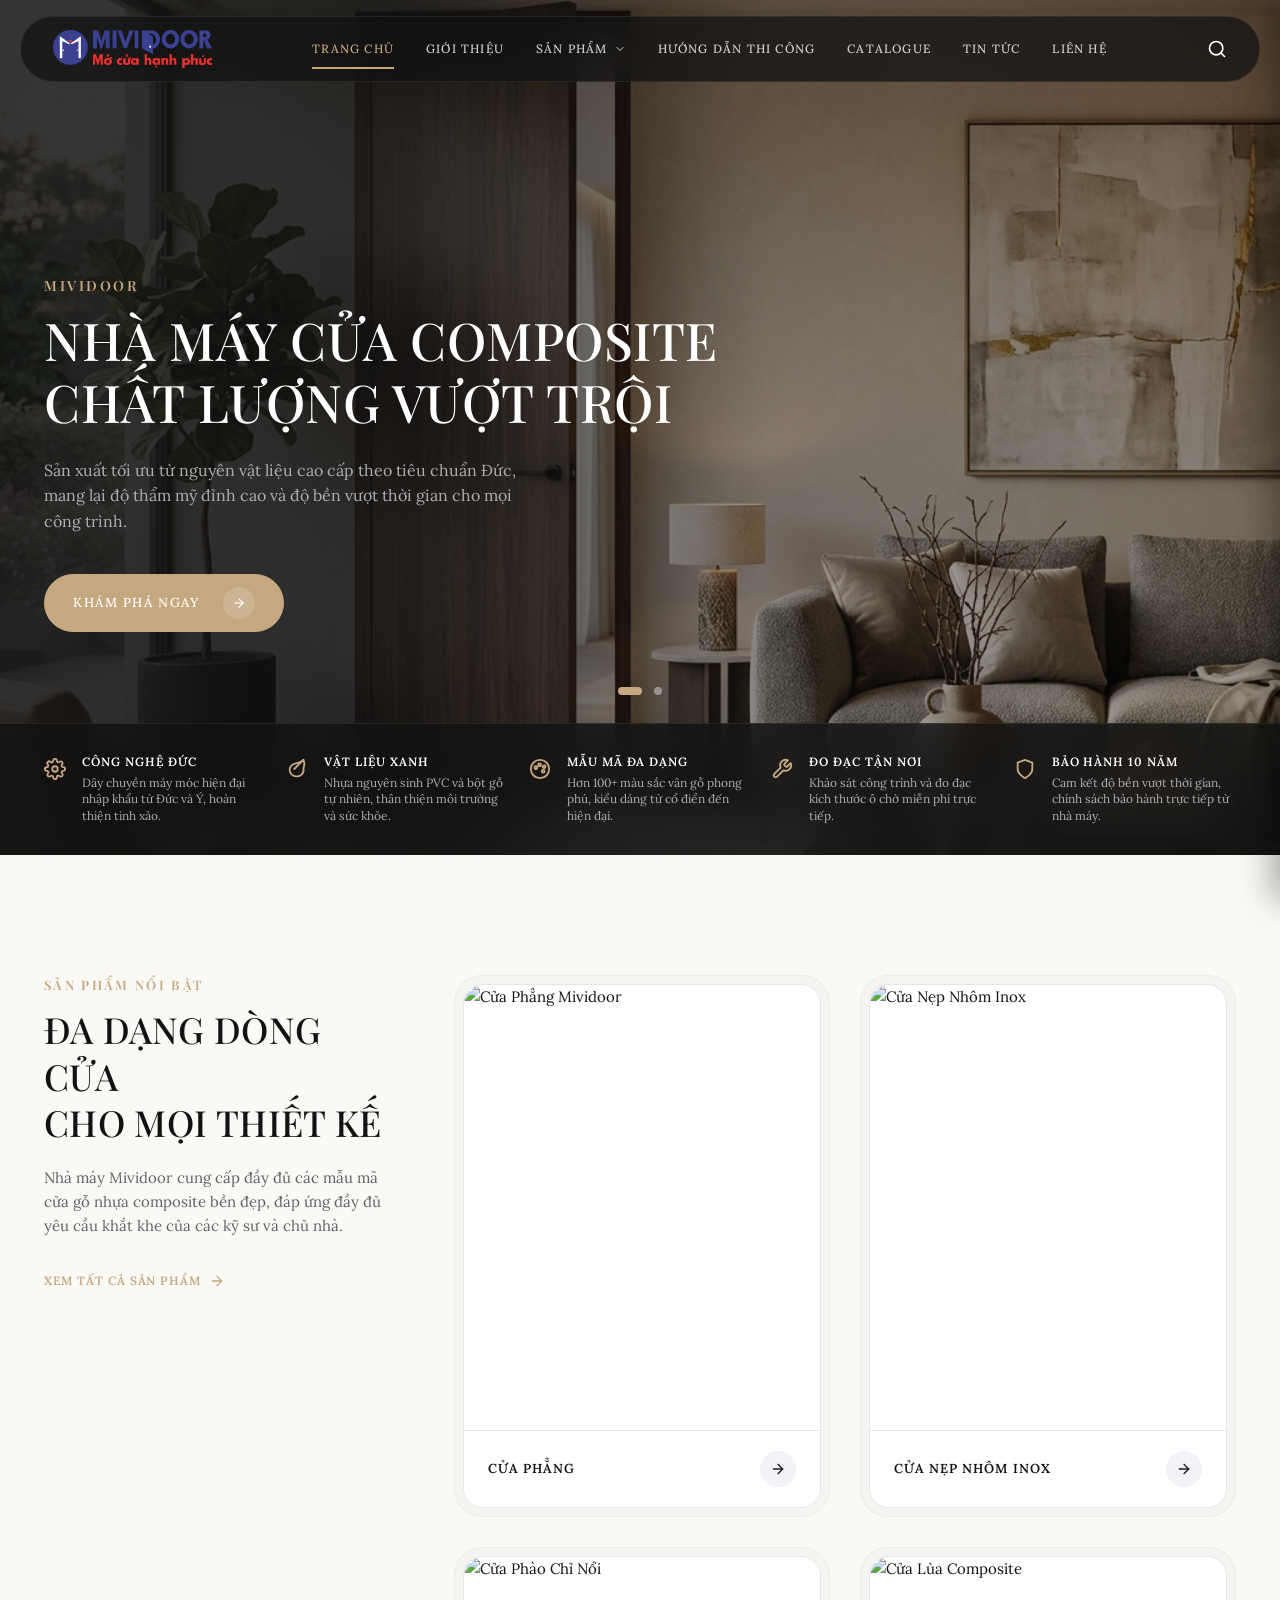
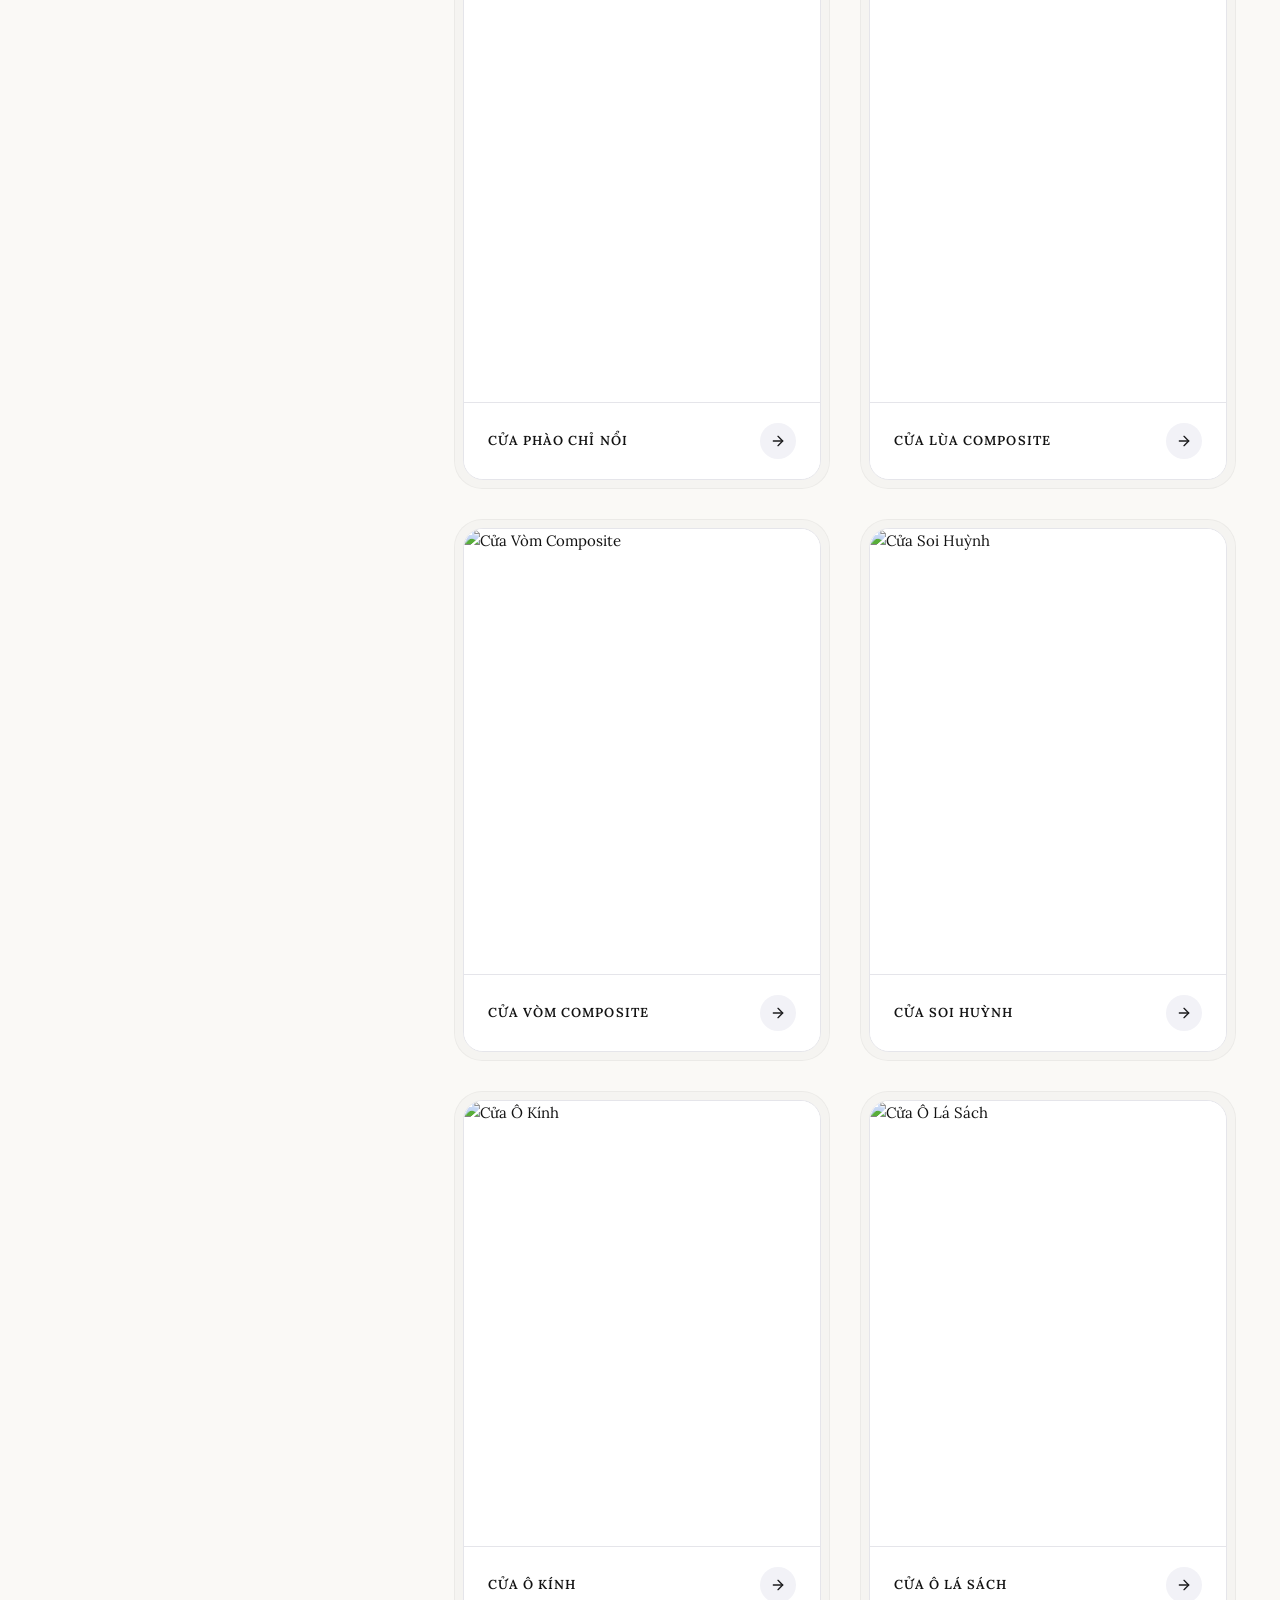
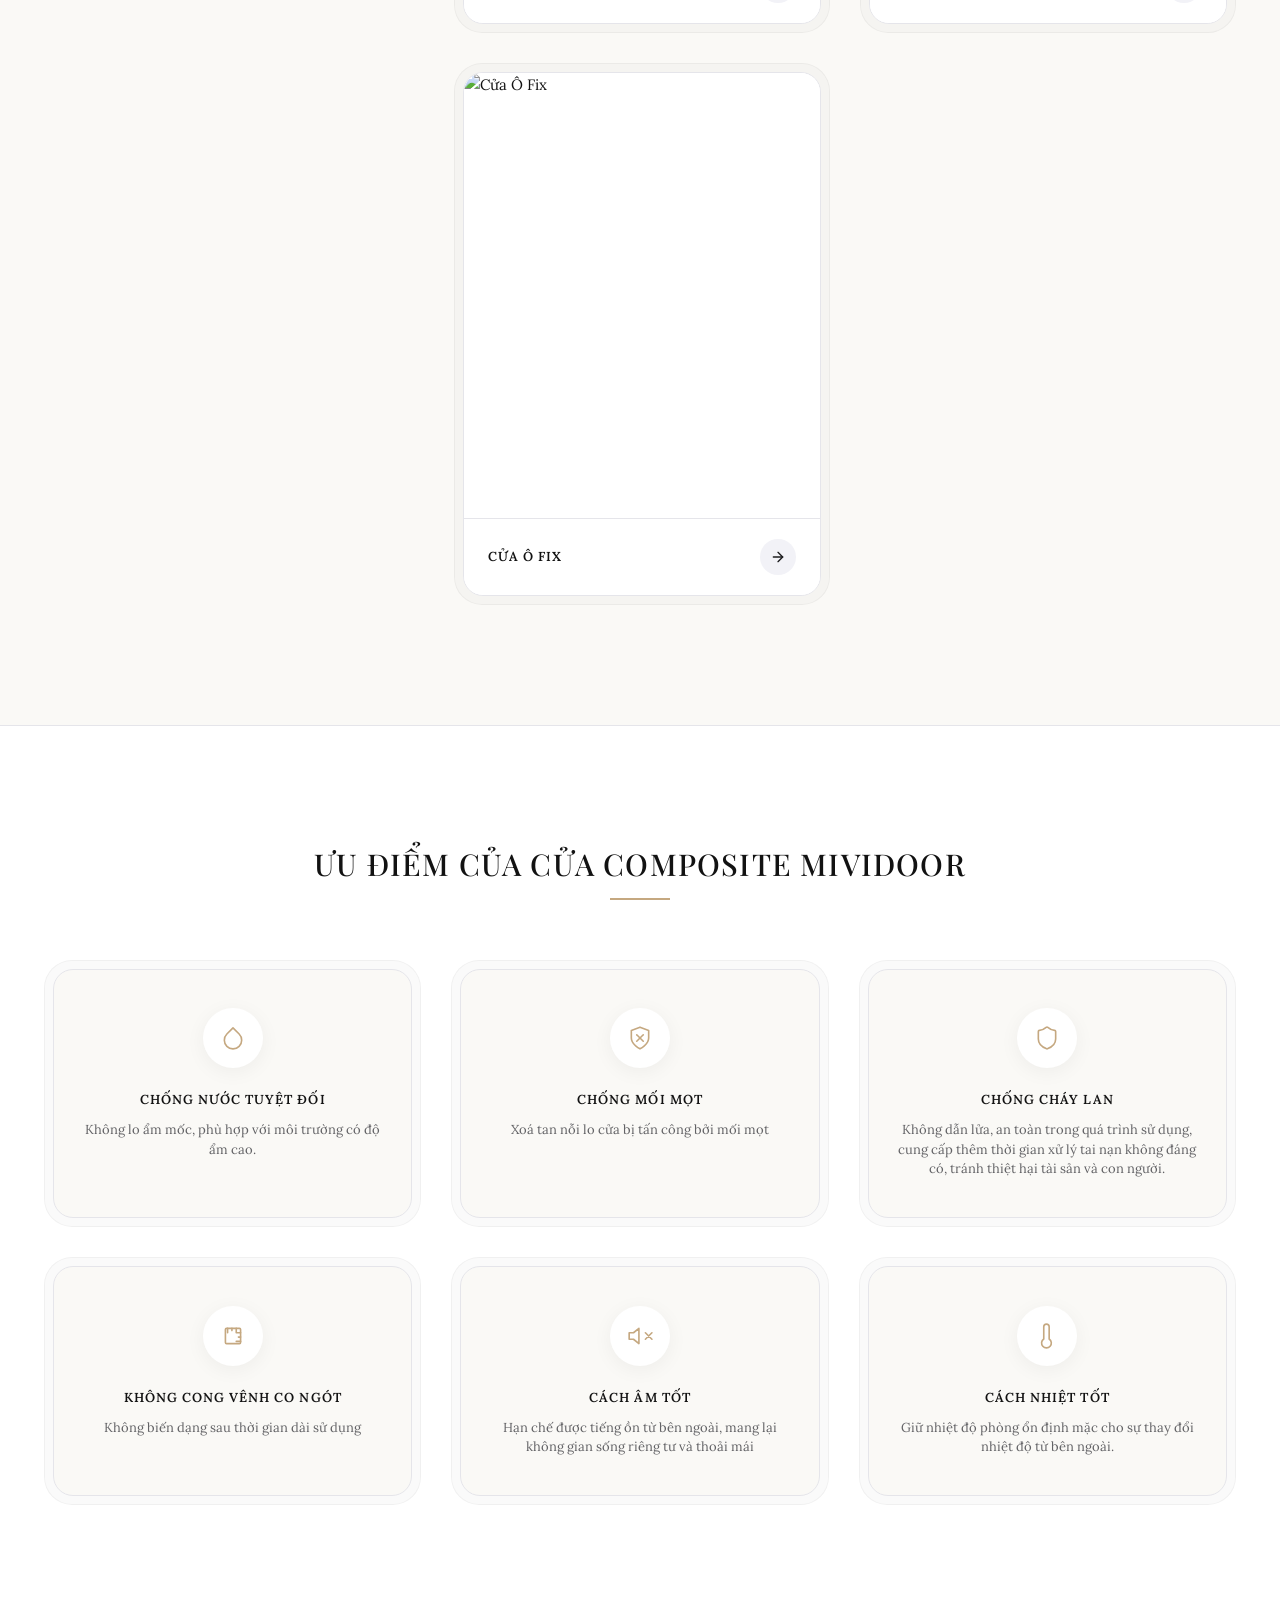
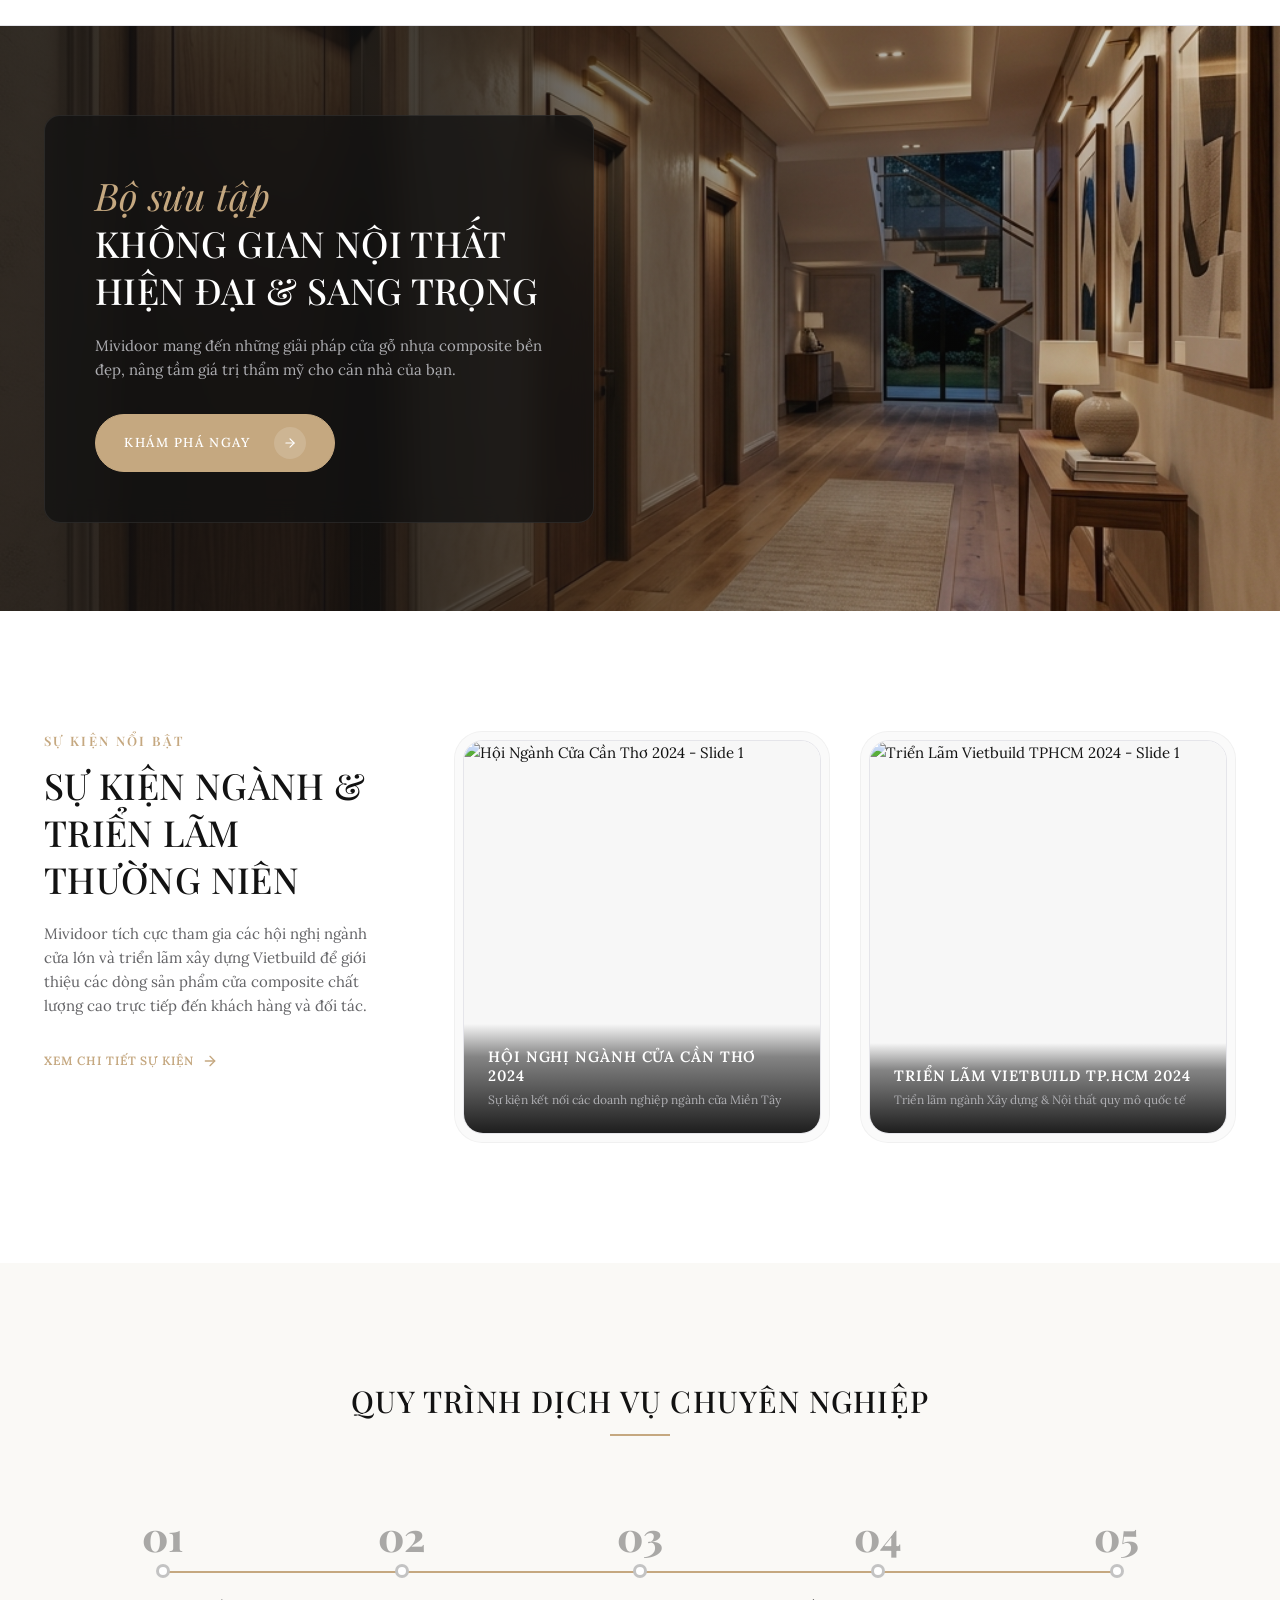
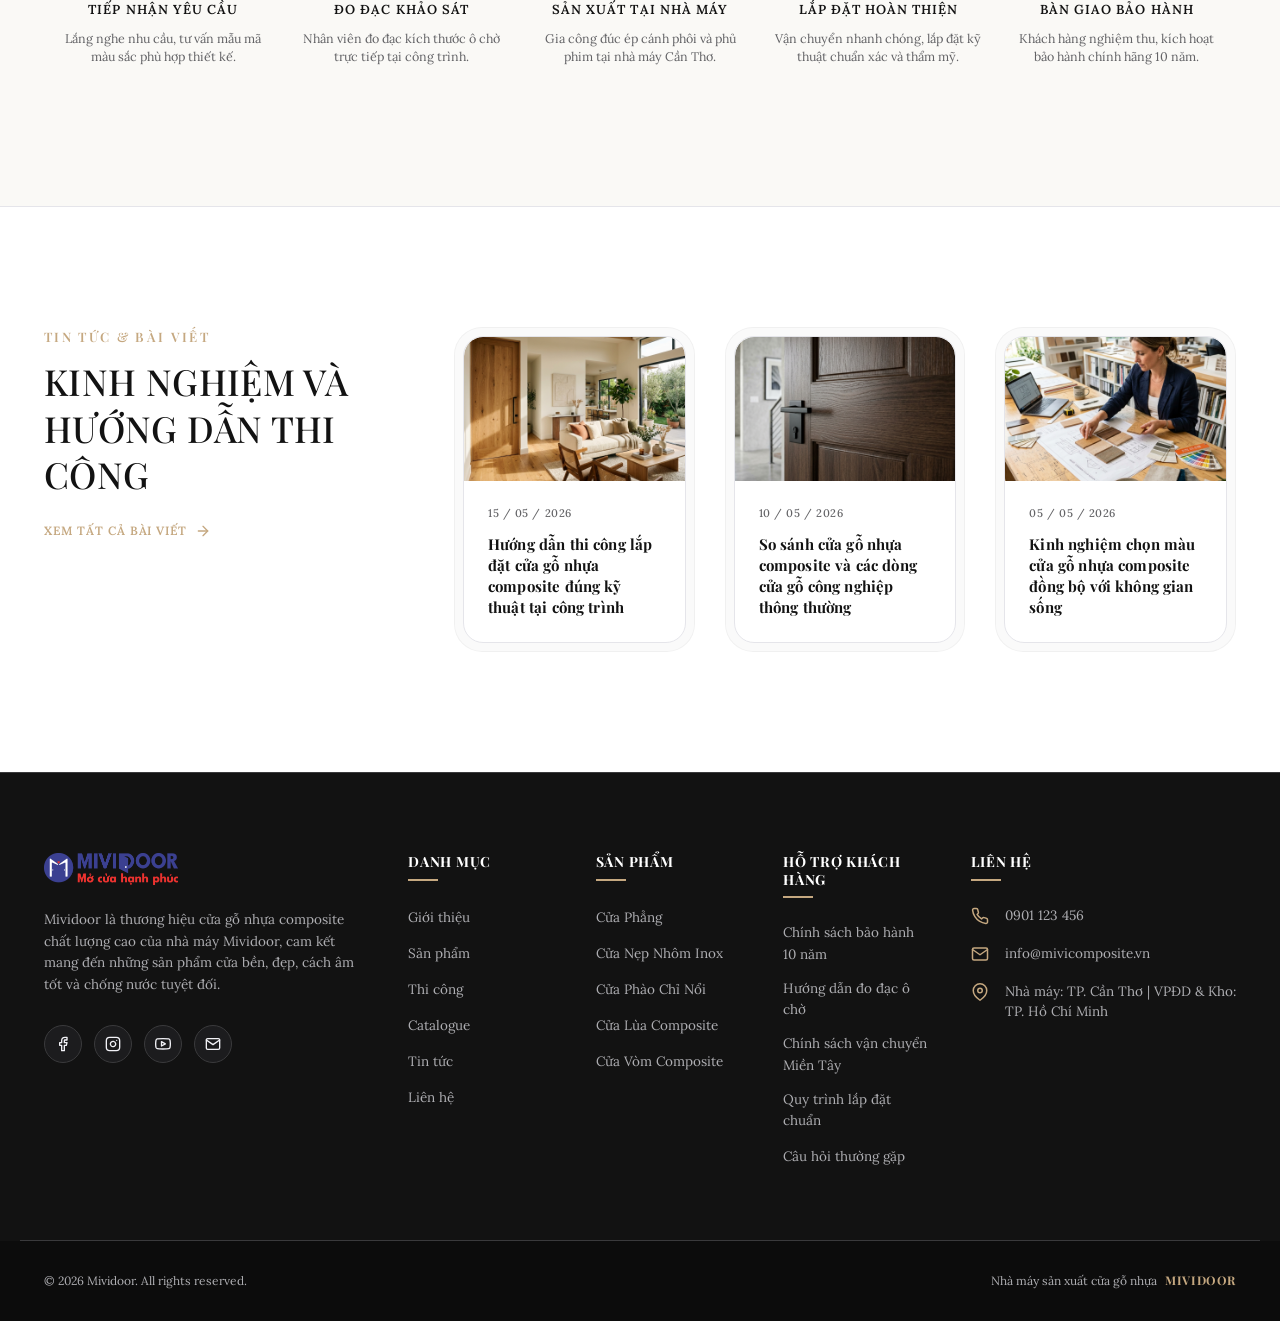
==== commit 9090417d: "style: change body font to Lora serif for classic editorial luxury theme with 100% Vietnamese suppor" ====
--- a/index.html
+++ b/index.html
@@ -8,9 +8,9 @@
     <!-- Google Fonts -->
     <link rel="preconnect" href="https://fonts.googleapis.com">
     <link rel="preconnect" href="https://fonts.gstatic.com" crossorigin>
-    <link href="https://fonts.googleapis.com/css2?family=Playfair+Display:ital,wght@0,400..900;1,400..900&family=Plus+Jakarta+Sans:ital,wght@0,200..800;1,200..800&display=swap" rel="stylesheet">
+    <link href="https://fonts.googleapis.com/css2?family=Lora:ital,wght@0,400..700;1,400..700&family=Playfair+Display:ital,wght@0,400..900;1,400..900&display=swap" rel="stylesheet">
     <!-- CSS Stylesheet -->
-    <link rel="stylesheet" href="style.css?v=4.1">
+    <link rel="stylesheet" href="style.css?v=4.2">
 </head>
 <body>
 
--- a/style.css
+++ b/style.css
@@ -31,7 +31,7 @@
     --glass-border: rgba(255, 255, 255, 0.08);
     
     --font-serif: "Playfair Display", serif;
-    --font-sans: "Plus Jakarta Sans", sans-serif;
+    --font-sans: "Lora", serif;
     --font-heading: var(--font-serif);
     --font-body: var(--font-sans);
     --font-cursive: var(--font-serif);
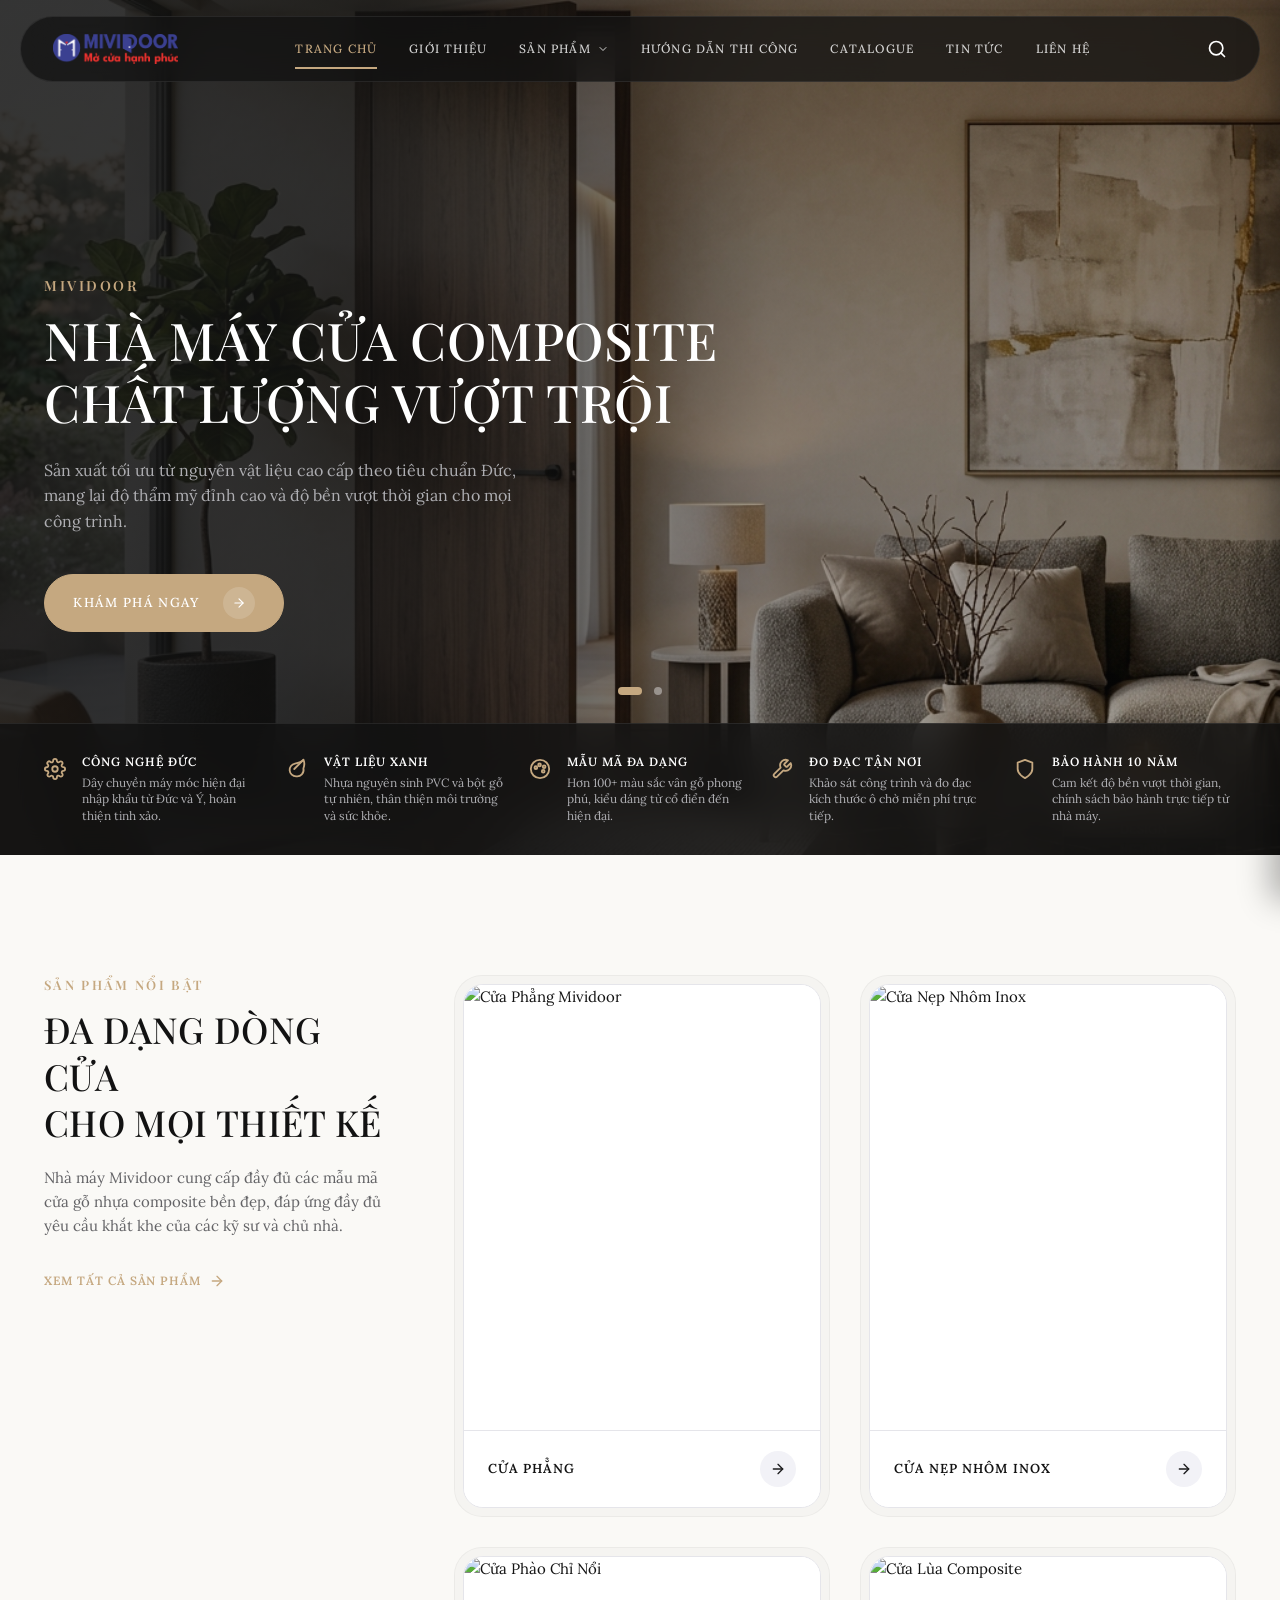
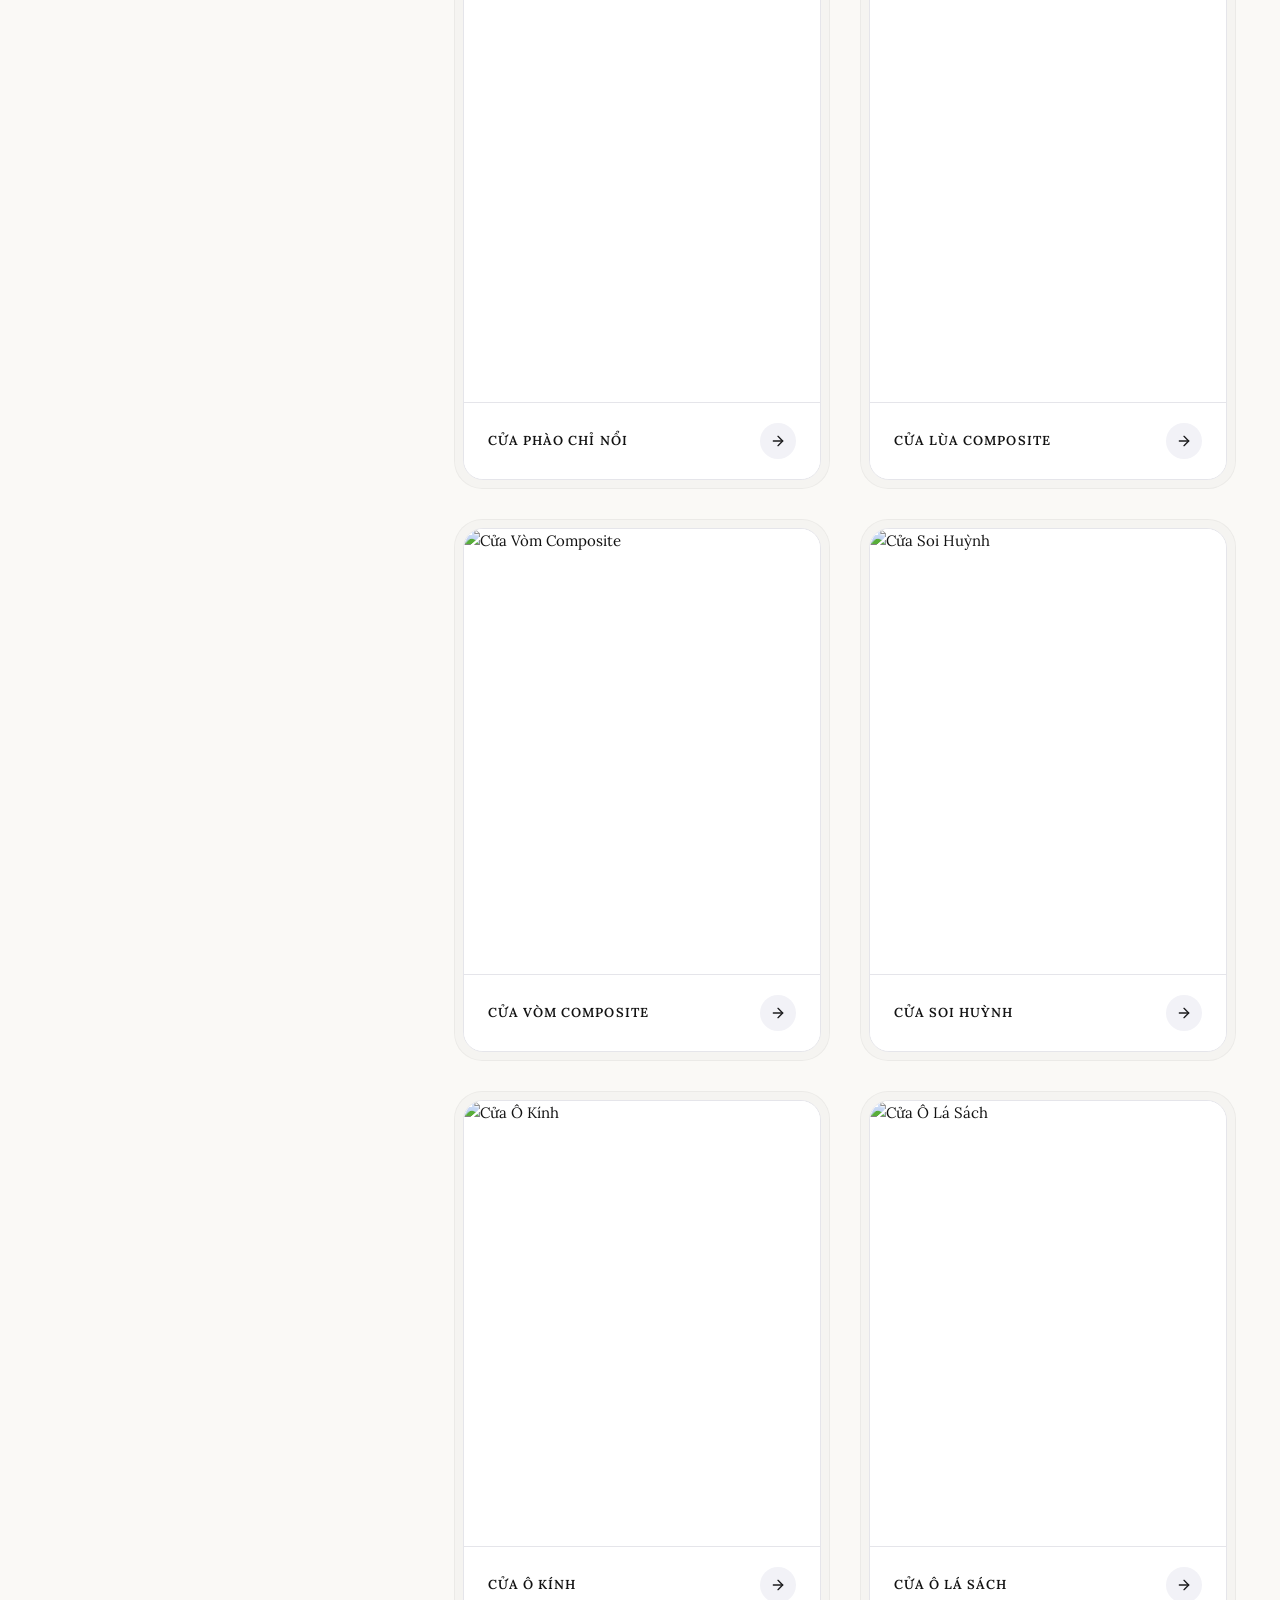
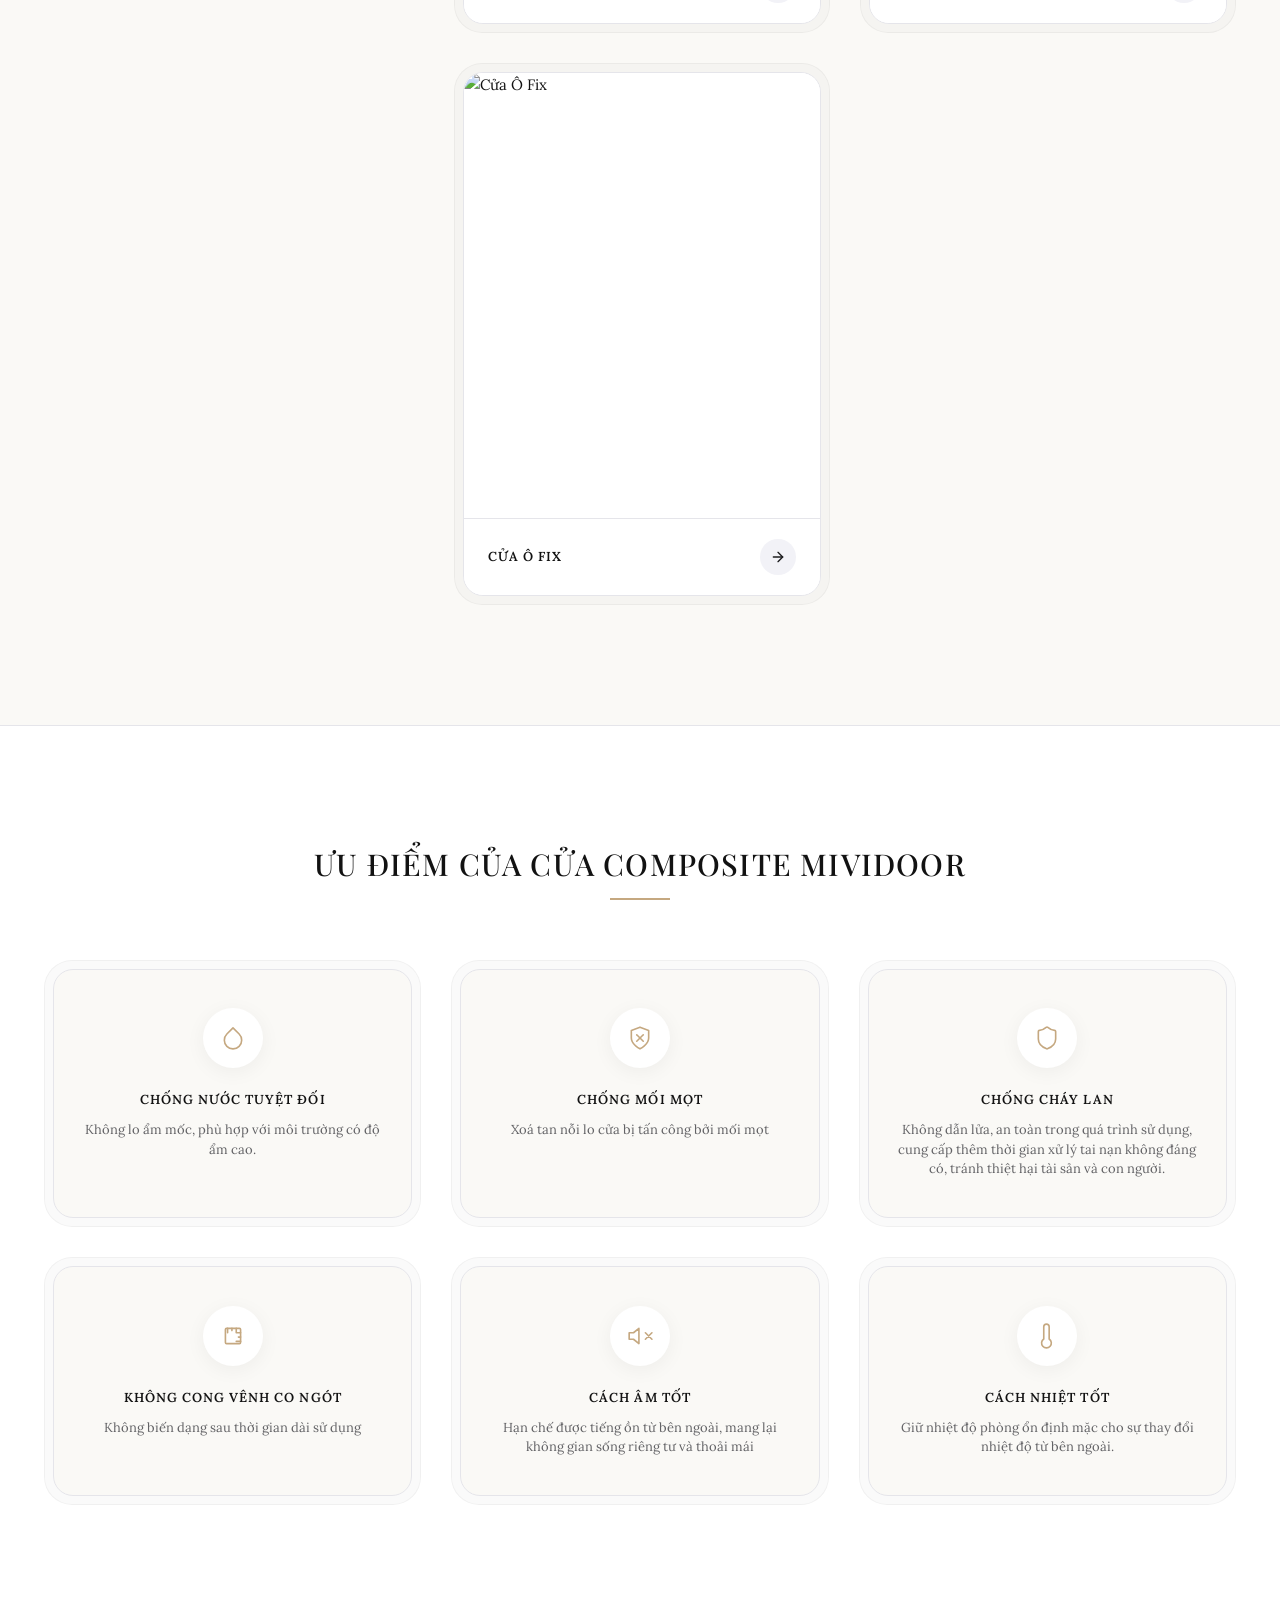
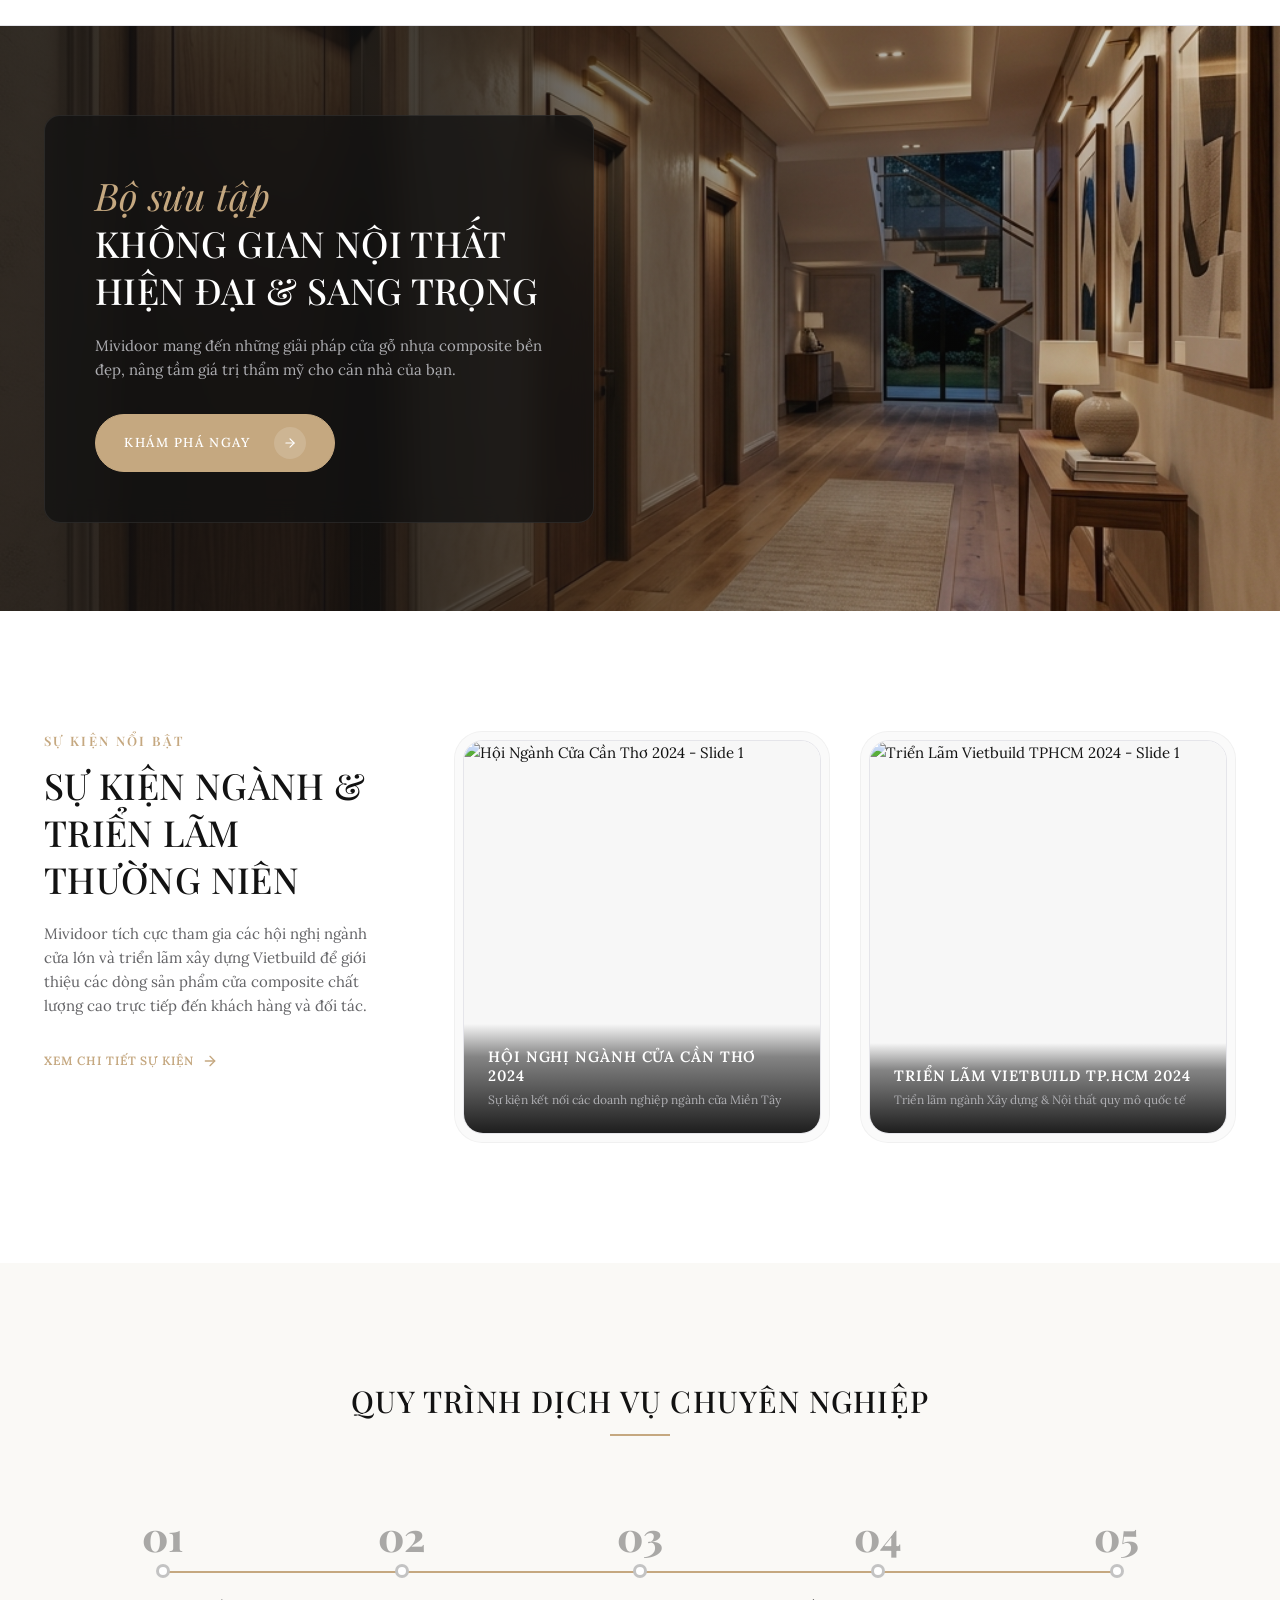
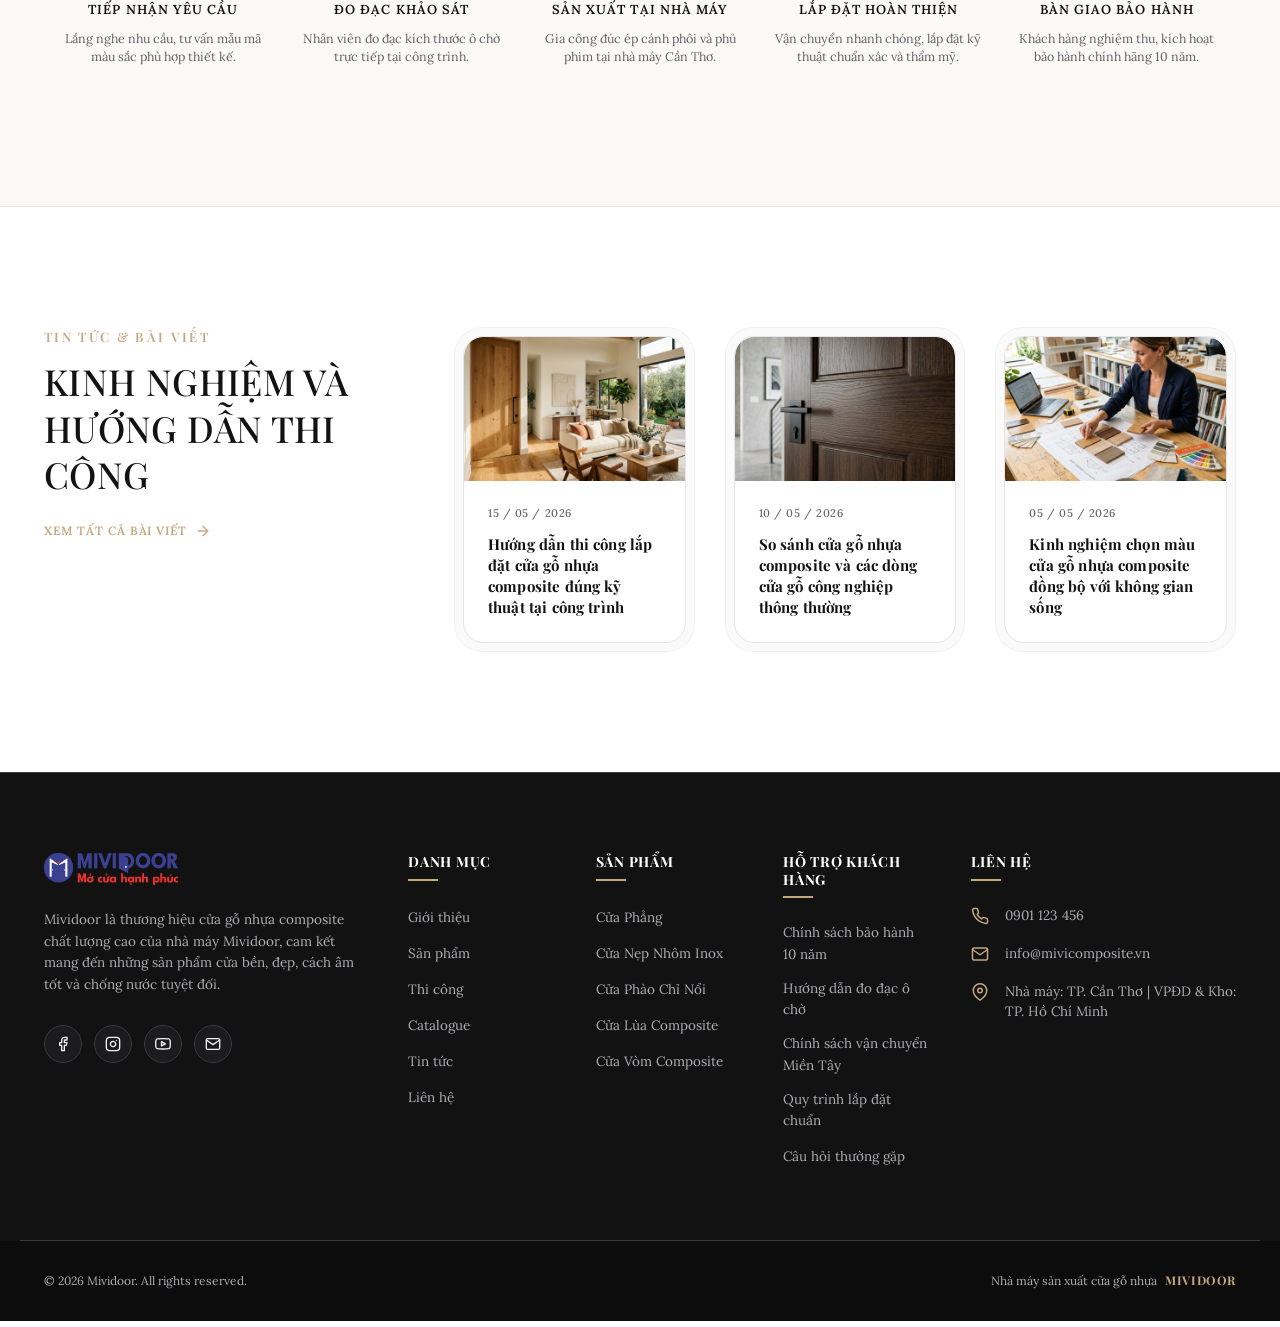
==== commit 02dc4e36: "style: reduce header logo height on unscrolled and scrolled header states" ====
--- a/index.html
+++ b/index.html
@@ -10,7 +10,7 @@
     <link rel="preconnect" href="https://fonts.gstatic.com" crossorigin>
     <link href="https://fonts.googleapis.com/css2?family=Lora:ital,wght@0,400..700;1,400..700&family=Playfair+Display:ital,wght@0,400..900;1,400..900&display=swap" rel="stylesheet">
     <!-- CSS Stylesheet -->
-    <link rel="stylesheet" href="style.css?v=4.2">
+    <link rel="stylesheet" href="style.css?v=4.3">
 </head>
 <body>
 
@@ -19,7 +19,7 @@
         <div class="container header-container">
             <!-- Logo -->
             <a href="#" class="logo">
-                <img src="assets/logo_new.png" alt="MIVIDOOR Logo" class="logo-image" style="height: 38px; width: auto; display: block;">
+                <img src="assets/logo_new.png" alt="MIVIDOOR Logo" class="logo-image" style="width: auto; display: block;">
             </a>
 
             <!-- Navigation Links -->
--- a/style.css
+++ b/style.css
@@ -292,7 +292,7 @@
 }
 
 .logo-image {
-    height: 38px;
+    height: 30px;
     width: auto;
     object-fit: contain;
     display: block;
@@ -300,7 +300,7 @@
 }
 
 .site-header.scrolled .logo-image {
-    height: 30px !important;
+    height: 26px !important;
 }
 
 .logo-icon {
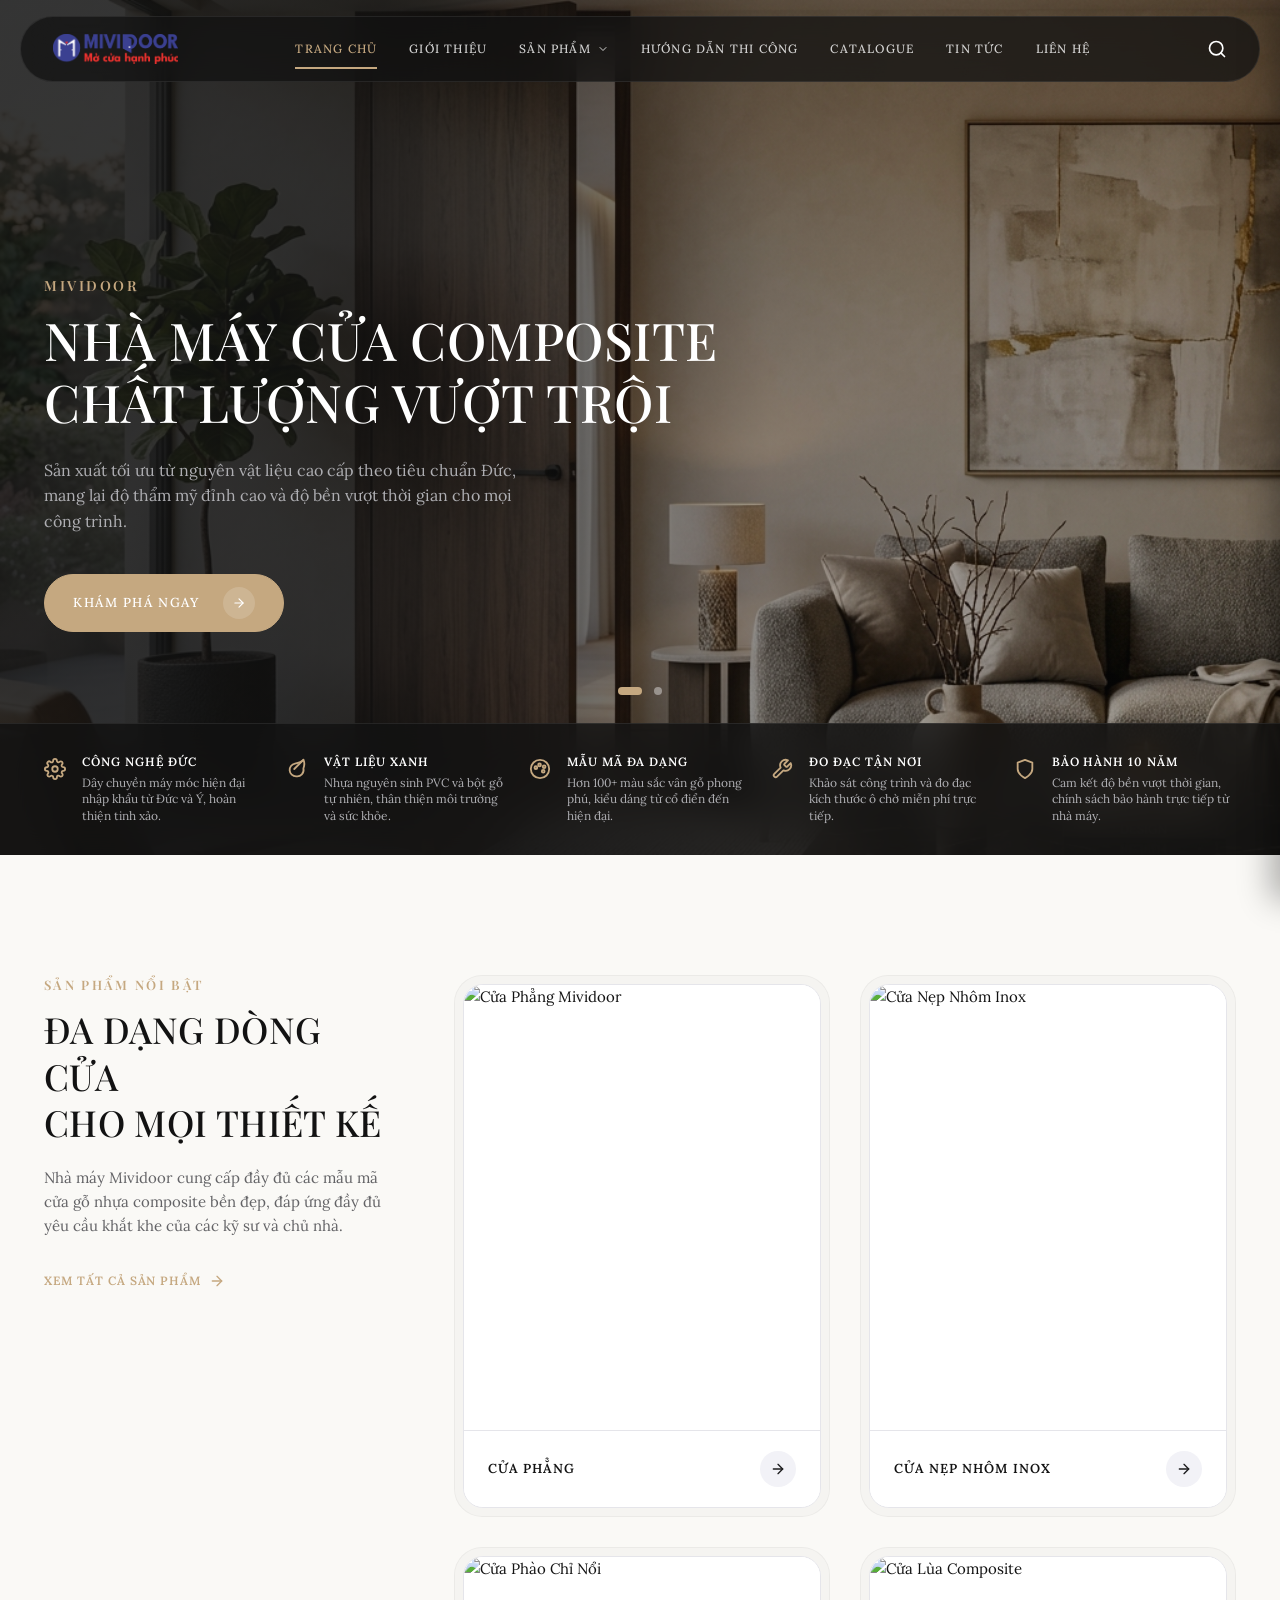
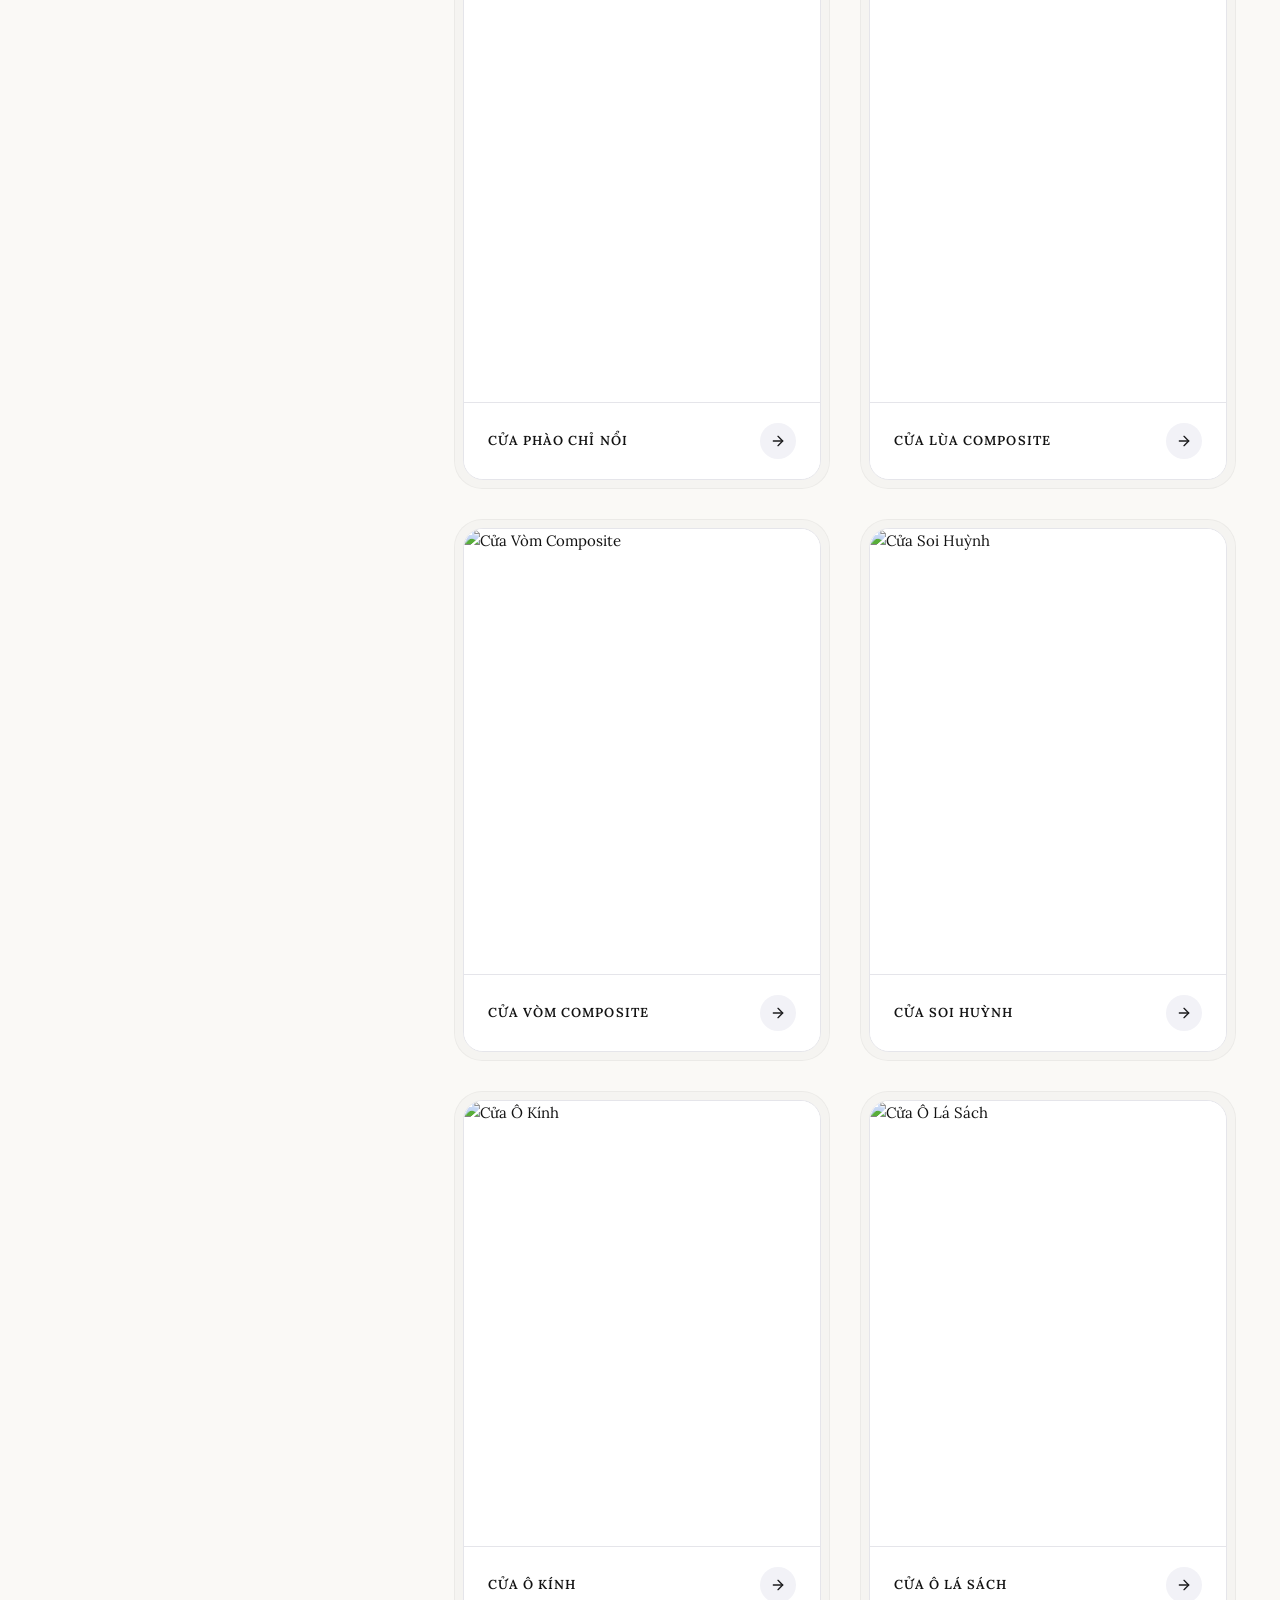
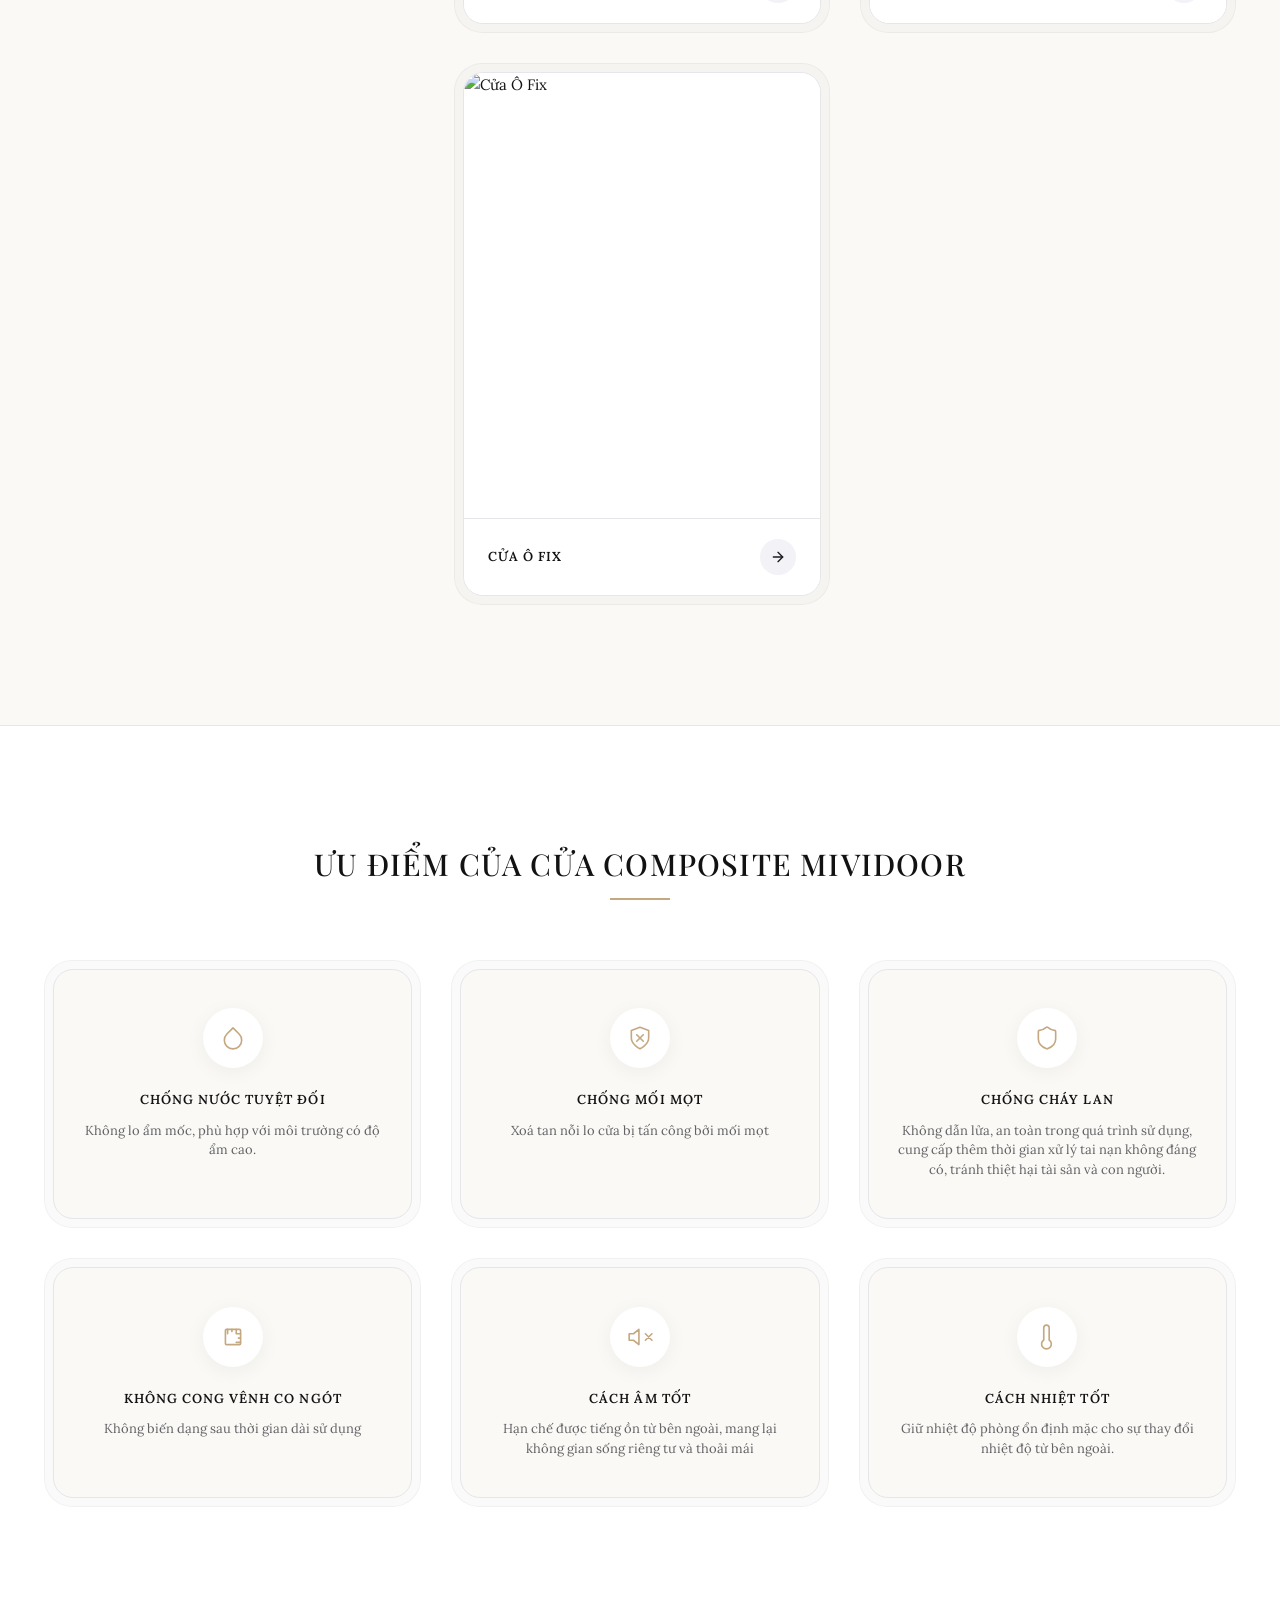
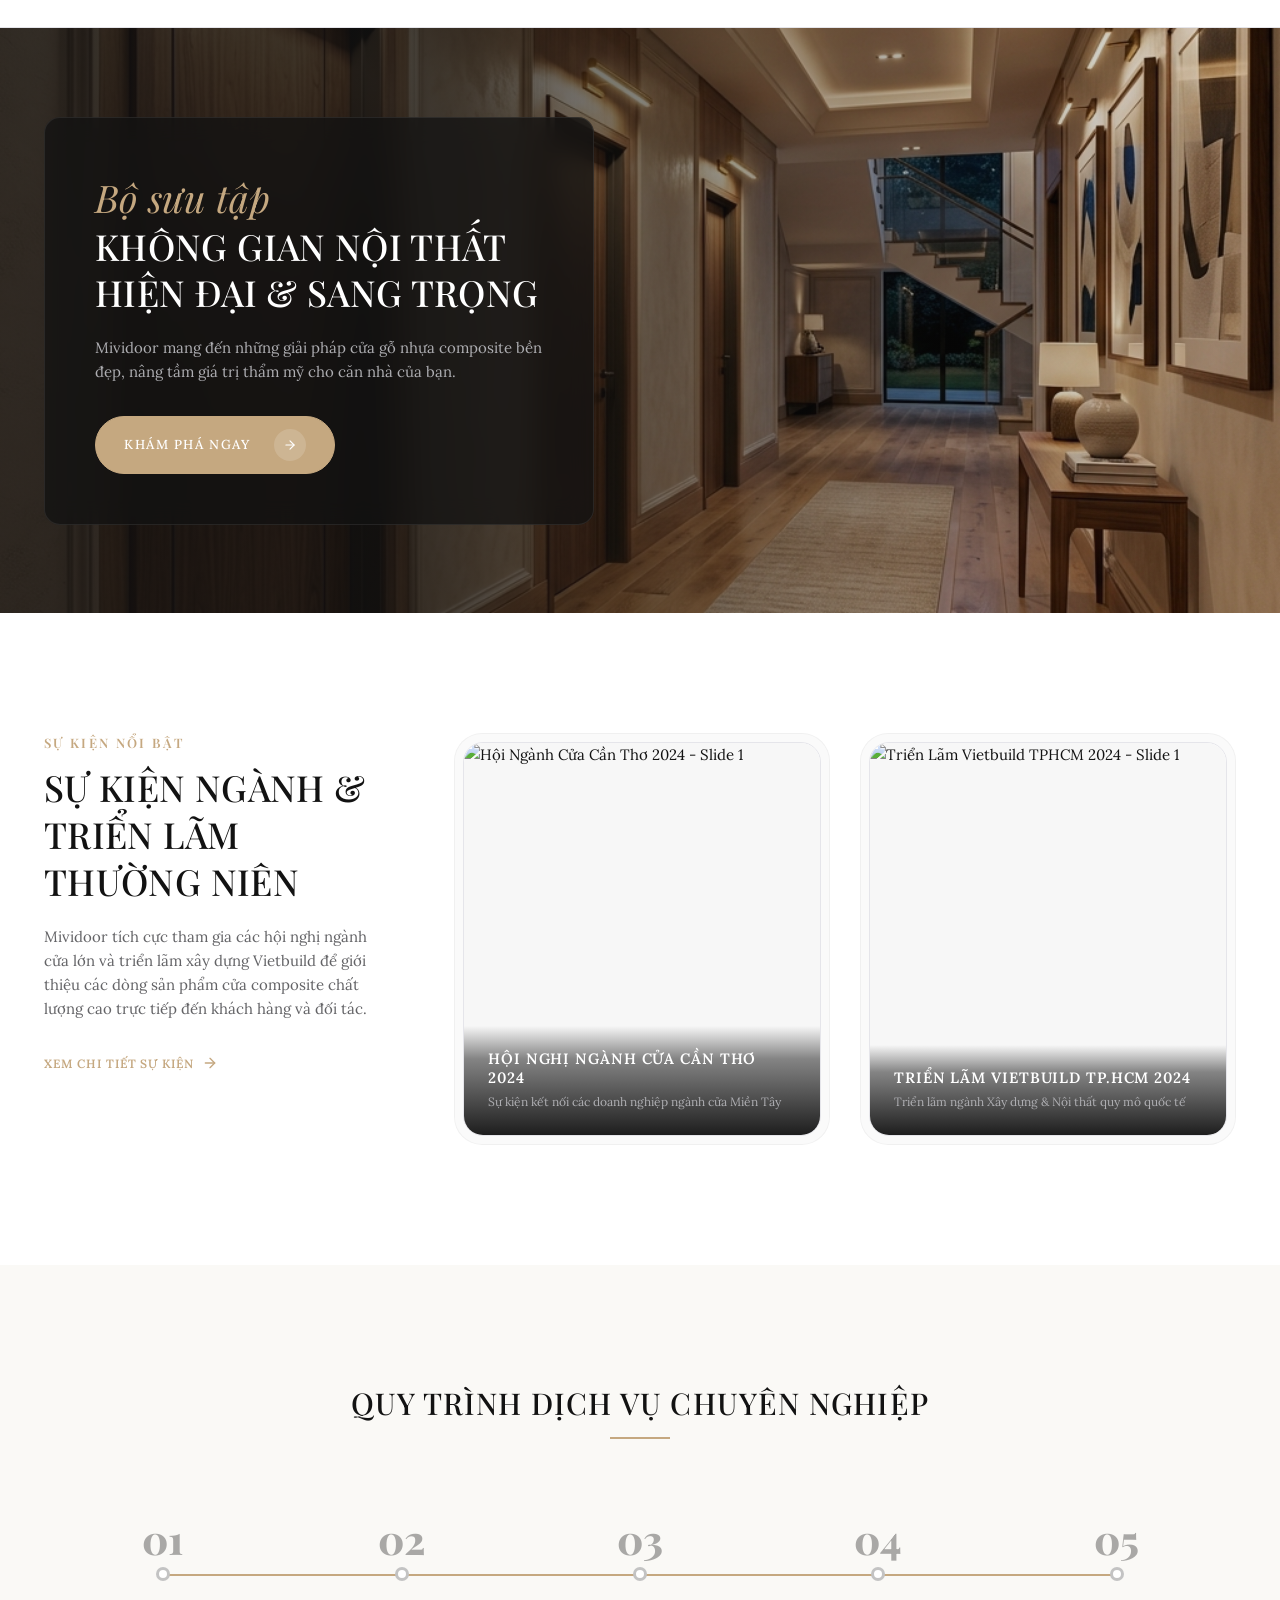
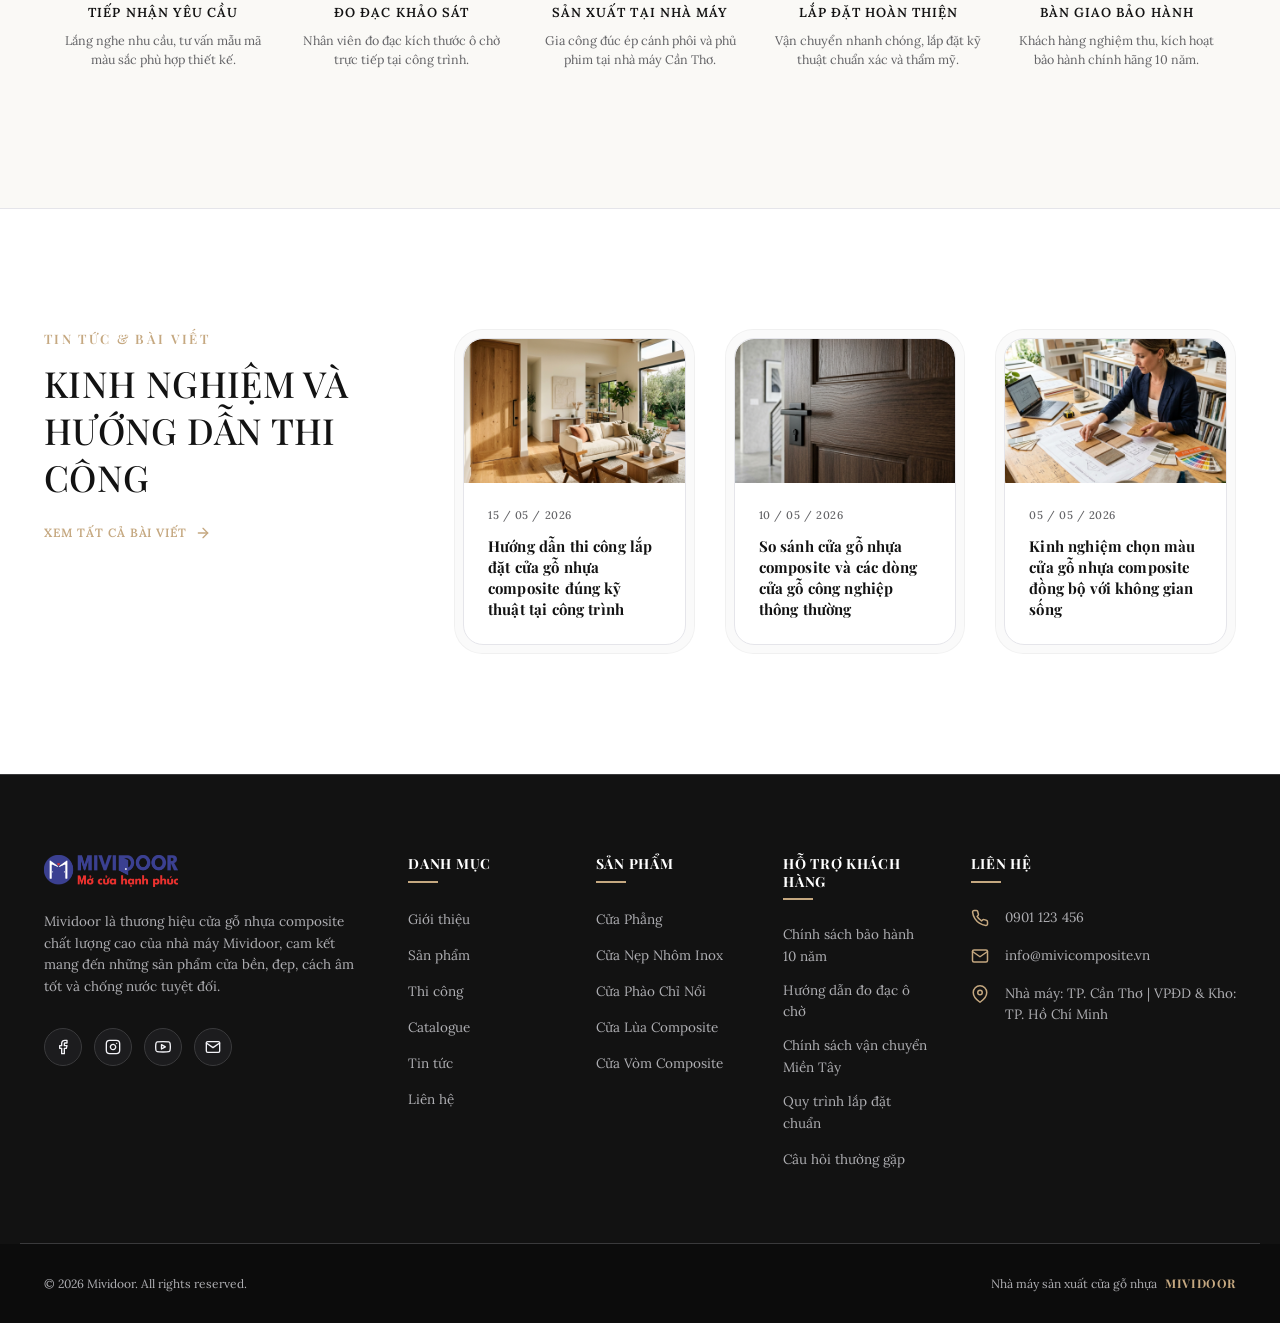
==== commit 6604dcdf: "Refine site pages and guide layout" ====
--- a/index.html
+++ b/index.html
@@ -41,9 +41,9 @@
                             <li><a href="#">Phụ Kiện Cửa</a></li>
                         </ul>
                     </li>
-                    <li><a href="https://mivicomposite.vn/huong-dan-thi-cong-cua-composite/" class="nav-link" target="_blank">HƯỚNG DẪN THI CÔNG</a></li>
+                    <li><a href="thi-cong.html" class="nav-link">HƯỚNG DẪN THI CÔNG</a></li>
                     <li><a href="https://mivicomposite.vn/catalogue/" class="nav-link" target="_blank">CATALOGUE</a></li>
-                    <li><a href="https://mivicomposite.vn/tin-tuc/" class="nav-link" target="_blank">TIN TỨC</a></li>
+                    <li><a href="news.html" class="nav-link">TIN TỨC</a></li>
                     <li><a href="#" class="nav-link">LIÊN HỆ</a></li>
                 </ul>
             </nav>
@@ -93,9 +93,9 @@
                     <li><a href="#">Phụ Kiện Cửa</a></li>
                 </ul>
             </li>
-            <li><a href="https://mivicomposite.vn/huong-dan-thi-cong-cua-composite/" class="mobile-nav-link" target="_blank">HƯỚNG DẪN THI CÔNG</a></li>
+            <li><a href="thi-cong.html" class="mobile-nav-link">HƯỚNG DẪN THI CÔNG</a></li>
             <li><a href="https://mivicomposite.vn/catalogue/" class="mobile-nav-link" target="_blank">CATALOGUE</a></li>
-            <li><a href="https://mivicomposite.vn/tin-tuc/" class="mobile-nav-link" target="_blank">TIN TỨC</a></li>
+            <li><a href="news.html" class="mobile-nav-link">TIN TỨC</a></li>
             <li><a href="#" class="mobile-nav-link">LIÊN HỆ</a></li>
         </ul>
     </div>
@@ -555,7 +555,7 @@
                 <div class="section-header-left scroll-reveal">
                     <span class="section-subtitle">Tin tức & Bài viết</span>
                     <h2 class="section-title">KINH NGHIỆM VÀ<br>HƯỚNG DẪN THI CÔNG</h2>
-                    <a href="https://mivicomposite.vn/tin-tuc/" class="view-all-link" target="_blank">
+                    <a href="news.html" class="view-all-link">
                         XEM TẤT CẢ BÀI VIẾT
                         <svg class="arrow-icon" viewBox="0 0 24 24" fill="none" stroke="currentColor" stroke-width="2" stroke-linecap="round" stroke-linejoin="round"><line x1="5" y1="12" x2="19" y2="12"></line><polyline points="12 5 19 12 12 19"></polyline></svg>
                     </a>
@@ -570,7 +570,7 @@
                         </div>
                         <div class="news-content">
                             <span class="news-date">15 / 05 / 2026</span>
-                            <h3 class="news-title"><a href="https://mivicomposite.vn/huong-dan-thi-cong-cua-composite/" target="_blank">Hướng dẫn thi công lắp đặt cửa gỗ nhựa composite đúng kỹ thuật tại công trình</a></h3>
+                            <h3 class="news-title"><a href="thi-cong.html">Hướng dẫn thi công lắp đặt cửa gỗ nhựa composite đúng kỹ thuật tại công trình</a></h3>
                         </div>
                     </article></div>
                     <!-- Article 2 -->
@@ -580,7 +580,7 @@
                         </div>
                         <div class="news-content">
                             <span class="news-date">10 / 05 / 2026</span>
-                            <h3 class="news-title"><a href="https://mivicomposite.vn/tin-tuc/" target="_blank">So sánh cửa gỗ nhựa composite và các dòng cửa gỗ công nghiệp thông thường</a></h3>
+                            <h3 class="news-title"><a href="news.html#materials">So sánh cửa gỗ nhựa composite và các dòng cửa gỗ công nghiệp thông thường</a></h3>
                         </div>
                     </article></div>
                     <!-- Article 3 -->
@@ -590,7 +590,7 @@
                         </div>
                         <div class="news-content">
                             <span class="news-date">05 / 05 / 2026</span>
-                            <h3 class="news-title"><a href="https://mivicomposite.vn/tin-tuc/" target="_blank">Kinh nghiệm chọn màu cửa gỗ nhựa composite đồng bộ với không gian sống</a></h3>
+                            <h3 class="news-title"><a href="news.html">Kinh nghiệm chọn màu cửa gỗ nhựa composite đồng bộ với không gian sống</a></h3>
                         </div>
                     </article></div>
                 </div>
@@ -629,9 +629,9 @@
                 <ul class="footer-links">
                     <li><a href="about.html">Giới thiệu</a></li>
                     <li><a href="products.html">Sản phẩm</a></li>
-                    <li><a href="https://mivicomposite.vn/huong-dan-thi-cong-cua-composite/" target="_blank">Thi công</a></li>
+                    <li><a href="thi-cong.html">Thi công</a></li>
                     <li><a href="https://mivicomposite.vn/catalogue/" target="_blank">Catalogue</a></li>
-                    <li><a href="https://mivicomposite.vn/tin-tuc/" target="_blank">Tin tức</a></li>
+                    <li><a href="news.html">Tin tức</a></li>
                     <li><a href="#">Liên hệ</a></li>
                 </ul>
             </div>
--- a/style.css
+++ b/style.css
@@ -1222,6 +1222,274 @@
 }
 
 /* --------------------------------------------------------------------------
+   10B. NEWS PAGE LAYOUT
+   -------------------------------------------------------------------------- */
+.news-hero {
+    background-position: center;
+    background-size: cover;
+}
+
+.article-meta {
+    display: flex;
+    flex-wrap: wrap;
+    gap: 10px;
+    margin-bottom: 16px;
+}
+
+.article-pill {
+    display: inline-flex;
+    align-items: center;
+    padding: 6px 12px;
+    border-radius: 999px;
+    background: var(--color-gold-light);
+    color: var(--color-gold-hover);
+    border: 1px solid rgba(197, 168, 128, 0.18);
+    font-size: 11px;
+    font-weight: 700;
+    letter-spacing: 0.08em;
+    text-transform: uppercase;
+}
+
+.news-page-grid {
+    display: grid;
+    grid-template-columns: repeat(3, minmax(0, 1fr));
+    gap: 24px;
+}
+
+.news-page-grid .news-card {
+    height: 100%;
+}
+
+.news-pagination {
+    display: flex;
+    align-items: center;
+    justify-content: center;
+    gap: 12px;
+    margin-top: 28px;
+    flex-wrap: wrap;
+}
+
+.news-pagination-pages {
+    display: flex;
+    align-items: center;
+    justify-content: center;
+    gap: 10px;
+    flex-wrap: wrap;
+}
+
+.news-pagination-btn {
+    min-width: 46px;
+    height: 46px;
+    padding: 0 16px;
+    border-radius: 999px;
+    border: 1px solid rgba(205, 172, 123, 0.28);
+    background: #FFFFFF;
+    color: var(--color-text);
+    font-size: 14px;
+    font-weight: 600;
+    letter-spacing: 0.04em;
+    box-shadow: var(--shadow-soft);
+    transition:
+        background-color 0.2s ease,
+        color 0.2s ease,
+        border-color 0.2s ease,
+        transform 0.2s ease,
+        box-shadow 0.2s ease;
+}
+
+.news-pagination-btn:hover:not(:disabled) {
+    transform: translateY(-1px);
+    border-color: var(--color-gold);
+    box-shadow: var(--shadow-medium);
+}
+
+.news-pagination-btn.is-active {
+    background: var(--color-gold);
+    color: #FFFFFF;
+    border-color: var(--color-gold);
+}
+
+.news-pagination-btn:disabled {
+    cursor: not-allowed;
+    opacity: 0.45;
+    box-shadow: none;
+    transform: none;
+}
+
+.news-cta {
+    background:
+        linear-gradient(135deg, rgba(18, 18, 18, 0.96), rgba(49, 37, 25, 0.94)),
+        var(--color-primary);
+    border-radius: 28px;
+    color: #FFFFFF;
+    padding: 32px;
+    box-shadow: var(--shadow-medium);
+}
+
+.news-cta p {
+    color: rgba(255, 255, 255, 0.82);
+    max-width: 58ch;
+    margin-bottom: 18px;
+}
+
+.news-cta .btn-primary {
+    background-color: var(--color-gold);
+    color: #FFFFFF;
+}
+
+/* --------------------------------------------------------------------------
+   10C. GUIDE PAGE LAYOUT
+   -------------------------------------------------------------------------- */
+.guide-hero {
+    background-position: center;
+    background-size: cover;
+}
+
+.guide-hero .hero-content.scroll-reveal {
+    opacity: 1;
+    transform: none;
+}
+
+.guide-source-article {
+    max-width: 980px;
+    margin: 0 auto;
+}
+
+.guide-source-article.scroll-reveal,
+.section-contact .contact-main-header.scroll-reveal,
+.section-contact .contact-form-container.scroll-reveal {
+    opacity: 1;
+    transform: none;
+}
+
+.guide-source-header {
+    display: flex;
+    flex-direction: column;
+    gap: 12px;
+    margin-bottom: 22px;
+}
+
+.guide-source-text {
+    margin: 0 0 18px;
+    color: var(--color-text-muted-dark);
+    font-size: 17px;
+    line-height: 1.85;
+    max-width: 78ch;
+}
+
+.guide-source-gallery {
+    display: grid;
+    gap: 16px;
+    margin: 24px 0;
+}
+
+.guide-source-gallery--three {
+    grid-template-columns: repeat(3, minmax(0, 1fr));
+}
+
+.guide-source-gallery--two {
+    grid-template-columns: repeat(2, minmax(0, 1fr));
+}
+
+.guide-source-gallery figure {
+    margin: 0;
+    overflow: hidden;
+    border-radius: 24px;
+    background: #FFFFFF;
+    border: 1px solid rgba(34, 34, 34, 0.08);
+    box-shadow: var(--shadow-soft);
+}
+
+.guide-source-img {
+    display: block;
+    width: 100%;
+    height: auto;
+    aspect-ratio: 4 / 3;
+    object-fit: cover;
+}
+
+.guide-source-gallery figcaption {
+    padding: 14px 16px 16px;
+    font-size: 13px;
+    line-height: 1.6;
+    color: var(--color-text-muted-dark);
+}
+
+.guide-section-title {
+    margin: 28px 0 14px;
+    font-family: 'Playfair Display', serif;
+    font-size: 28px;
+    line-height: 1.25;
+    color: var(--color-primary);
+}
+
+.guide-step-block {
+    margin-top: 34px;
+    padding-top: 6px;
+}
+
+.guide-step-heading {
+    margin-bottom: 12px;
+    font-family: 'Playfair Display', serif;
+    font-size: 24px;
+    line-height: 1.3;
+    color: var(--color-primary);
+}
+
+.guide-source-conclusion {
+    margin-top: 28px;
+    padding: 22px 24px;
+    border-radius: 24px;
+    background: var(--color-gold-light);
+    border: 1px solid rgba(205, 172, 123, 0.18);
+}
+
+.guide-source-conclusion strong {
+    display: block;
+    margin-bottom: 8px;
+    color: var(--color-gold-hover);
+    letter-spacing: 0.03em;
+}
+
+.guide-source-conclusion p {
+    margin: 0;
+    color: var(--color-text-muted-dark);
+    max-width: 72ch;
+}
+
+.guide-check-list {
+    display: flex;
+    flex-direction: column;
+    gap: 12px;
+    margin-top: 16px;
+}
+
+.guide-check-list li {
+    position: relative;
+    padding-left: 22px;
+    color: var(--color-text-muted-dark);
+}
+
+.guide-check-list li::before {
+    content: '';
+    position: absolute;
+    left: 0;
+    top: 10px;
+    width: 8px;
+    height: 8px;
+    border-radius: 999px;
+    background: var(--color-gold);
+}
+
+.guide-check-list-inverse li {
+    color: rgba(255, 255, 255, 0.84);
+}
+
+.guide-check-list-inverse li::before {
+    background: var(--color-gold);
+}
+
+/* --------------------------------------------------------------------------
    11. SITE FOOTER
    -------------------------------------------------------------------------- */
 .site-footer {
@@ -2199,6 +2467,48 @@
     }
 }
 
+/* News page responsive styles */
+@media (max-width: 991px) {
+    .news-page-grid {
+        grid-template-columns: repeat(2, minmax(0, 1fr));
+    }
+}
+
+@media (max-width: 767px) {
+    .news-page-grid {
+        grid-template-columns: 1fr;
+    }
+
+    .news-pagination {
+        gap: 10px;
+    }
+
+    .news-pagination-btn {
+        height: 42px;
+        min-width: 42px;
+        padding: 0 14px;
+    }
+
+    .guide-story-intro {
+        grid-template-columns: 1fr;
+    }
+
+    .guide-step-card {
+        grid-template-columns: 1fr;
+    }
+
+    .guide-step-number {
+        width: 56px;
+        height: 56px;
+        border-radius: 18px;
+    }
+
+    .guide-source-gallery--three,
+    .guide-source-gallery--two {
+        grid-template-columns: 1fr;
+    }
+}
+
 /* ==========================================================================
    PRODUCTS CATALOG & DYNAMIC PRODUCT DETAIL STYLING
    ========================================================================== */
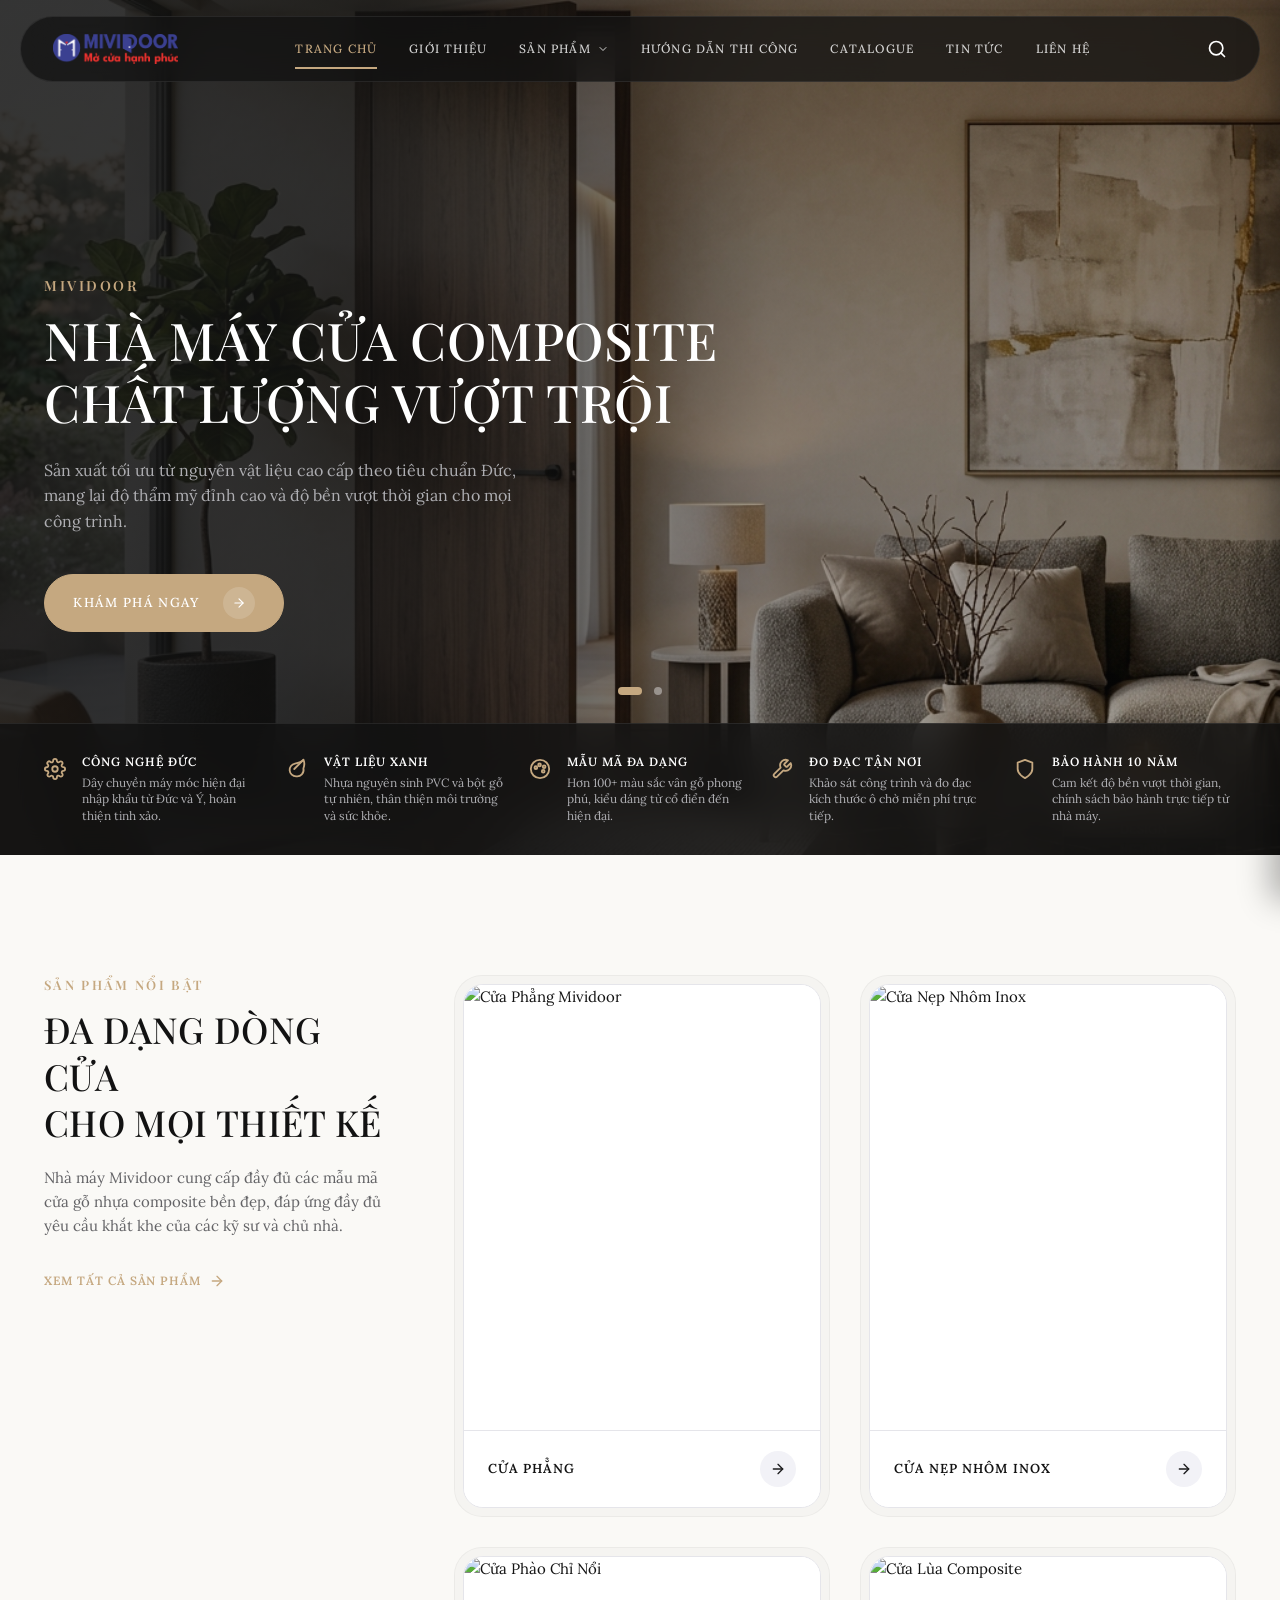
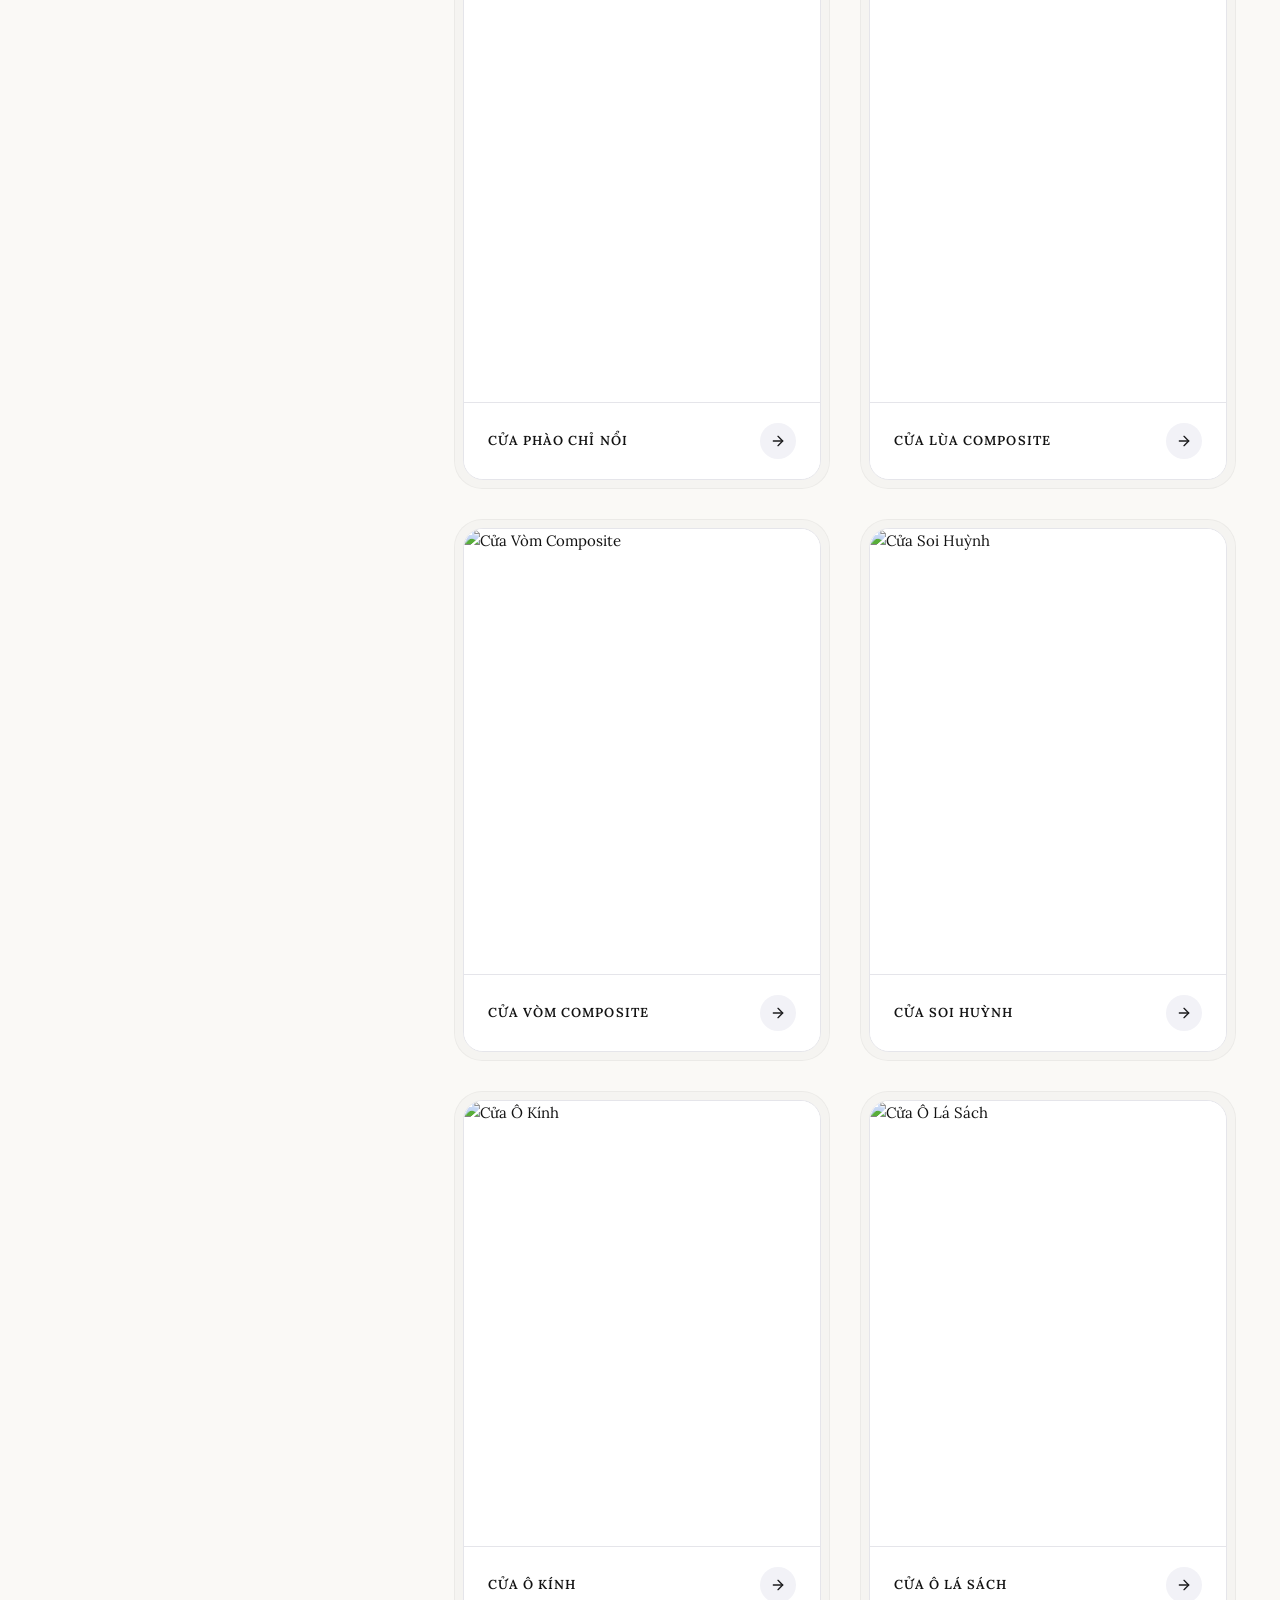
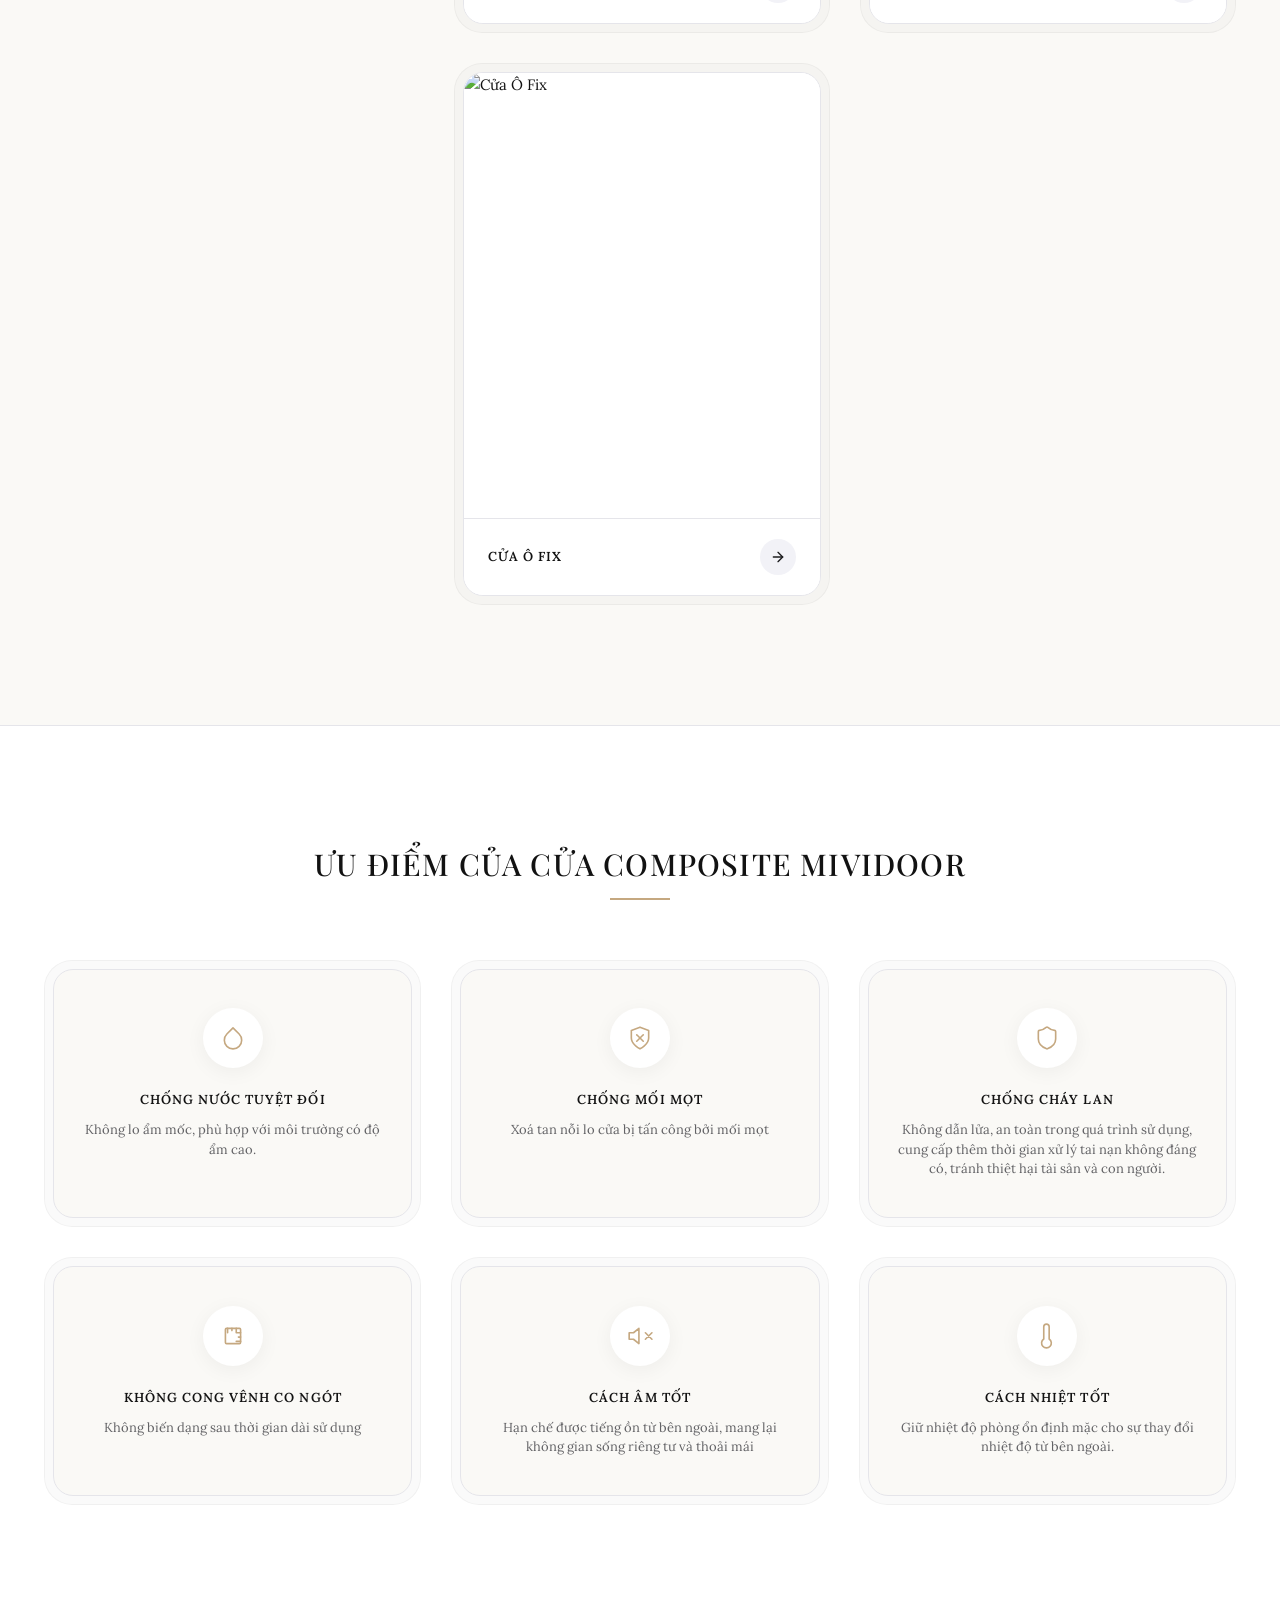
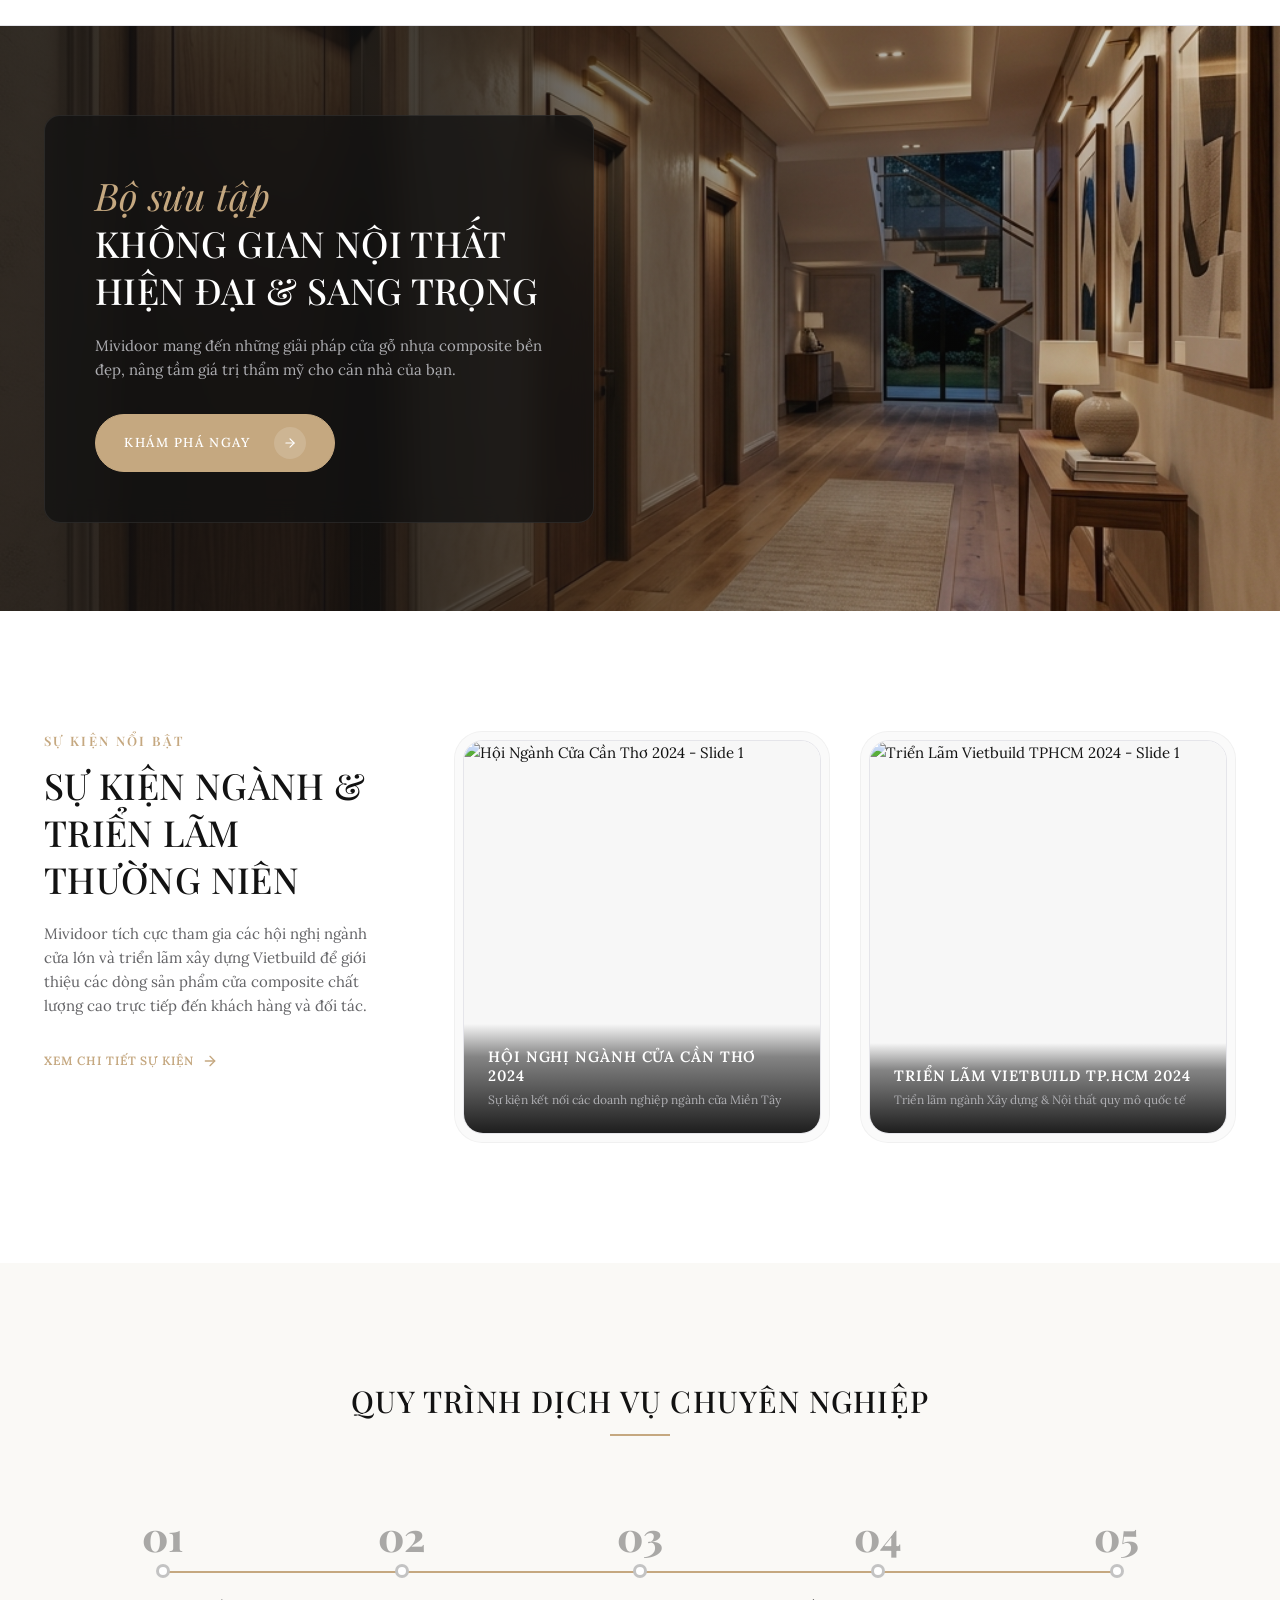
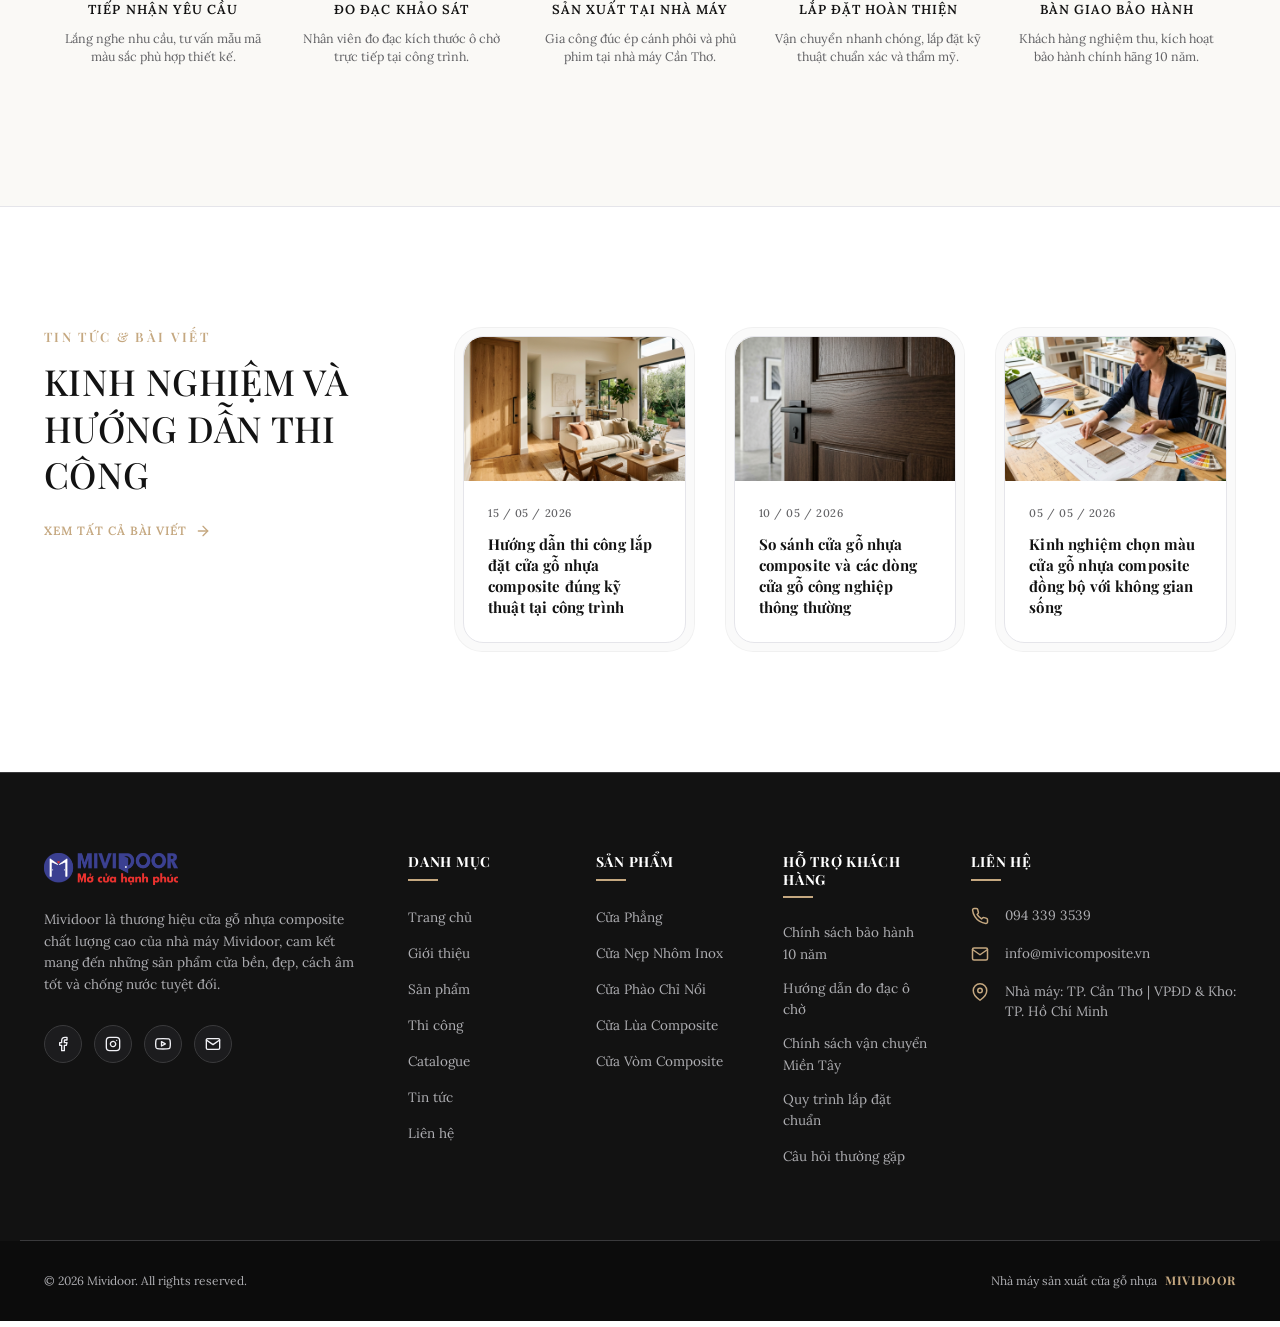
==== commit 87fad35e: "feat: add contact, distributor policy, and warranty pages with unified routing" ====
--- a/index.html
+++ b/index.html
@@ -10,7 +10,7 @@
     <link rel="preconnect" href="https://fonts.gstatic.com" crossorigin>
     <link href="https://fonts.googleapis.com/css2?family=Lora:ital,wght@0,400..700;1,400..700&family=Playfair+Display:ital,wght@0,400..900;1,400..900&display=swap" rel="stylesheet">
     <!-- CSS Stylesheet -->
-    <link rel="stylesheet" href="style.css?v=4.3">
+    <link rel="stylesheet" href="style.css?v=4.4">
 </head>
 <body>
 
@@ -25,7 +25,7 @@
             <!-- Navigation Links -->
             <nav class="main-nav">
                 <ul class="nav-list">
-                    <li><a href="#" class="nav-link active">TRANG CHỦ</a></li>
+                    <li><a href="index.html" class="nav-link active">TRANG CHỦ</a></li>
                     <li><a href="about.html" class="nav-link">GIỚI THIỆU</a></li>
                     <li class="dropdown">
                         <a href="products.html" class="nav-link dropdown-toggle">
@@ -33,18 +33,21 @@
                             <svg class="dropdown-icon" viewBox="0 0 24 24" fill="none" stroke="currentColor" stroke-width="2" stroke-linecap="round" stroke-linejoin="round"><polyline points="6 9 12 15 18 9"></polyline></svg>
                         </a>
                         <ul class="dropdown-menu">
-                            <li><a href="#">Cửa Phẳng</a></li>
-                            <li><a href="#">Cửa Nẹp Nhôm Inox</a></li>
-                            <li><a href="#">Cửa Phào Chỉ Nổi</a></li>
-                            <li><a href="#">Cửa Lùa Composite</a></li>
-                            <li><a href="#">Cửa Vòm Composite</a></li>
-                            <li><a href="#">Phụ Kiện Cửa</a></li>
+                            <li><a href="product-detail.html?id=cua-phang">Cửa Phẳng</a></li>
+                            <li><a href="product-detail.html?id=cua-nep-nhom">Cửa Nẹp Nhôm Inox</a></li>
+                            <li><a href="product-detail.html?id=cua-phao-chi">Cửa Phào Chỉ Nổi</a></li>
+                            <li><a href="product-detail.html?id=cua-lua">Cửa Lùa Composite</a></li>
+                            <li><a href="product-detail.html?id=cua-vom">Cửa Vòm Composite</a></li>
+                            <li><a href="product-detail.html?id=cua-soi-huynh">Cửa Soi Huỳnh</a></li>
+                            <li><a href="product-detail.html?id=cua-o-kinh">Cửa Ô Kính</a></li>
+                            <li><a href="product-detail.html?id=cua-o-la-sach">Cửa Ô Lá Sách</a></li>
+                            <li><a href="product-detail.html?id=cua-o-fix">Cửa Ô Fix</a></li>
                         </ul>
                     </li>
                     <li><a href="thi-cong.html" class="nav-link">HƯỚNG DẪN THI CÔNG</a></li>
                     <li><a href="https://mivicomposite.vn/catalogue/" class="nav-link" target="_blank">CATALOGUE</a></li>
                     <li><a href="news.html" class="nav-link">TIN TỨC</a></li>
-                    <li><a href="#" class="nav-link">LIÊN HỆ</a></li>
+                    <li><a href="lien-he.html" class="nav-link">LIÊN HỆ</a></li>
                 </ul>
             </nav>
 
@@ -75,7 +78,7 @@
     <!-- Mobile Nav Drawer -->
     <div class="mobile-drawer">
         <ul class="mobile-nav-list">
-            <li><a href="#" class="mobile-nav-link active">TRANG CHỦ</a></li>
+            <li><a href="index.html" class="mobile-nav-link active">TRANG CHỦ</a></li>
             <li><a href="about.html" class="mobile-nav-link">GIỚI THIỆU</a></li>
             <li class="mobile-dropdown">
                 <div class="mobile-dropdown-header">
@@ -85,18 +88,21 @@
                     </button>
                 </div>
                 <ul class="mobile-dropdown-menu">
-                    <li><a href="#">Cửa Phẳng</a></li>
-                    <li><a href="#">Cửa Nẹp Nhôm Inox</a></li>
-                    <li><a href="#">Cửa Phào Chỉ Nổi</a></li>
-                    <li><a href="#">Cửa Lùa Composite</a></li>
-                    <li><a href="#">Cửa Vòm Composite</a></li>
-                    <li><a href="#">Phụ Kiện Cửa</a></li>
+                    <li><a href="product-detail.html?id=cua-phang">Cửa Phẳng</a></li>
+                    <li><a href="product-detail.html?id=cua-nep-nhom">Cửa Nẹp Nhôm Inox</a></li>
+                    <li><a href="product-detail.html?id=cua-phao-chi">Cửa Phào Chỉ Nổi</a></li>
+                    <li><a href="product-detail.html?id=cua-lua">Cửa Lùa Composite</a></li>
+                    <li><a href="product-detail.html?id=cua-vom">Cửa Vòm Composite</a></li>
+                    <li><a href="product-detail.html?id=cua-soi-huynh">Cửa Soi Huỳnh</a></li>
+                    <li><a href="product-detail.html?id=cua-o-kinh">Cửa Ô Kính</a></li>
+                    <li><a href="product-detail.html?id=cua-o-la-sach">Cửa Ô Lá Sách</a></li>
+                    <li><a href="product-detail.html?id=cua-o-fix">Cửa Ô Fix</a></li>
                 </ul>
             </li>
             <li><a href="thi-cong.html" class="mobile-nav-link">HƯỚNG DẪN THI CÔNG</a></li>
             <li><a href="https://mivicomposite.vn/catalogue/" class="mobile-nav-link" target="_blank">CATALOGUE</a></li>
             <li><a href="news.html" class="mobile-nav-link">TIN TỨC</a></li>
-            <li><a href="#" class="mobile-nav-link">LIÊN HỆ</a></li>
+            <li><a href="lien-he.html" class="mobile-nav-link">LIÊN HỆ</a></li>
         </ul>
     </div>
     <div class="mobile-drawer-overlay"></div>
@@ -627,12 +633,13 @@
             <div class="footer-col">
                 <h3 class="footer-col-title">DANH MỤC</h3>
                 <ul class="footer-links">
+                    <li><a href="index.html">Trang chủ</a></li>
                     <li><a href="about.html">Giới thiệu</a></li>
                     <li><a href="products.html">Sản phẩm</a></li>
                     <li><a href="thi-cong.html">Thi công</a></li>
                     <li><a href="https://mivicomposite.vn/catalogue/" target="_blank">Catalogue</a></li>
                     <li><a href="news.html">Tin tức</a></li>
-                    <li><a href="#">Liên hệ</a></li>
+                    <li><a href="lien-he.html">Liên hệ</a></li>
                 </ul>
             </div>
 
@@ -640,11 +647,11 @@
             <div class="footer-col">
                 <h3 class="footer-col-title">SẢN PHẨM</h3>
                 <ul class="footer-links">
-                    <li><a href="#">Cửa Phẳng</a></li>
-                    <li><a href="#">Cửa Nẹp Nhôm Inox</a></li>
-                    <li><a href="#">Cửa Phào Chỉ Nổi</a></li>
-                    <li><a href="#">Cửa Lùa Composite</a></li>
-                    <li><a href="#">Cửa Vòm Composite</a></li>
+                    <li><a href="product-detail.html?id=cua-phang">Cửa Phẳng</a></li>
+                    <li><a href="product-detail.html?id=cua-nep-nhom">Cửa Nẹp Nhôm Inox</a></li>
+                    <li><a href="product-detail.html?id=cua-phao-chi">Cửa Phào Chỉ Nổi</a></li>
+                    <li><a href="product-detail.html?id=cua-lua">Cửa Lùa Composite</a></li>
+                    <li><a href="product-detail.html?id=cua-vom">Cửa Vòm Composite</a></li>
                 </ul>
             </div>
 
@@ -652,11 +659,11 @@
             <div class="footer-col">
                 <h3 class="footer-col-title">HỖ TRỢ KHÁCH HÀNG</h3>
                 <ul class="footer-links">
-                    <li><a href="#">Chính sách bảo hành 10 năm</a></li>
+                    <li><a href="bao-hanh.html">Chính sách bảo hành 10 năm</a></li>
                     <li><a href="#">Hướng dẫn đo đạc ô chờ</a></li>
-                    <li><a href="#">Chính sách vận chuyển Miền Tây</a></li>
-                    <li><a href="#">Quy trình lắp đặt chuẩn</a></li>
-                    <li><a href="#">Câu hỏi thường gặp</a></li>
+                    <li><a href="dai-ly.html">Chính sách vận chuyển Miền Tây</a></li>
+                    <li><a href="thi-cong.html">Quy trình lắp đặt chuẩn</a></li>
+                    <li><a href="dai-ly.html">Câu hỏi thường gặp</a></li>
                 </ul>
             </div>
 
@@ -666,7 +673,7 @@
                 <ul class="contact-details">
                     <li>
                         <svg viewBox="0 0 24 24" fill="none" stroke="currentColor" stroke-width="2" stroke-linecap="round" stroke-linejoin="round"><path d="M22 16.92v3a2 2 0 0 1-2.18 2 19.79 19.79 0 0 1-8.63-3.07 19.5 19.5 0 0 1-6-6 19.79 19.79 0 0 1-3.07-8.67A2 2 0 0 1 4.11 2h3a2 2 0 0 1 2 1.72 12.84 12.84 0 0 0 .7 2.81 2 2 0 0 1-.45 2.11L8.09 9.91a16 16 0 0 0 6 6l1.27-1.27a2 2 0 0 1 2.11-.45 12.84 12.84 0 0 0 2.81.7A2 2 0 0 1 22 16.92z"></path></svg>
-                        <span>0901 123 456</span>
+                        <span>094 339 3539</span>
                     </li>
                     <li>
                         <svg viewBox="0 0 24 24" fill="none" stroke="currentColor" stroke-width="2" stroke-linecap="round" stroke-linejoin="round"><path d="M4 4h16c1.1 0 2 .9 2 2v12c0 1.1-.9 2-2 2H4c-1.1 0-2-.9-2-2V6c0-1.1.9-2 2-2z"></path><polyline points="22,6 12,13 2,6"></polyline></svg>
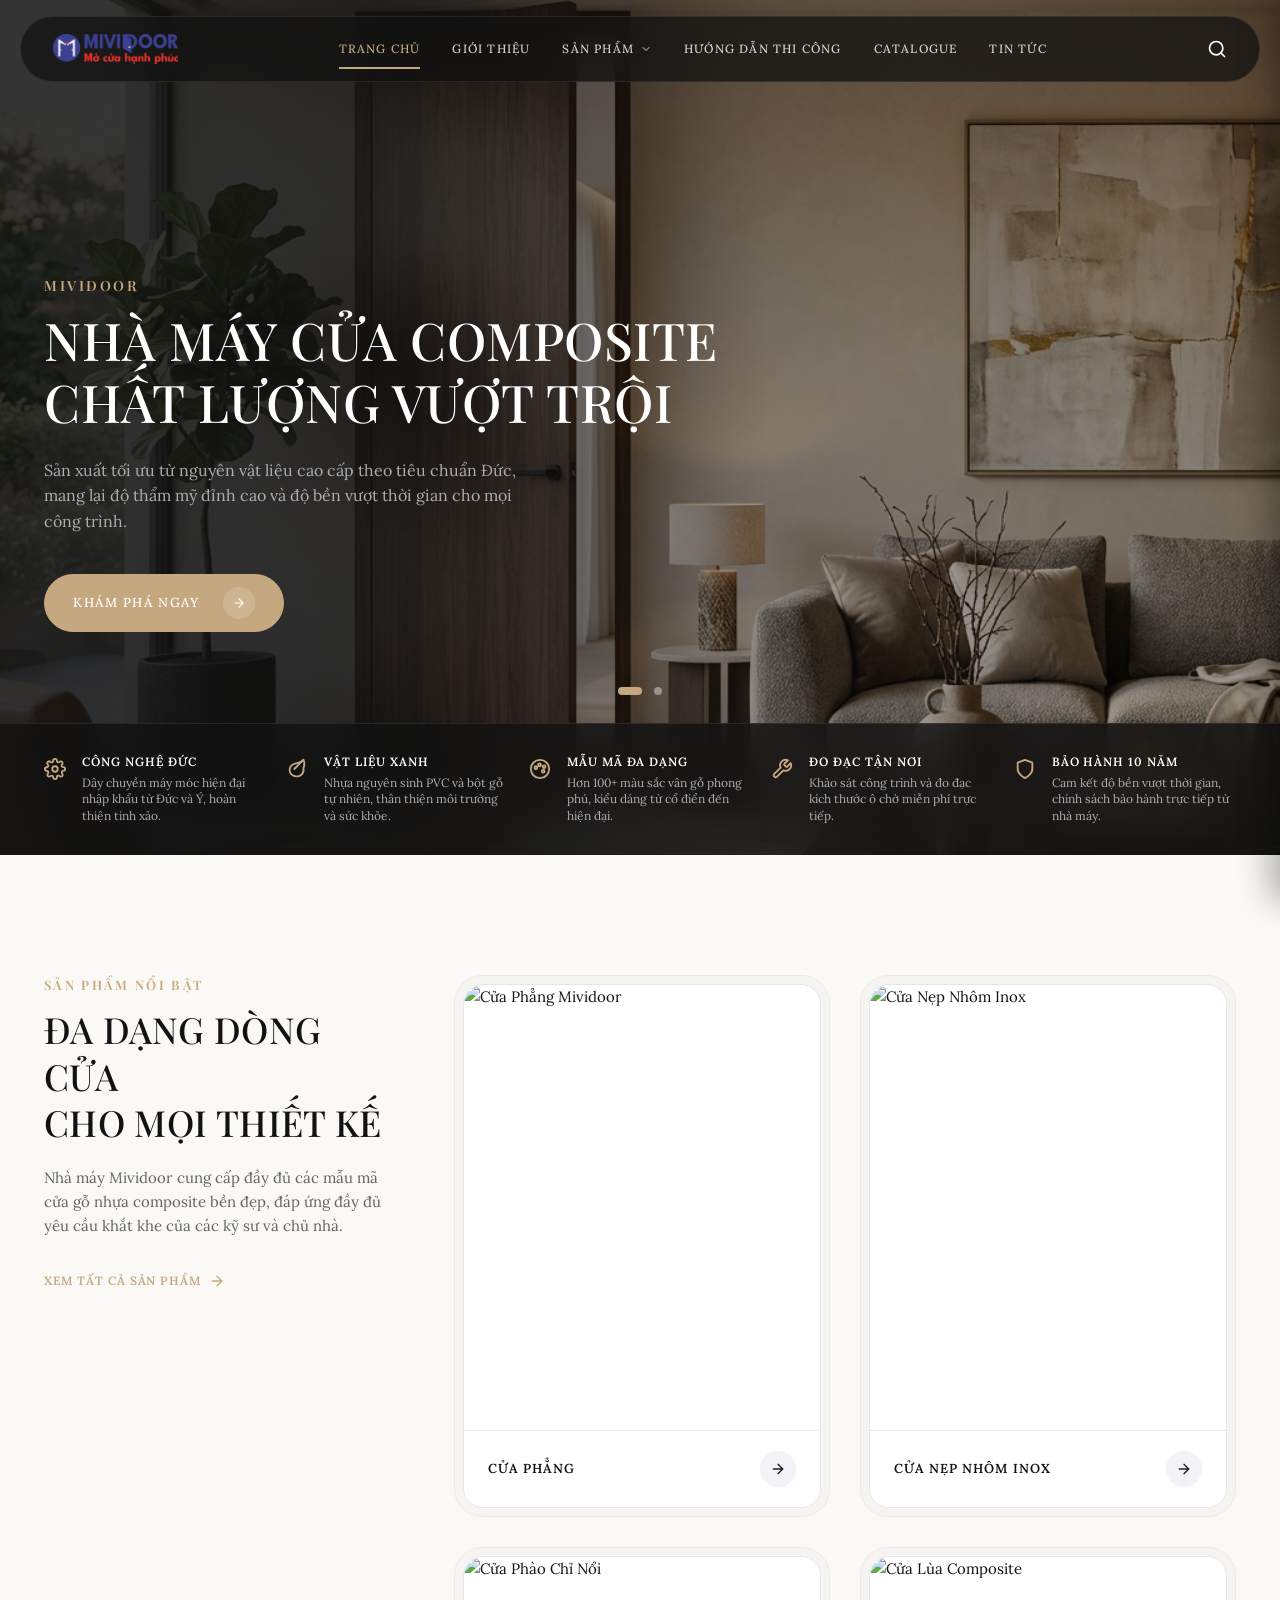
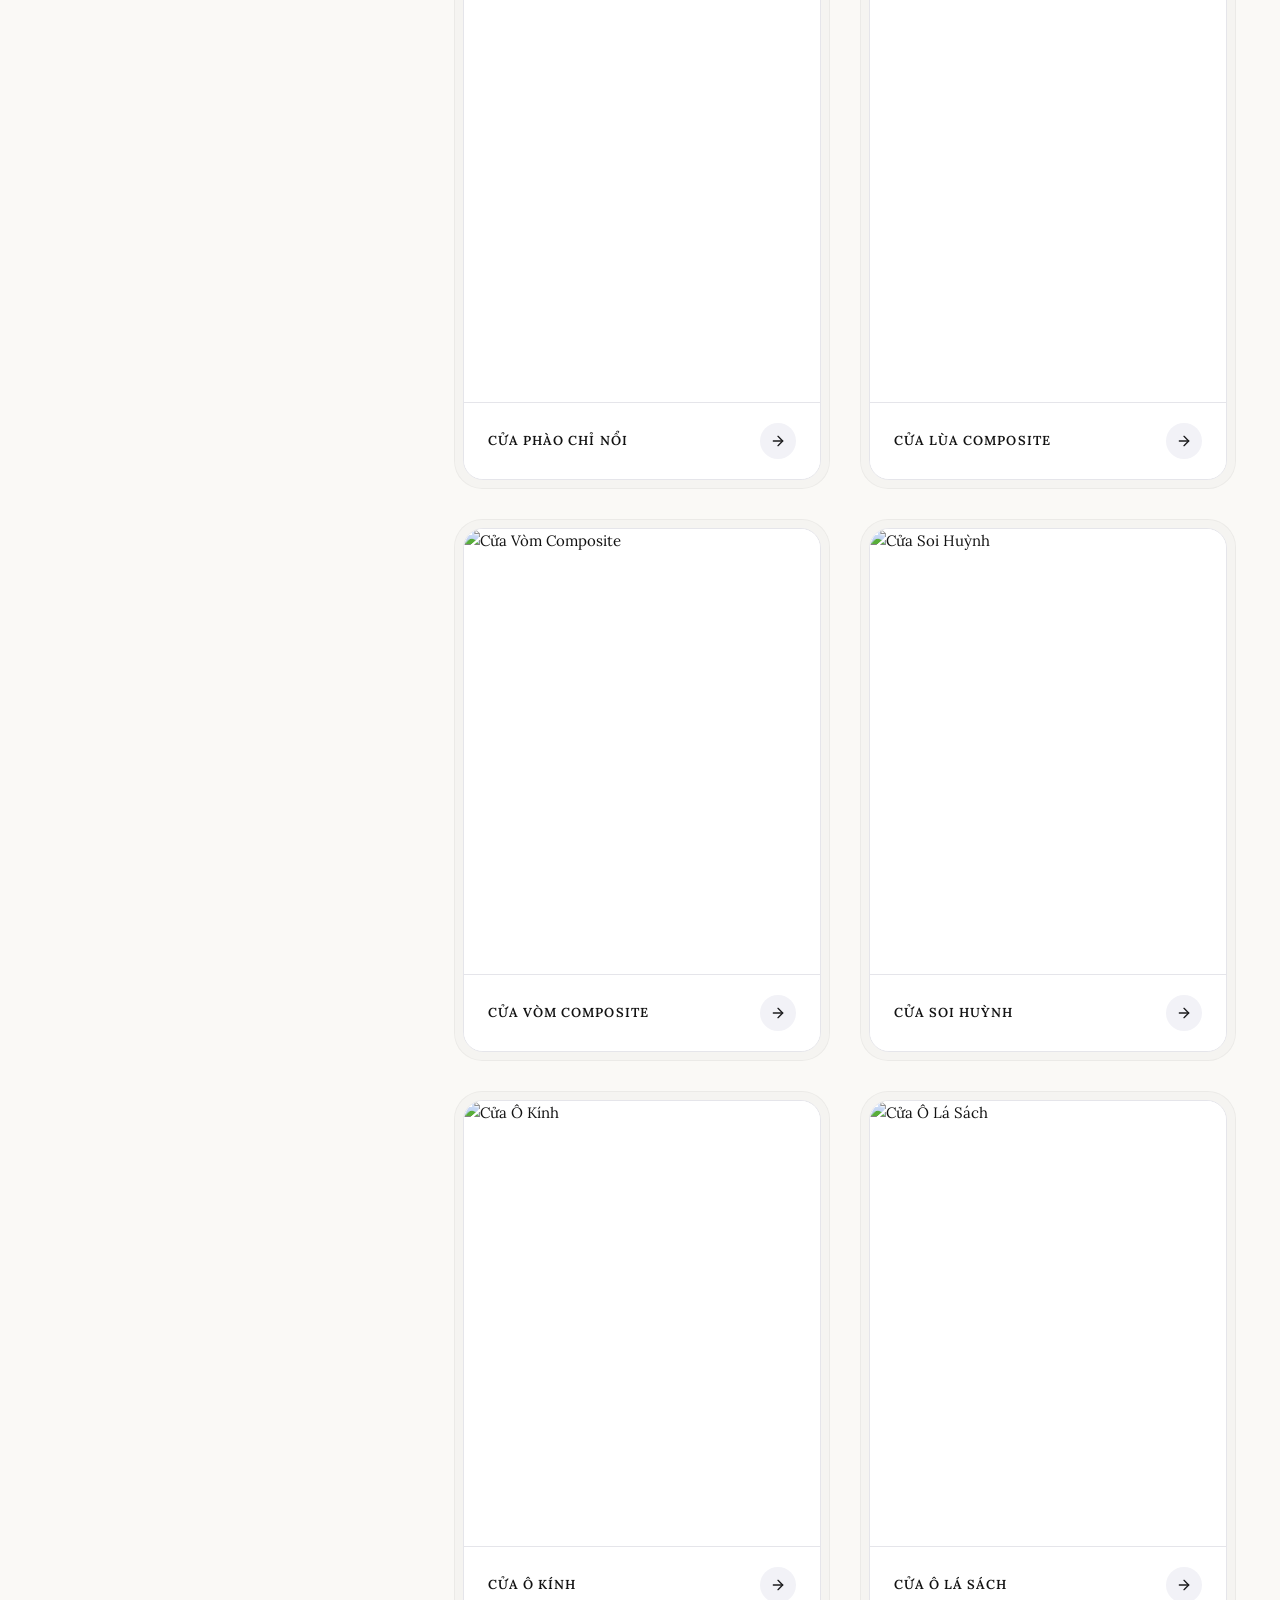
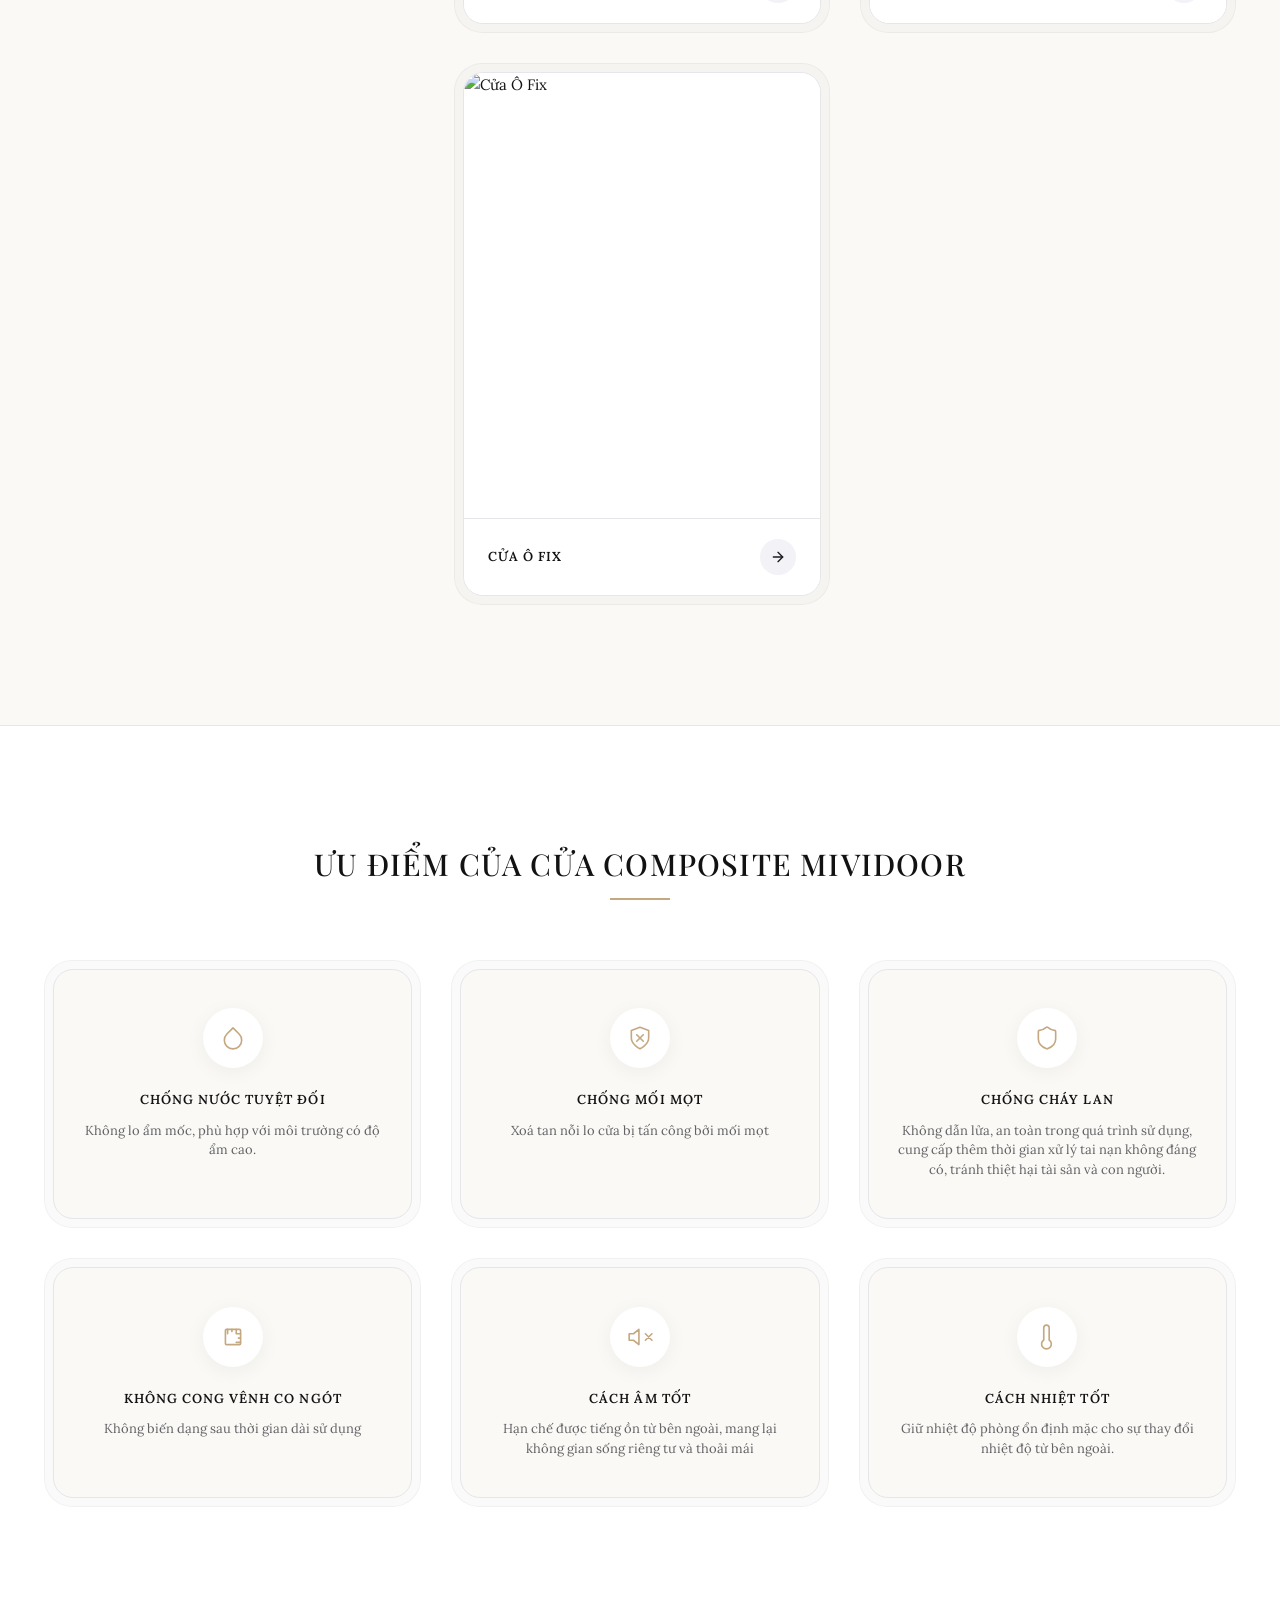
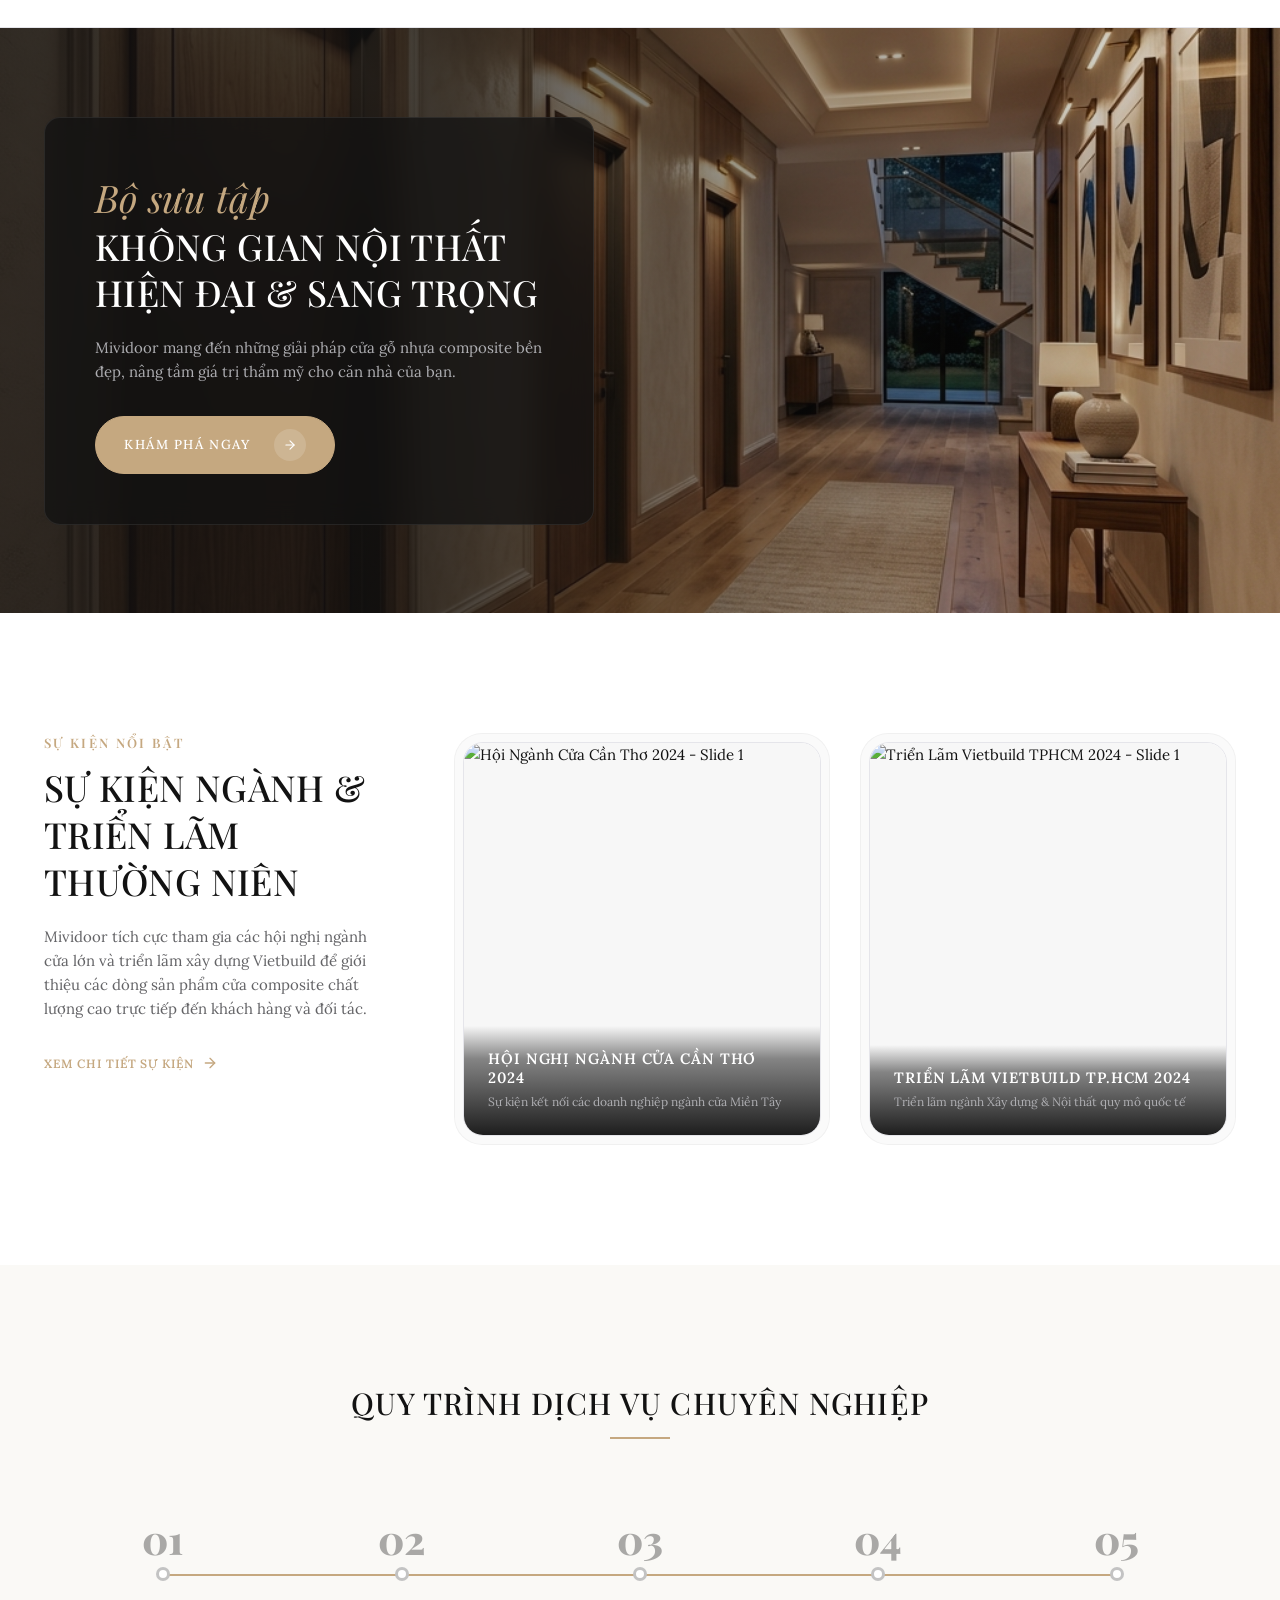
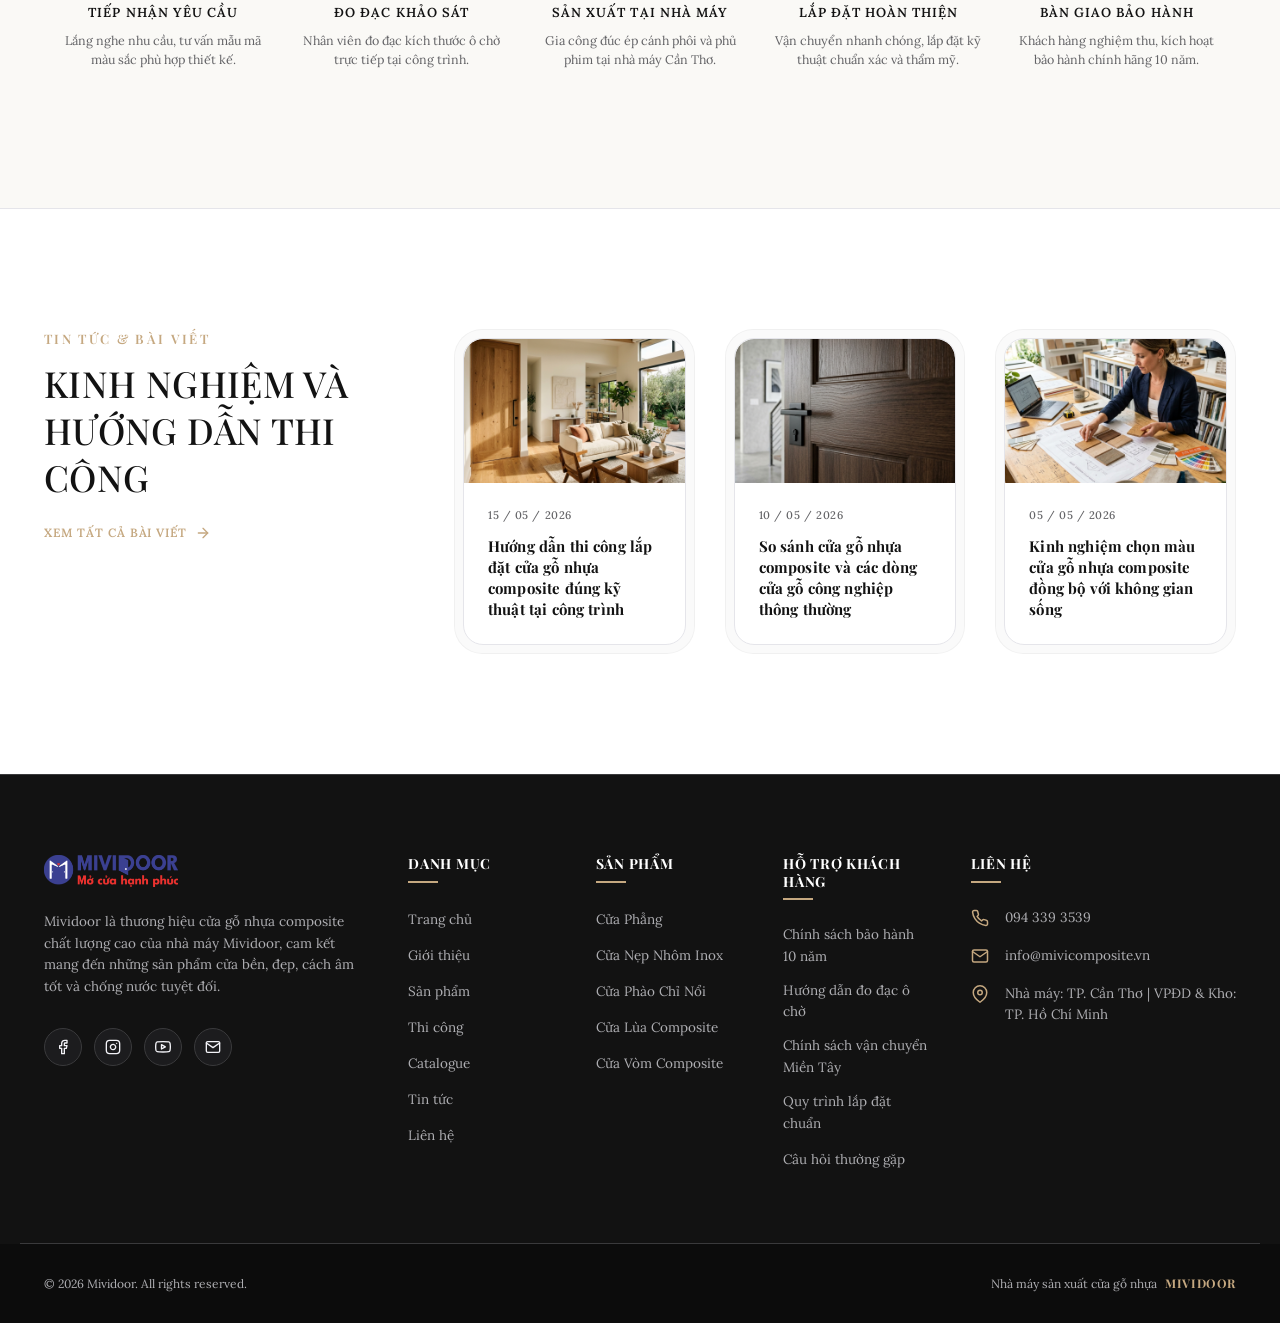
==== commit b49b2df5: "style: remove LIÊN HỆ link from header navigation menu" ====
--- a/index.html
+++ b/index.html
@@ -47,7 +47,6 @@
                     <li><a href="thi-cong.html" class="nav-link">HƯỚNG DẪN THI CÔNG</a></li>
                     <li><a href="https://mivicomposite.vn/catalogue/" class="nav-link" target="_blank">CATALOGUE</a></li>
                     <li><a href="news.html" class="nav-link">TIN TỨC</a></li>
-                    <li><a href="lien-he.html" class="nav-link">LIÊN HỆ</a></li>
                 </ul>
             </nav>
 
@@ -102,7 +101,6 @@
             <li><a href="thi-cong.html" class="mobile-nav-link">HƯỚNG DẪN THI CÔNG</a></li>
             <li><a href="https://mivicomposite.vn/catalogue/" class="mobile-nav-link" target="_blank">CATALOGUE</a></li>
             <li><a href="news.html" class="mobile-nav-link">TIN TỨC</a></li>
-            <li><a href="lien-he.html" class="mobile-nav-link">LIÊN HỆ</a></li>
         </ul>
     </div>
     <div class="mobile-drawer-overlay"></div>
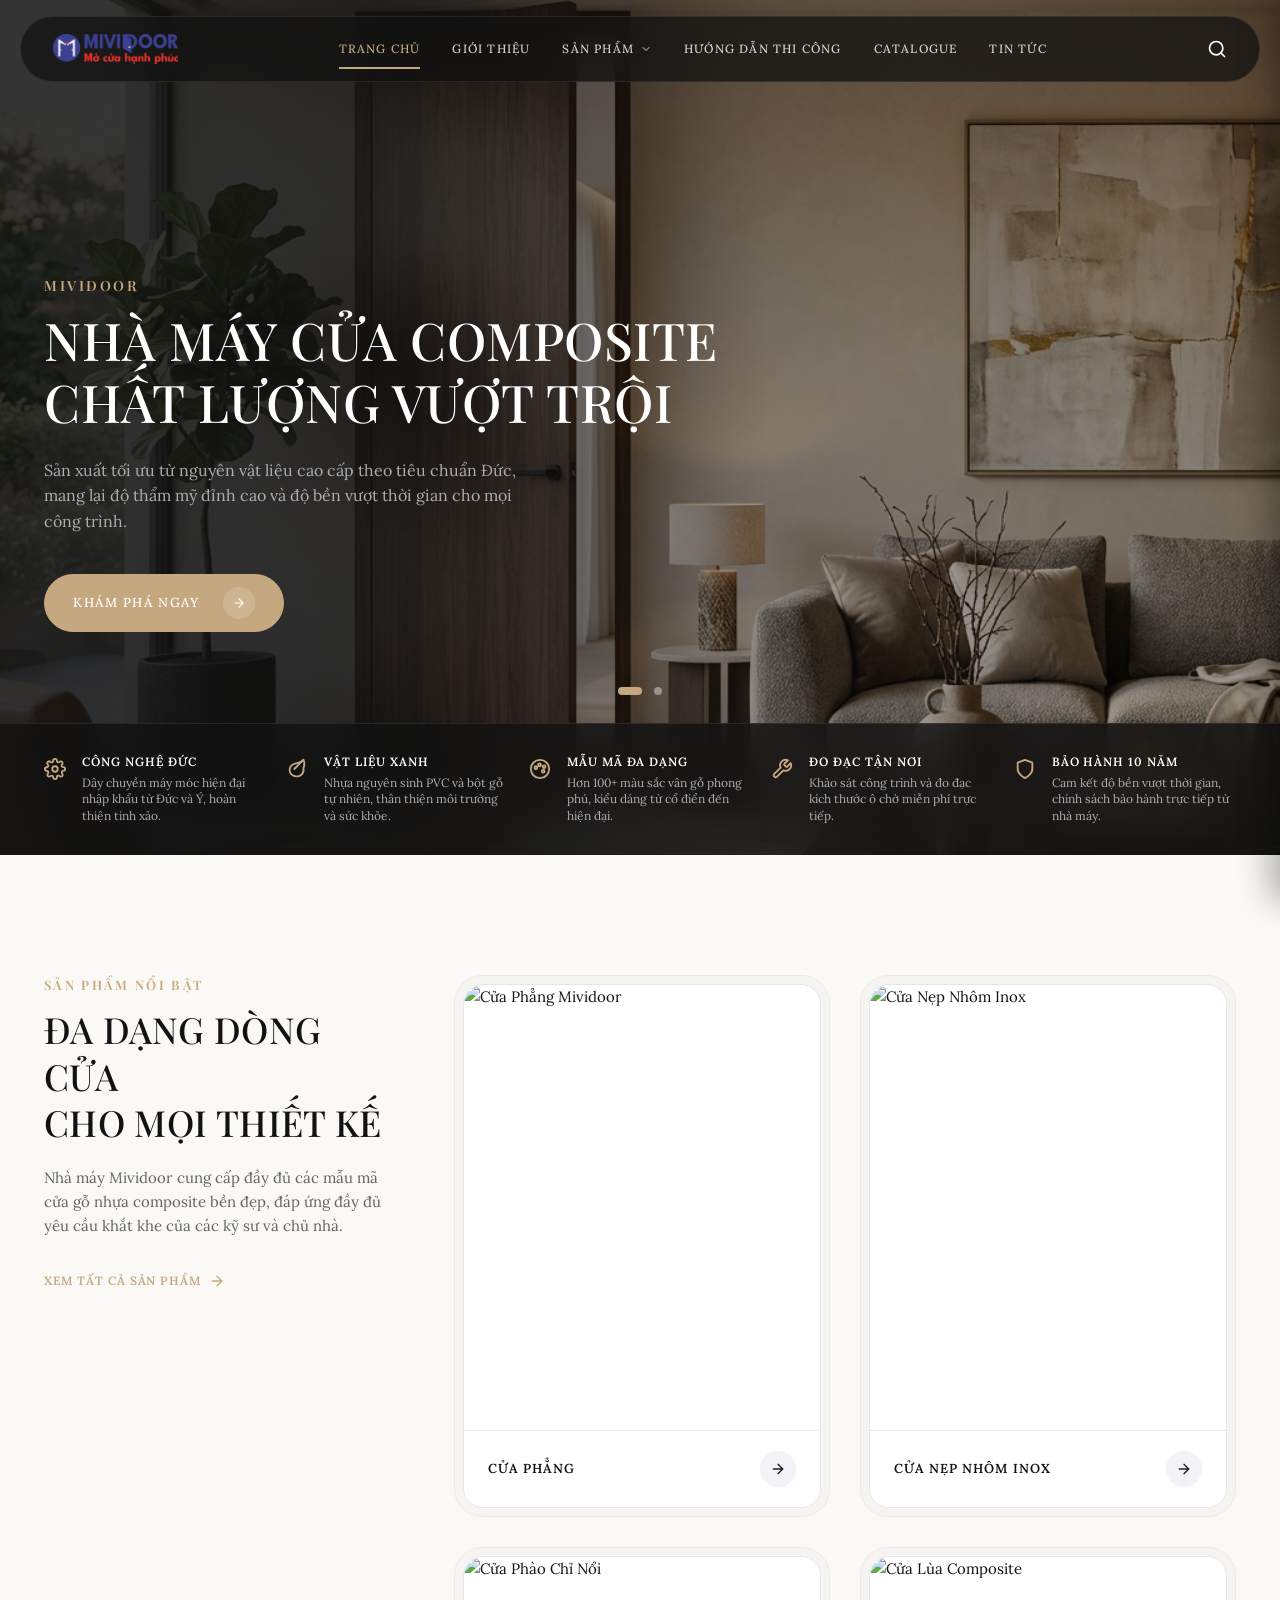
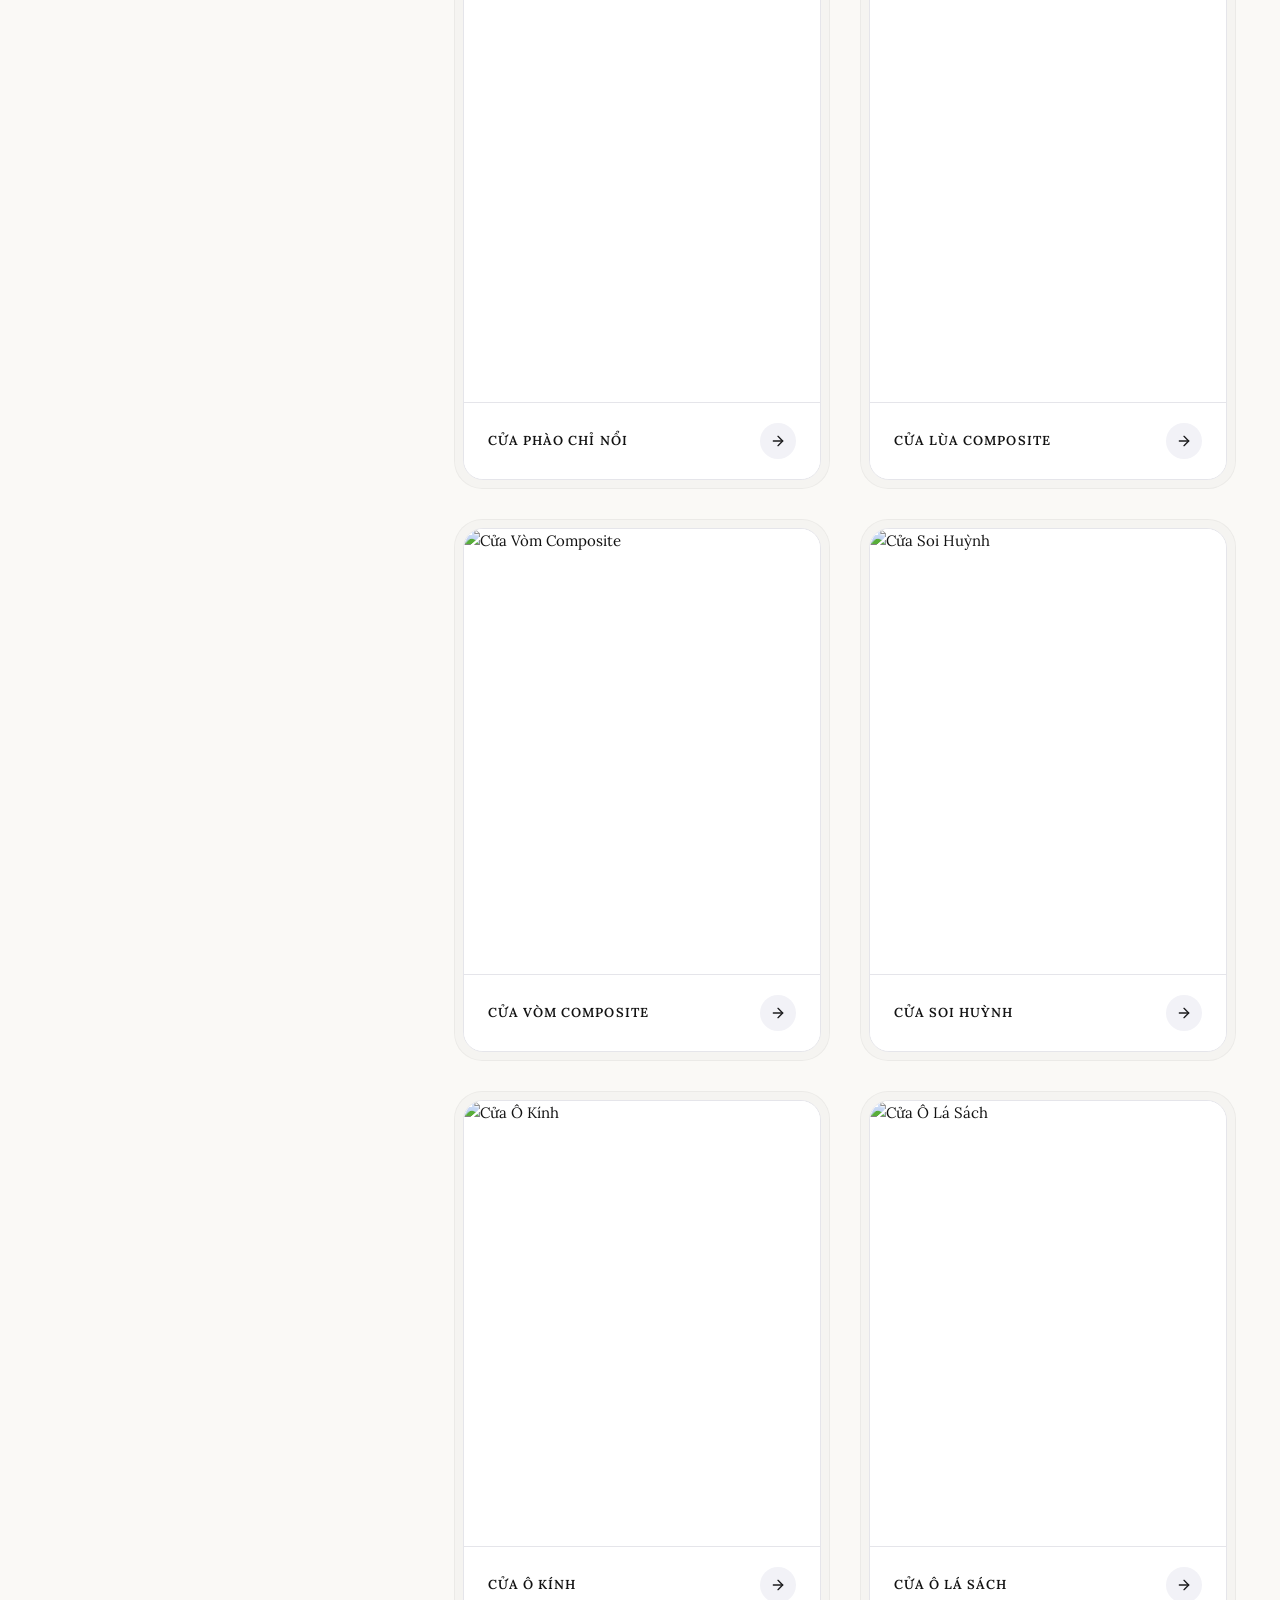
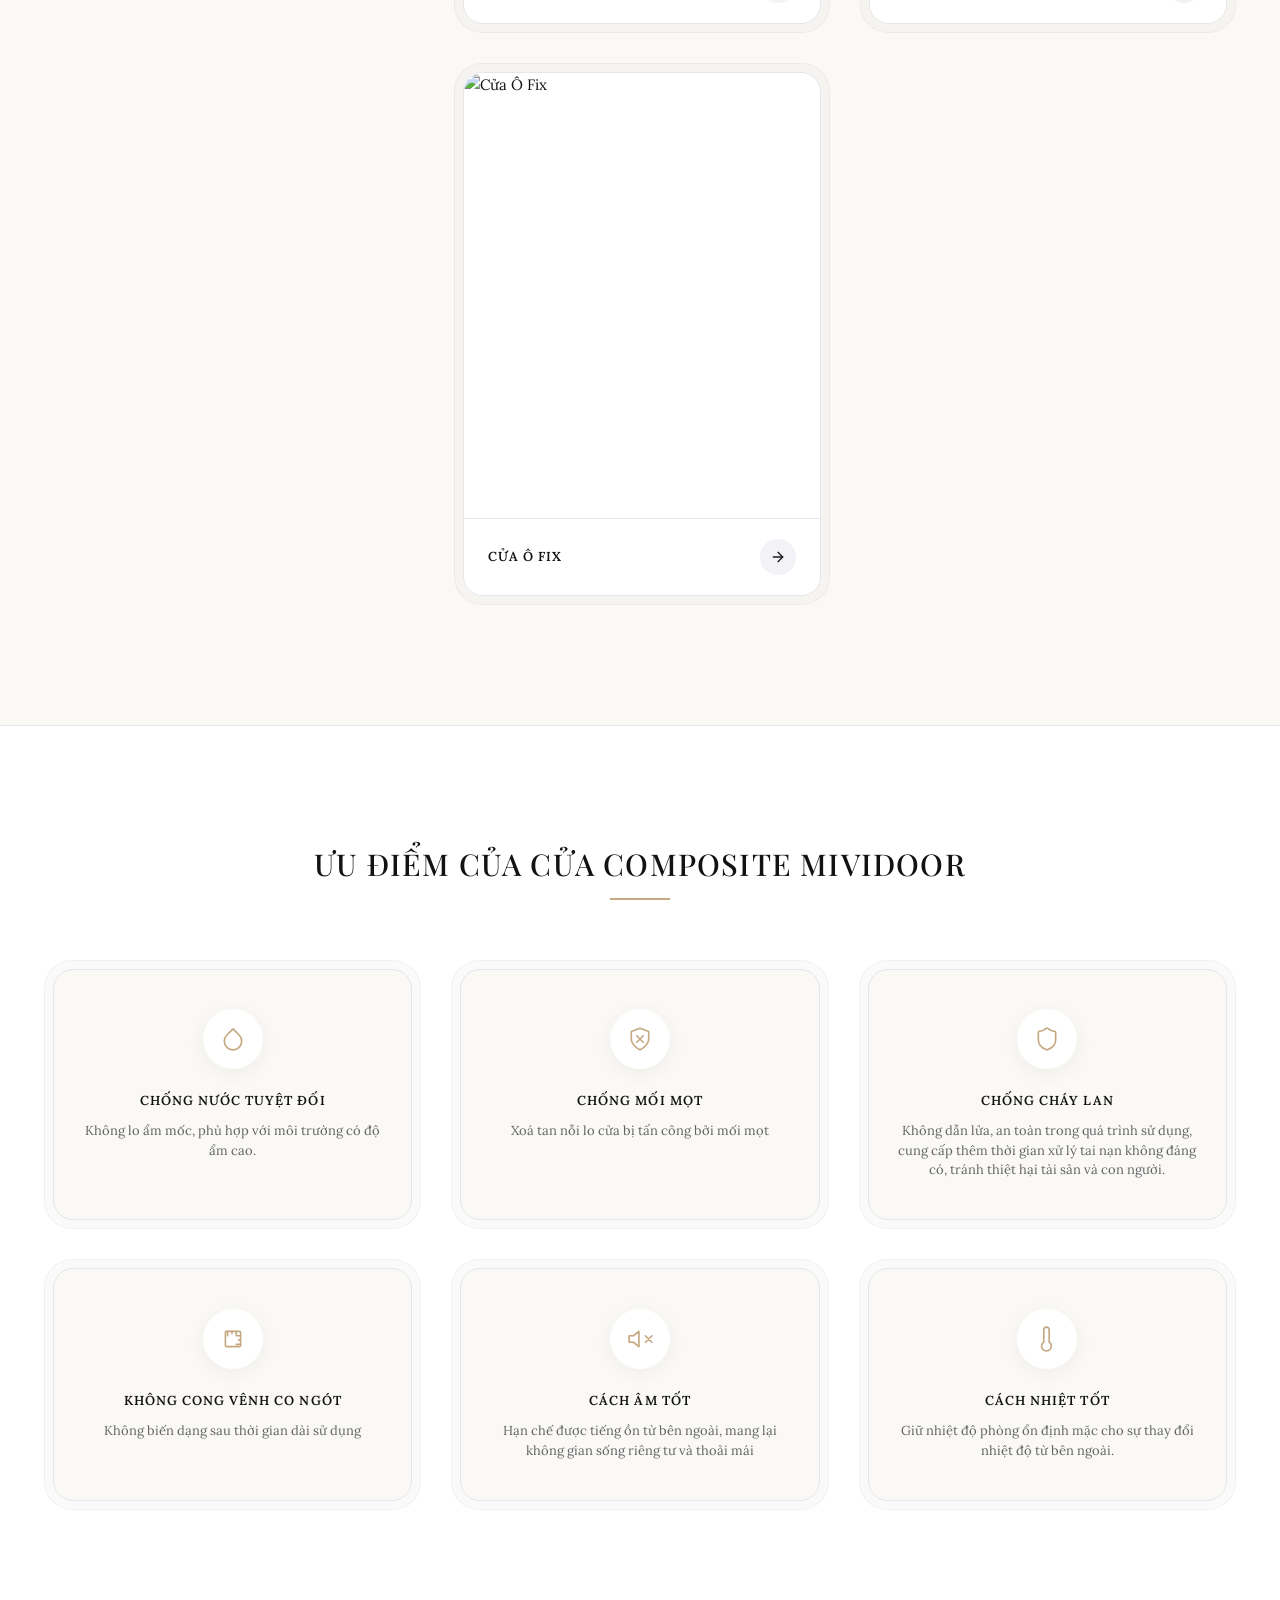
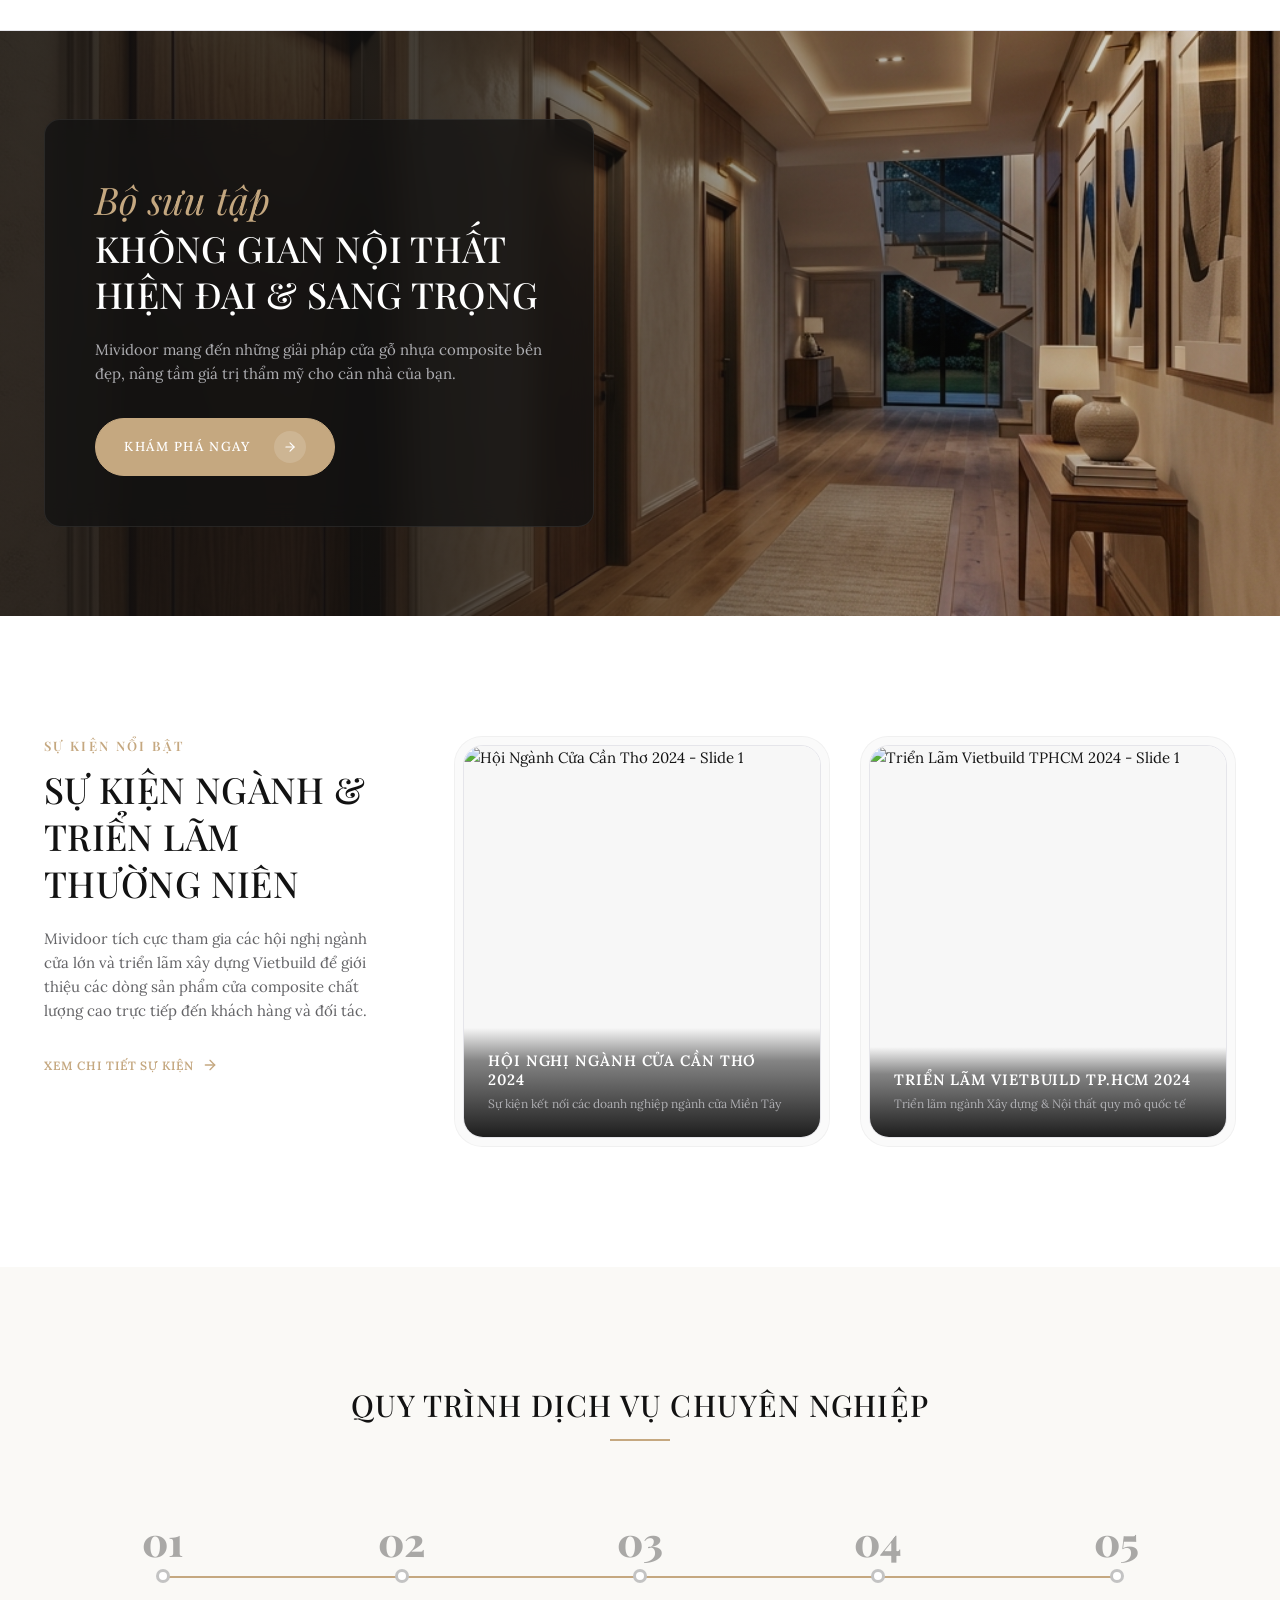
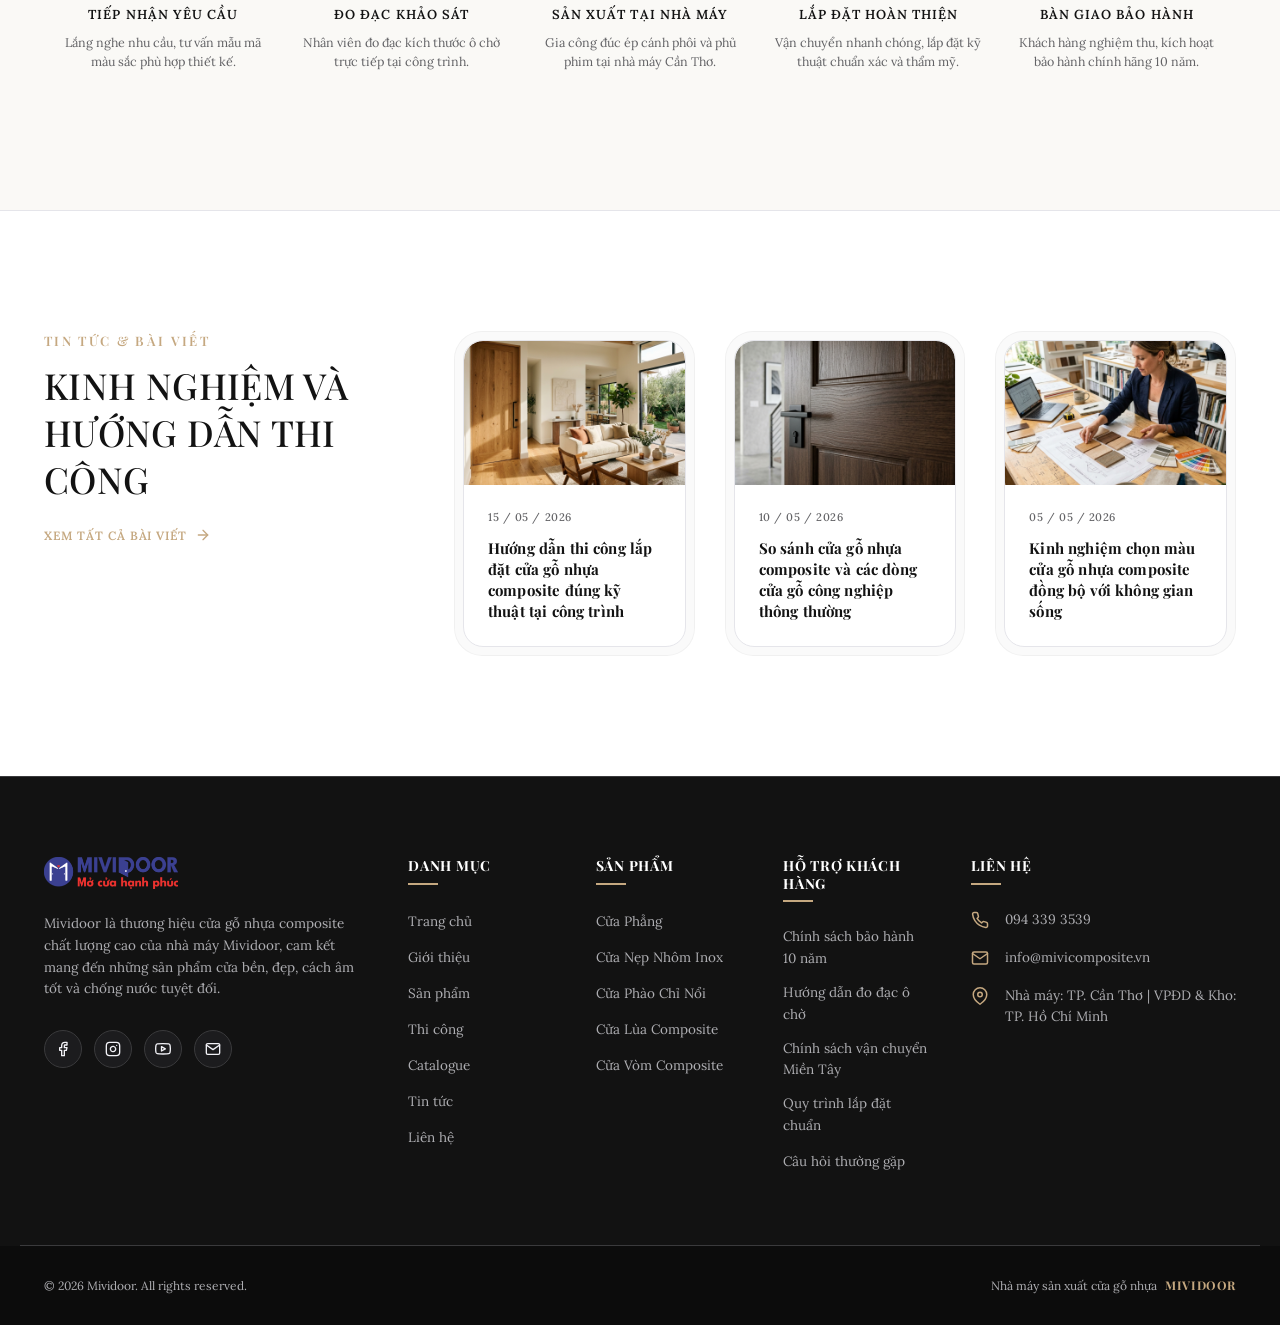
==== commit 44f7d9dc: "feat: implement door measurement guide, shipping policy, and FAQ pages with synchronized footer link" ====
--- a/index.html
+++ b/index.html
@@ -10,7 +10,7 @@
     <link rel="preconnect" href="https://fonts.gstatic.com" crossorigin>
     <link href="https://fonts.googleapis.com/css2?family=Lora:ital,wght@0,400..700;1,400..700&family=Playfair+Display:ital,wght@0,400..900;1,400..900&display=swap" rel="stylesheet">
     <!-- CSS Stylesheet -->
-    <link rel="stylesheet" href="style.css?v=4.4">
+    <link rel="stylesheet" href="style.css?v=4.5">
 </head>
 <body>
 
@@ -658,10 +658,10 @@
                 <h3 class="footer-col-title">HỖ TRỢ KHÁCH HÀNG</h3>
                 <ul class="footer-links">
                     <li><a href="bao-hanh.html">Chính sách bảo hành 10 năm</a></li>
-                    <li><a href="#">Hướng dẫn đo đạc ô chờ</a></li>
-                    <li><a href="dai-ly.html">Chính sách vận chuyển Miền Tây</a></li>
+                    <li><a href="do-dac.html">Hướng dẫn đo đạc ô chờ</a></li>
+                    <li><a href="van-chuyen.html">Chính sách vận chuyển Miền Tây</a></li>
                     <li><a href="thi-cong.html">Quy trình lắp đặt chuẩn</a></li>
-                    <li><a href="dai-ly.html">Câu hỏi thường gặp</a></li>
+                    <li><a href="faq.html">Câu hỏi thường gặp</a></li>
                 </ul>
             </div>
 
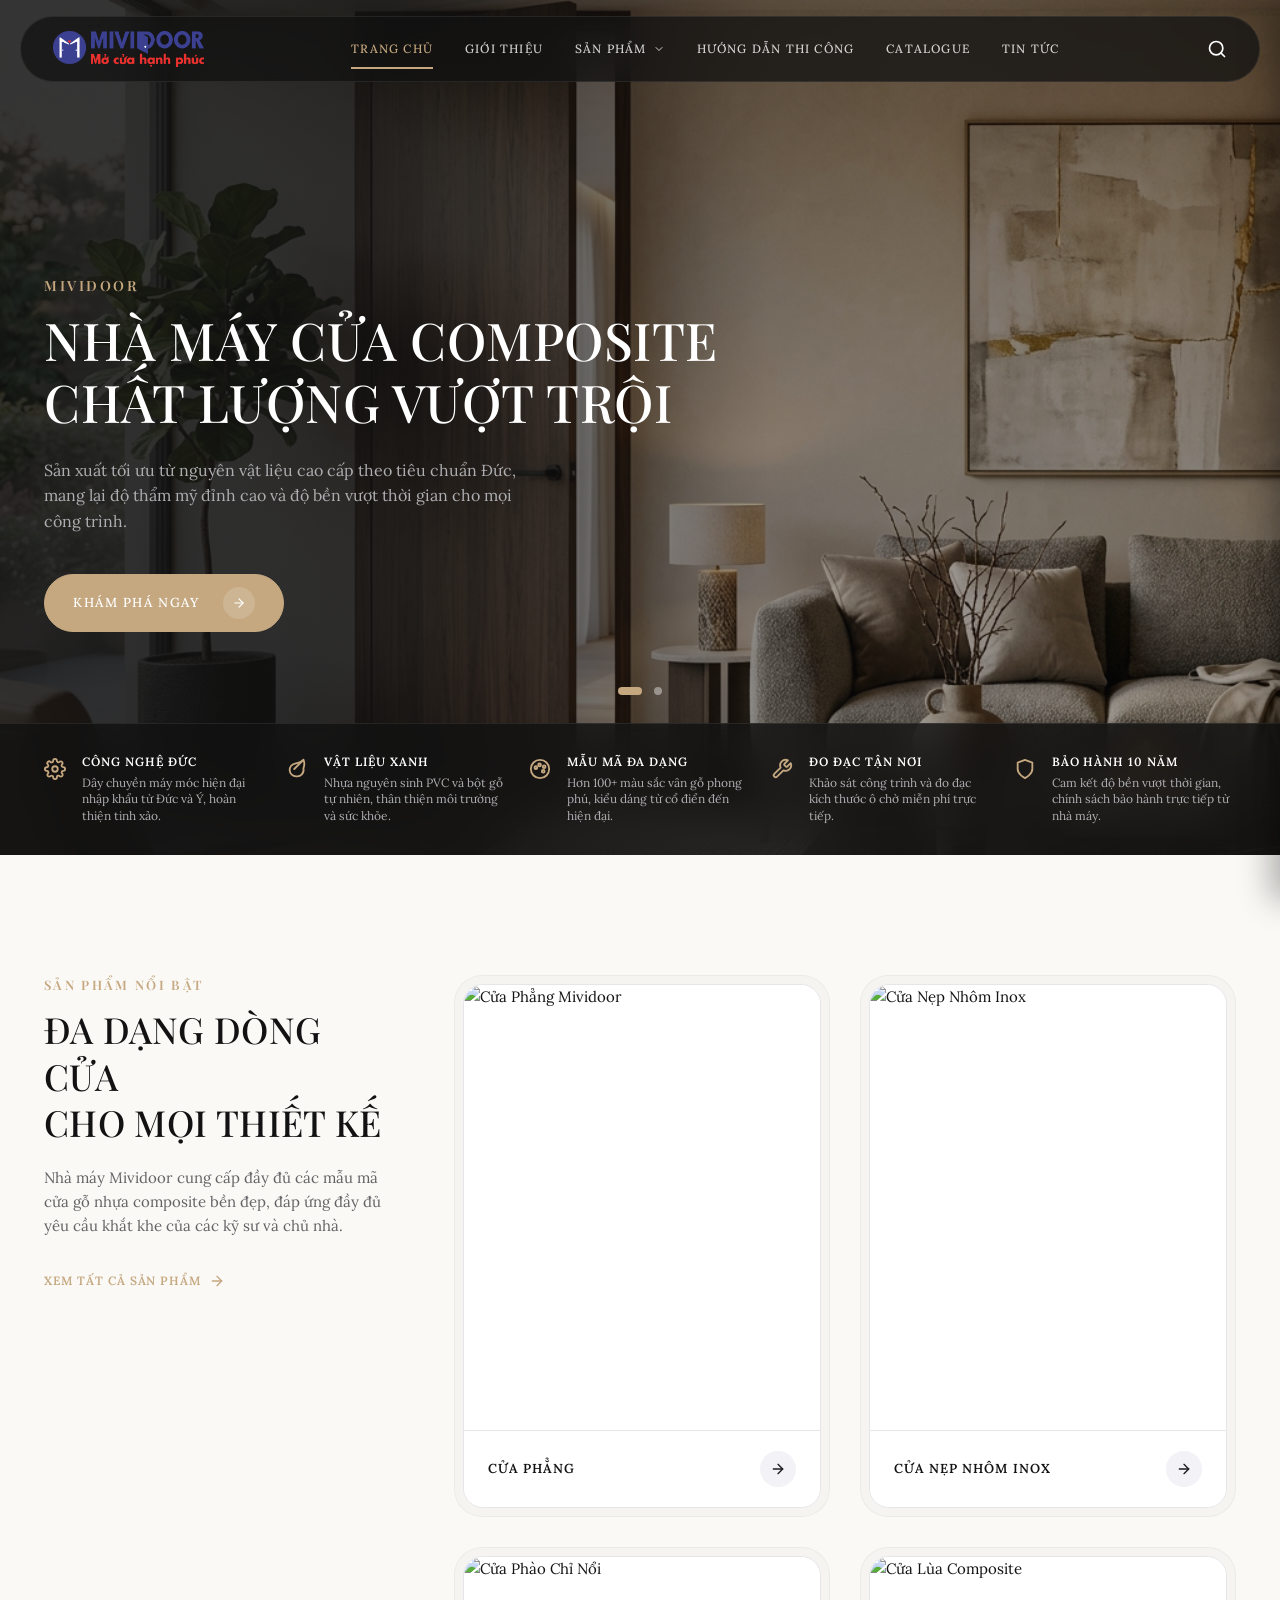
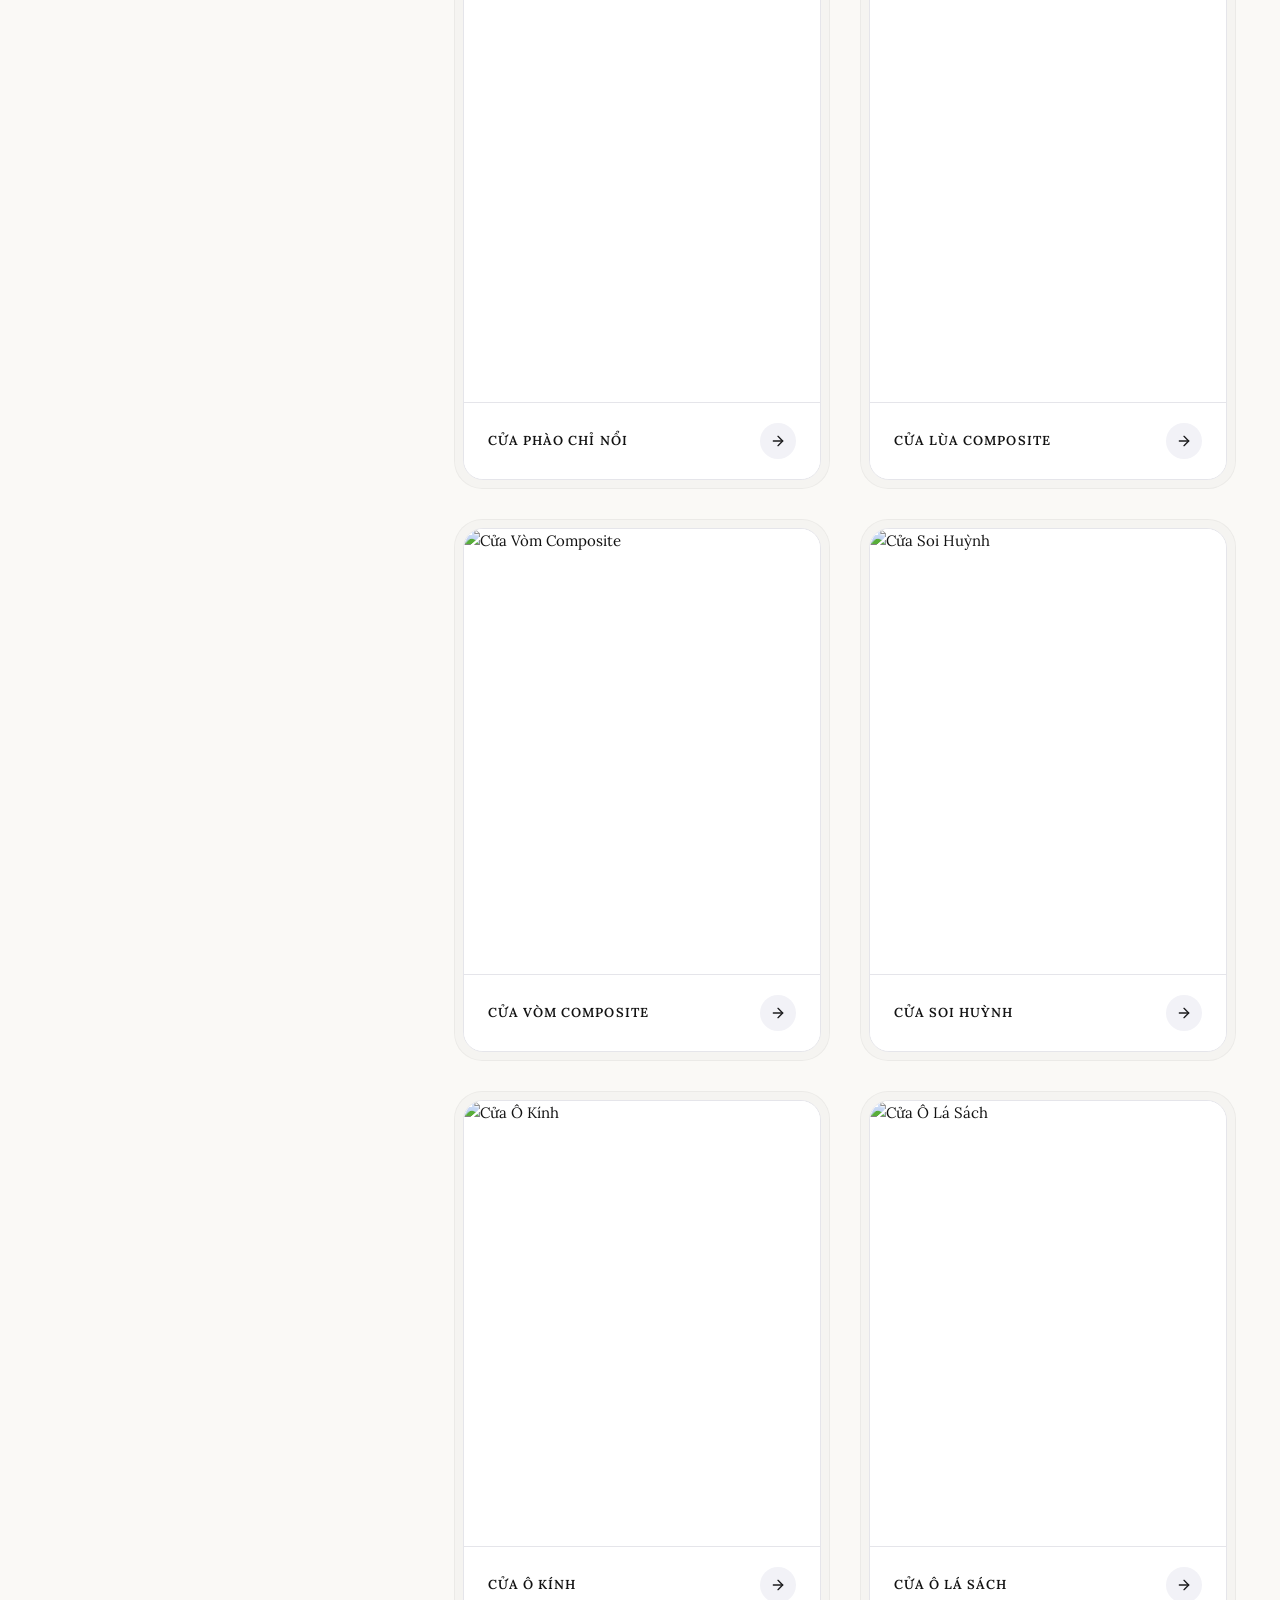
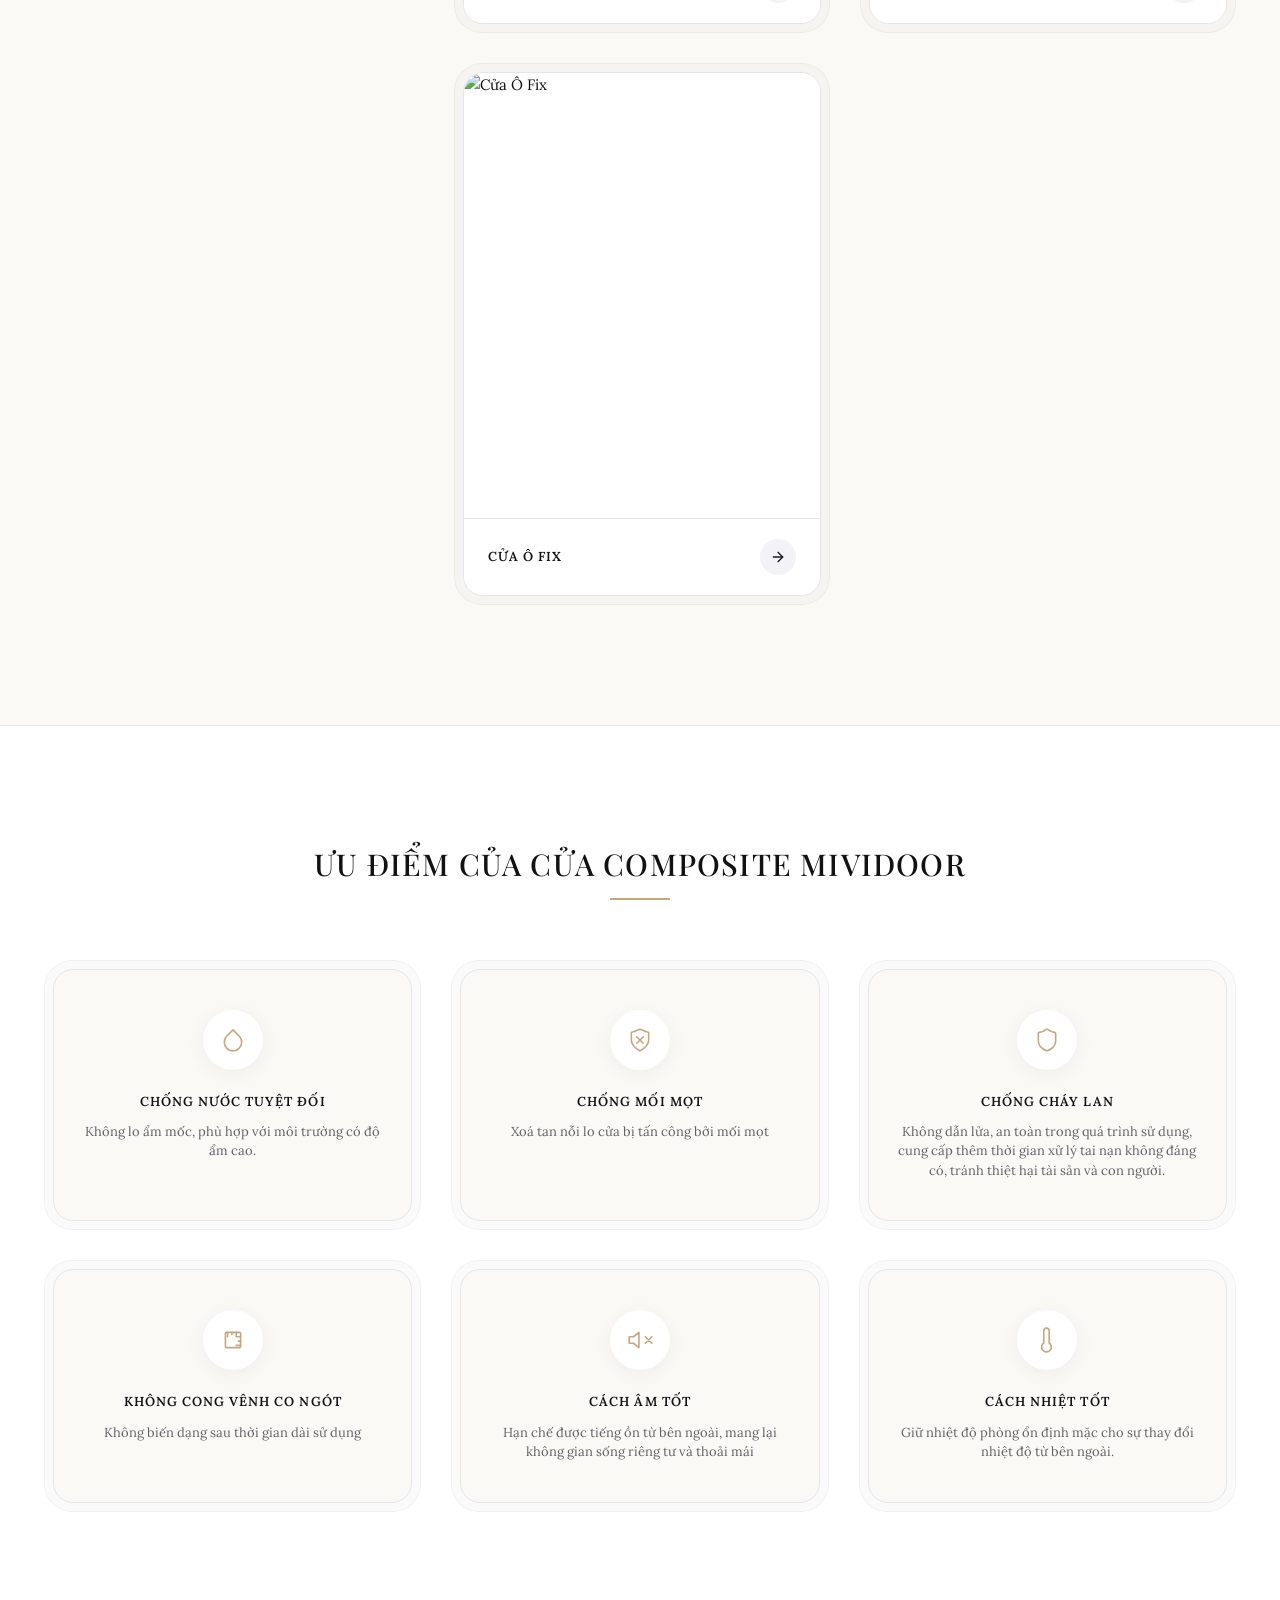
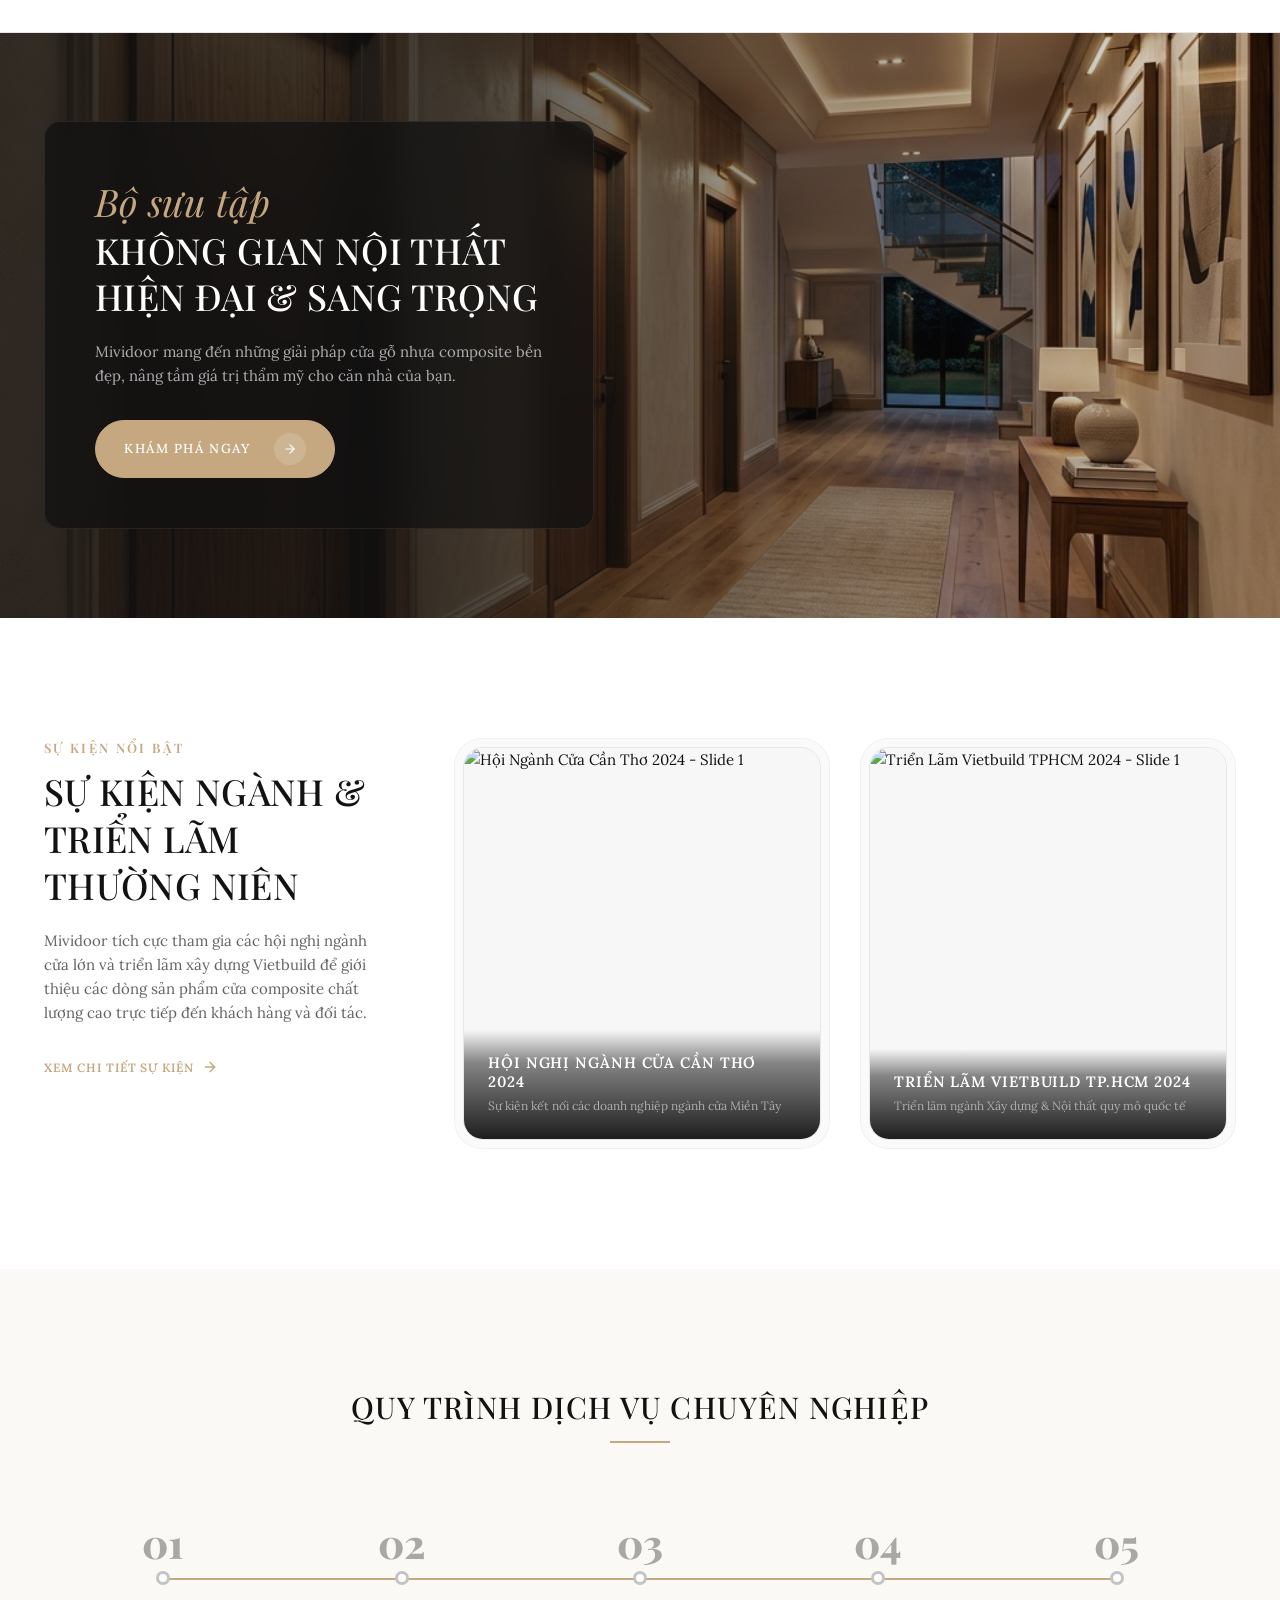
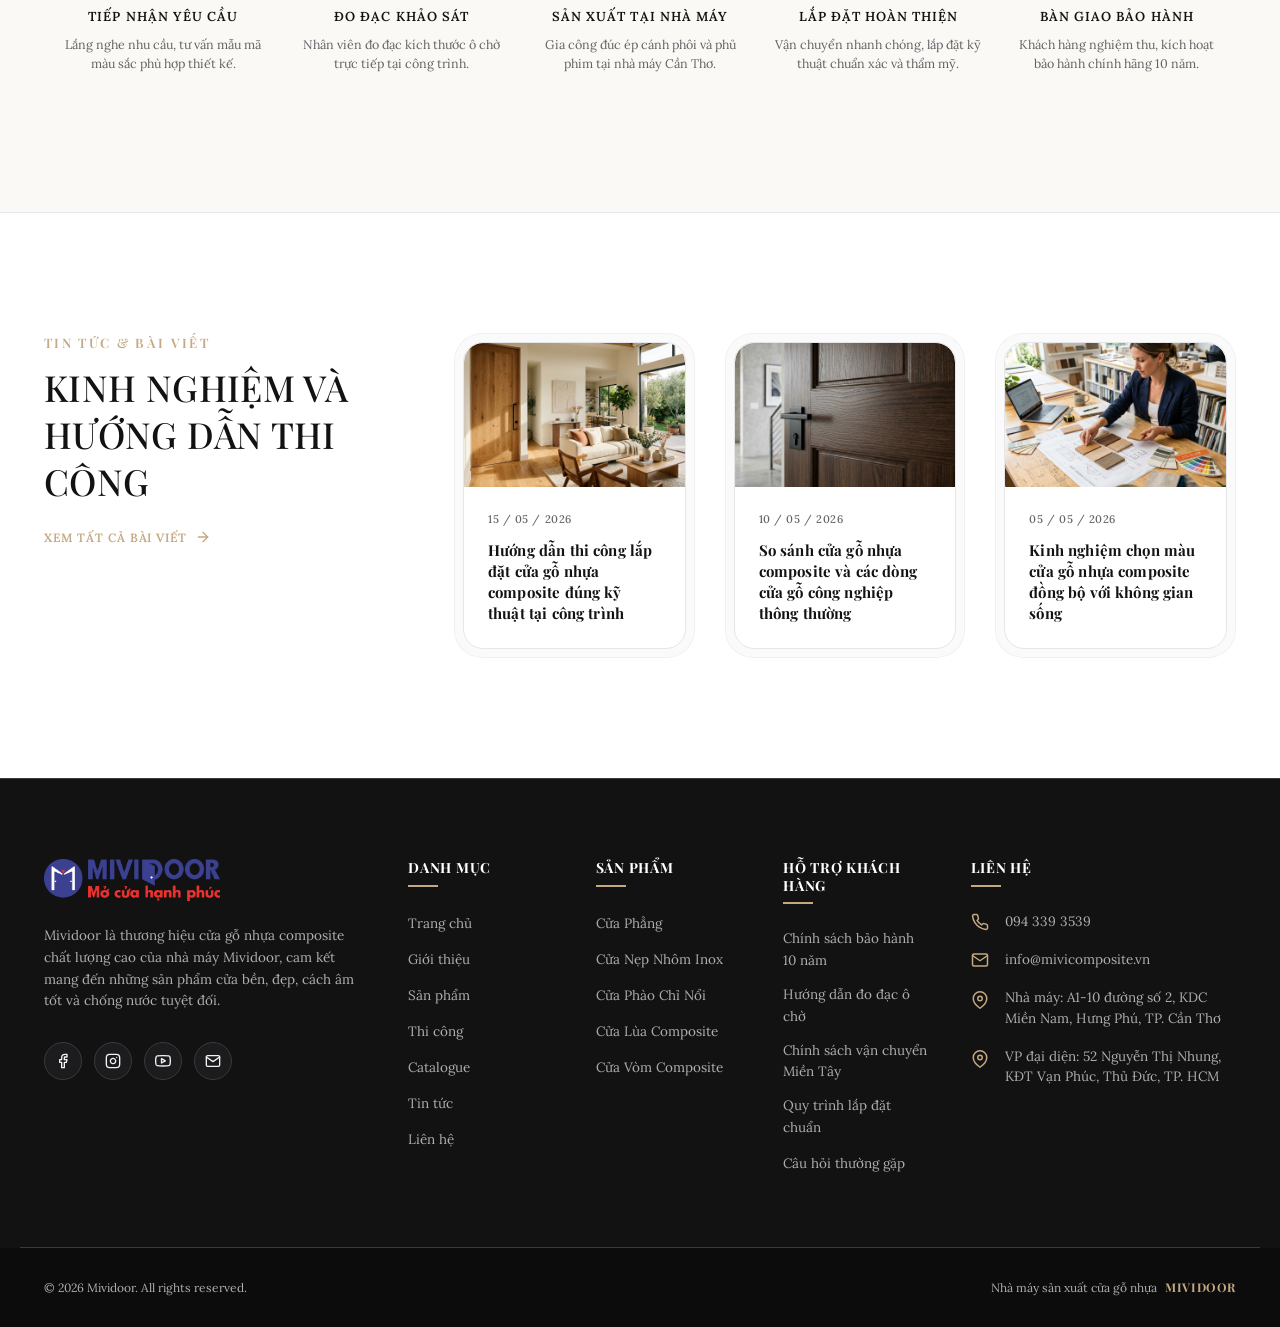
==== commit a26ead38: "feat: redesign search overlay as integrated header pill & update factory and office addresses across" ====
--- a/index.html
+++ b/index.html
@@ -677,9 +677,13 @@
                         <svg viewBox="0 0 24 24" fill="none" stroke="currentColor" stroke-width="2" stroke-linecap="round" stroke-linejoin="round"><path d="M4 4h16c1.1 0 2 .9 2 2v12c0 1.1-.9 2-2 2H4c-1.1 0-2-.9-2-2V6c0-1.1.9-2 2-2z"></path><polyline points="22,6 12,13 2,6"></polyline></svg>
                         <span>info@mivicomposite.vn</span>
                     </li>
-                    <li>
-                        <svg viewBox="0 0 24 24" fill="none" stroke="currentColor" stroke-width="2" stroke-linecap="round" stroke-linejoin="round"><path d="M21 10c0 7-9 13-9 13s-9-6-9-13a9 9 0 0 1 18 0z"></path><circle cx="12" cy="10" r="3"></circle></svg>
-                        <span>Nhà máy: TP. Cần Thơ | VPĐD & Kho: TP. Hồ Chí Minh</span>
+                    <li style="align-items: flex-start;">
+                        <svg viewBox="0 0 24 24" fill="none" stroke="currentColor" stroke-width="2" stroke-linecap="round" stroke-linejoin="round" style="margin-top: 4px; flex-shrink: 0;"><path d="M21 10c0 7-9 13-9 13s-9-6-9-13a9 9 0 0 1 18 0z"></path><circle cx="12" cy="10" r="3"></circle></svg>
+                        <span>Nhà máy: A1-10 đường số 2, KDC Miền Nam, Hưng Phú, TP. Cần Thơ</span>
+                    </li>
+                    <li style="align-items: flex-start;">
+                        <svg viewBox="0 0 24 24" fill="none" stroke="currentColor" stroke-width="2" stroke-linecap="round" stroke-linejoin="round" style="margin-top: 4px; flex-shrink: 0;"><path d="M21 10c0 7-9 13-9 13s-9-6-9-13a9 9 0 0 1 18 0z"></path><circle cx="12" cy="10" r="3"></circle></svg>
+                        <span>VP đại diện: 52 Nguyễn Thị Nhung, KĐT Vạn Phúc, Thủ Đức, TP. HCM</span>
                     </li>
                 </ul>
             </div>
--- a/style.css
+++ b/style.css
@@ -292,7 +292,7 @@
 }
 
 .logo-image {
-    height: 30px;
+    height: 36px;
     width: auto;
     object-fit: contain;
     display: block;
@@ -300,7 +300,7 @@
 }
 
 .site-header.scrolled .logo-image {
-    height: 26px !important;
+    height: 30px !important;
 }
 
 .logo-icon {
@@ -470,41 +470,57 @@
     border-radius: 2px;
 }
 
-/* Search Overlay */
+/* Search Overlay - Premium Integrated Pill style */
 .search-overlay {
     position: absolute;
-    top: 100%;
+    top: 0;
     left: 0;
     width: 100%;
-    background-color: var(--color-primary);
-    border-top: 1px solid var(--color-border-dark);
-    padding: 20px 0;
-    display: none;
-    z-index: 99;
-    box-shadow: var(--shadow-medium);
-    transform: translateY(-10px);
+    height: 100%;
+    background-color: rgba(18, 18, 18, 0.98);
+    backdrop-filter: blur(20px);
+    -webkit-backdrop-filter: blur(20px);
+    border-radius: 9999px;
+    z-index: 101;
+    display: flex;
+    align-items: center;
+    padding: 0 32px;
     opacity: 0;
-    transition: var(--transition-smooth);
+    pointer-events: none;
+    transition: opacity 0.3s cubic-bezier(0.32, 0.72, 0, 1), transform 0.3s cubic-bezier(0.32, 0.72, 0, 1);
+    transform: translateY(-5px) scale(0.99);
 }
 
 .search-overlay.active {
-    display: block;
-    transform: translateY(0);
     opacity: 1;
+    pointer-events: auto;
+    transform: translateY(0) scale(1);
 }
 
 .search-container {
+    width: 100%;
     display: flex;
     align-items: center;
     justify-content: space-between;
+    gap: 20px;
+    height: 100%;
+    max-width: 100% !important;
+    padding: 0 !important;
 }
 
 .search-input {
-    width: 90%;
+    width: 100%;
     color: #FFFFFF;
-    font-size: 16px;
+    font-size: 15px;
     padding: 8px 0;
-    border-bottom: 1px solid var(--color-border-dark);
+    border: none;
+    border-bottom: 1.5px solid rgba(255, 255, 255, 0.15);
+    background: transparent;
+    transition: var(--transition-fast-premium);
+}
+
+.search-input:focus {
+    border-bottom-color: var(--color-gold);
 }
 
 .search-input::placeholder {
@@ -513,11 +529,18 @@
 
 .search-close {
     color: #FFFFFF;
+    background: none;
+    border: none;
+    cursor: pointer;
+    display: flex;
+    align-items: center;
+    justify-content: center;
+    transition: var(--transition-fast);
 }
 
 .search-close svg {
-    width: 24px;
-    height: 24px;
+    width: 20px;
+    height: 20px;
 }
 
 .search-close:hover {
@@ -1513,7 +1536,7 @@
 }
 
 .footer-logo-image {
-    height: 32px;
+    height: 42px;
     width: auto;
     object-fit: contain;
     display: block;
